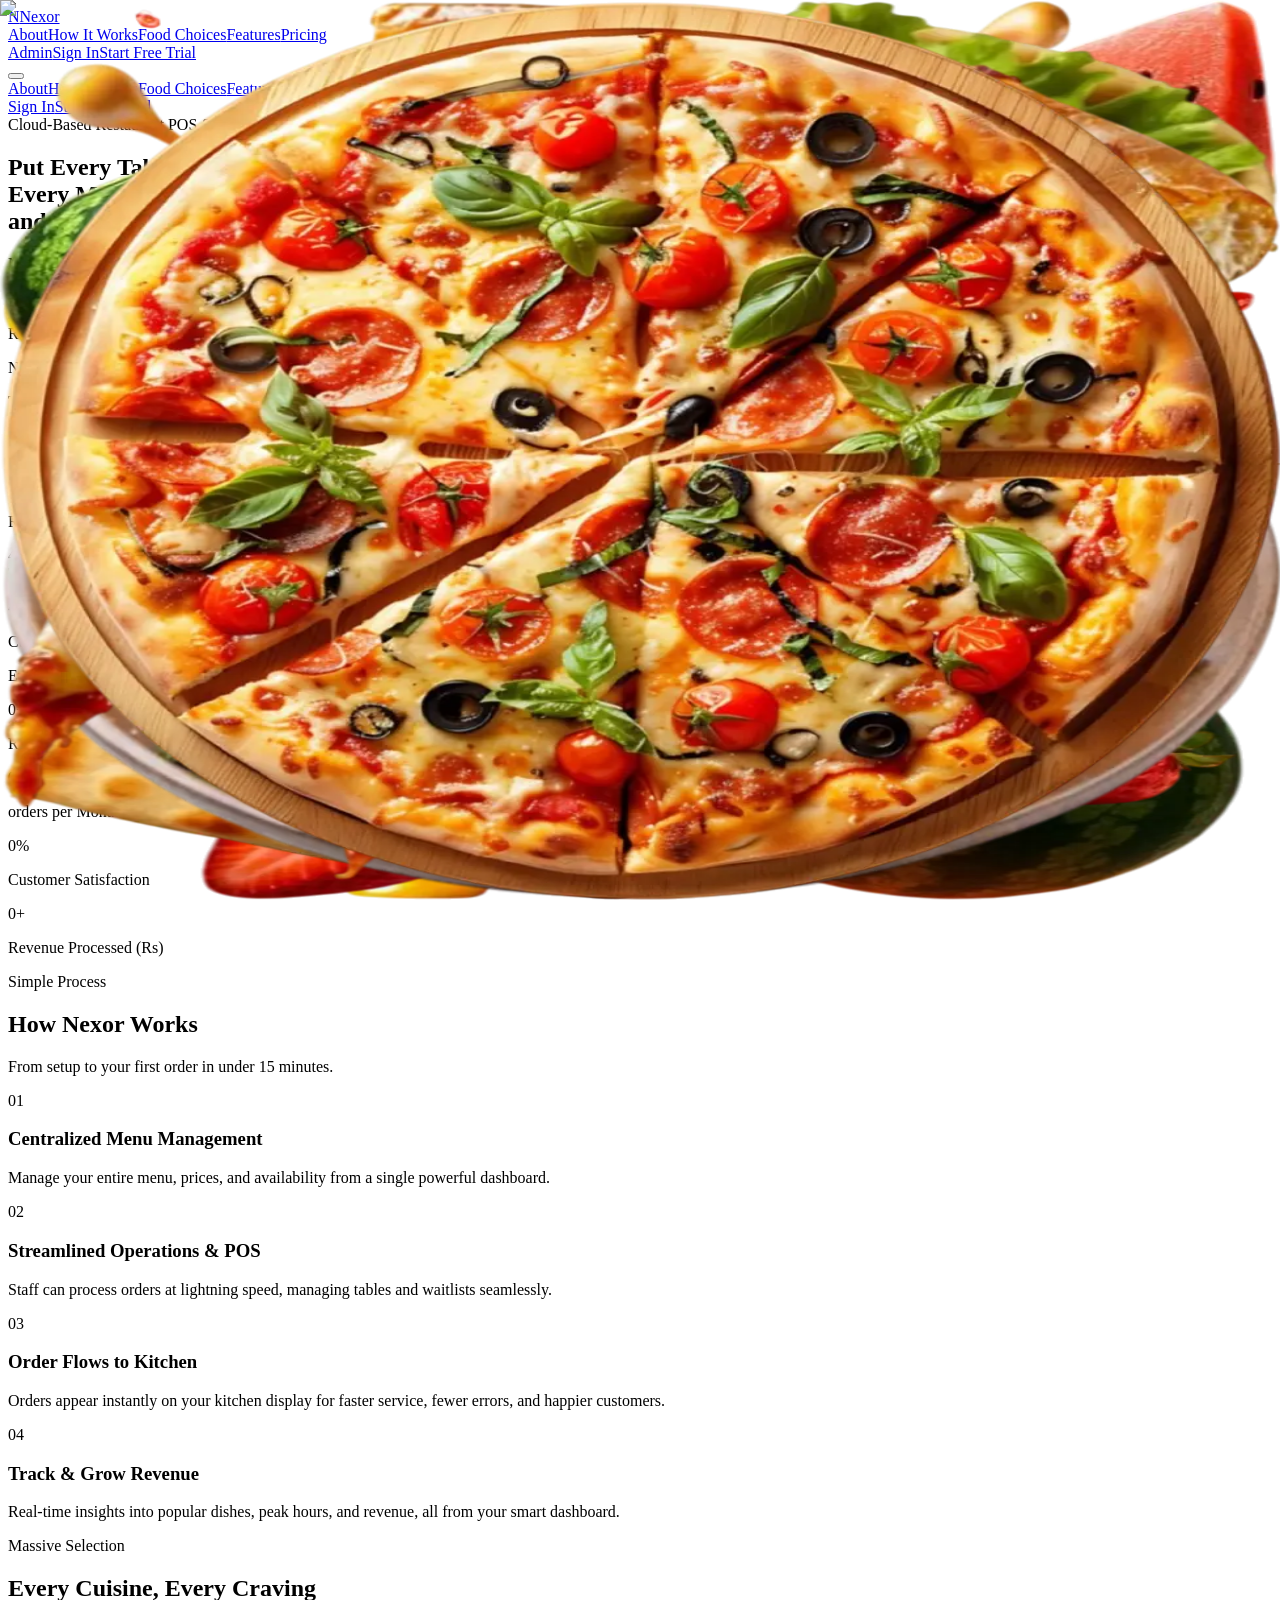
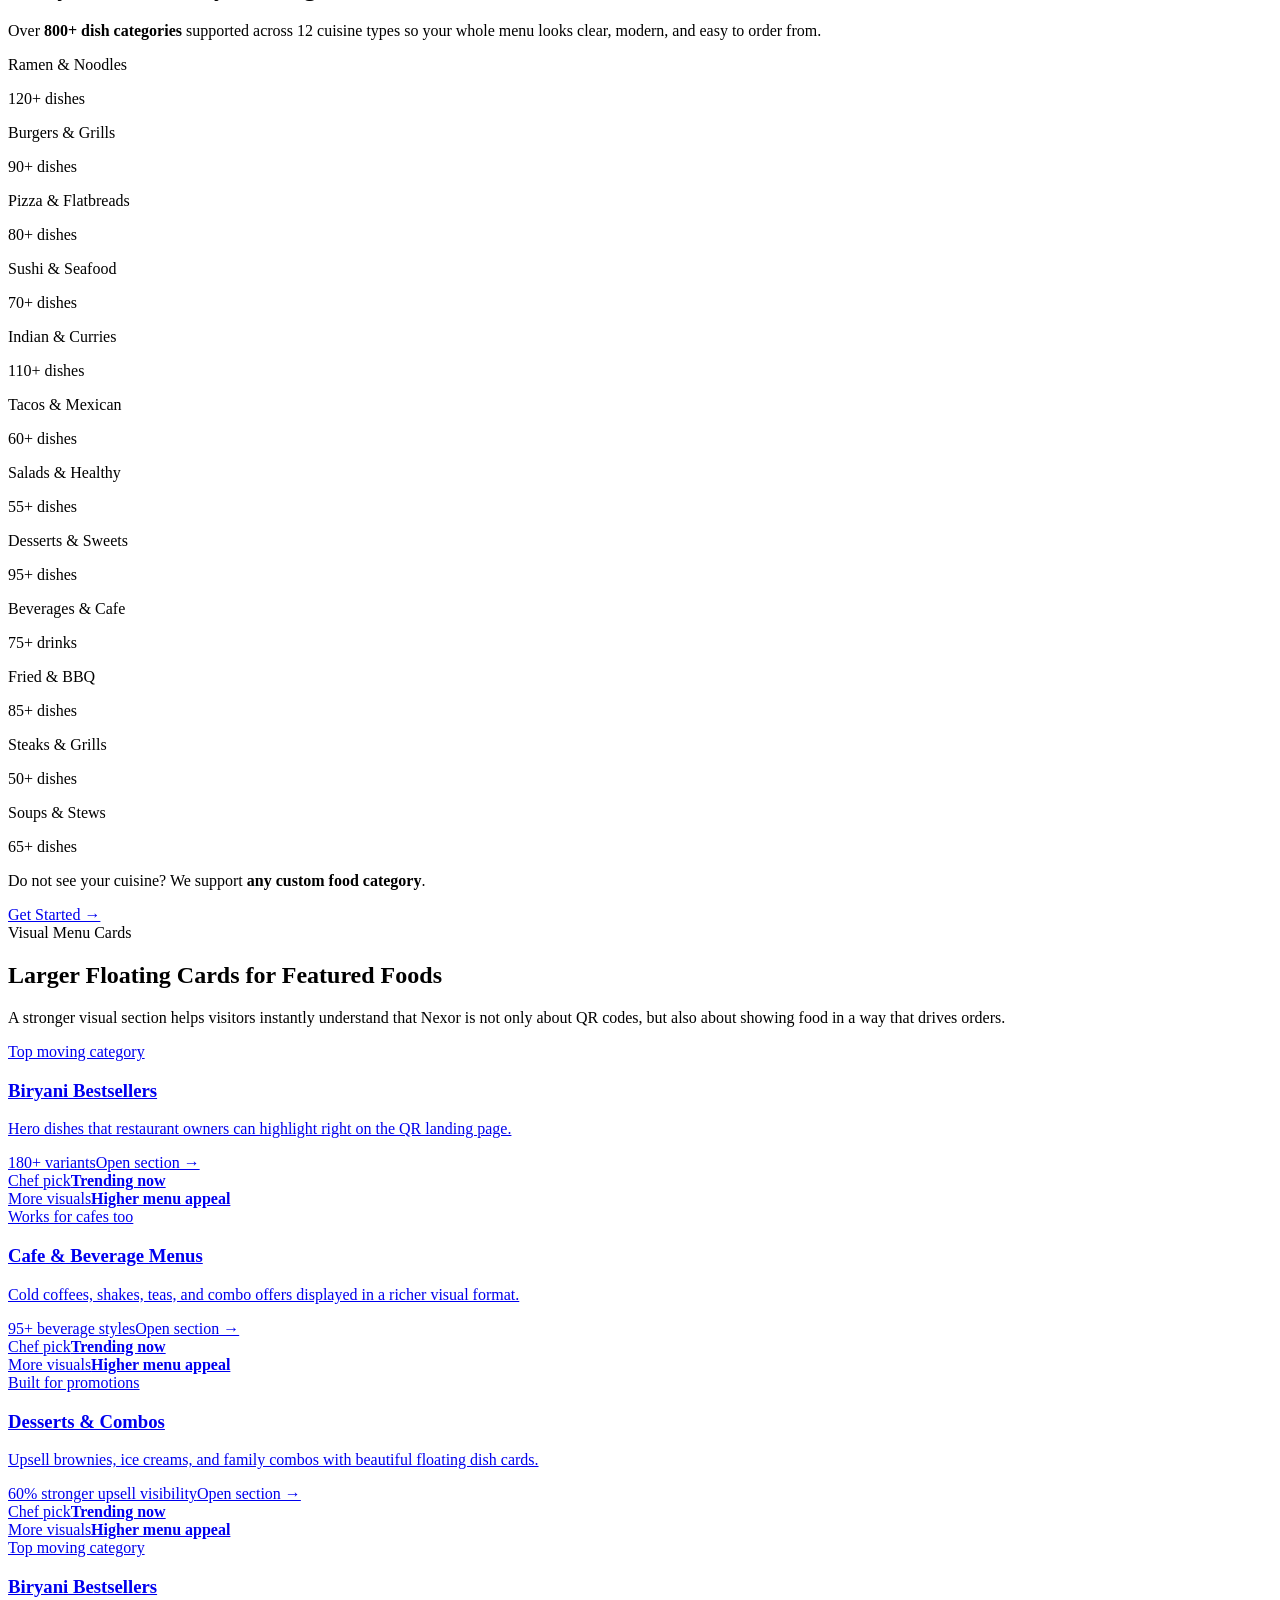
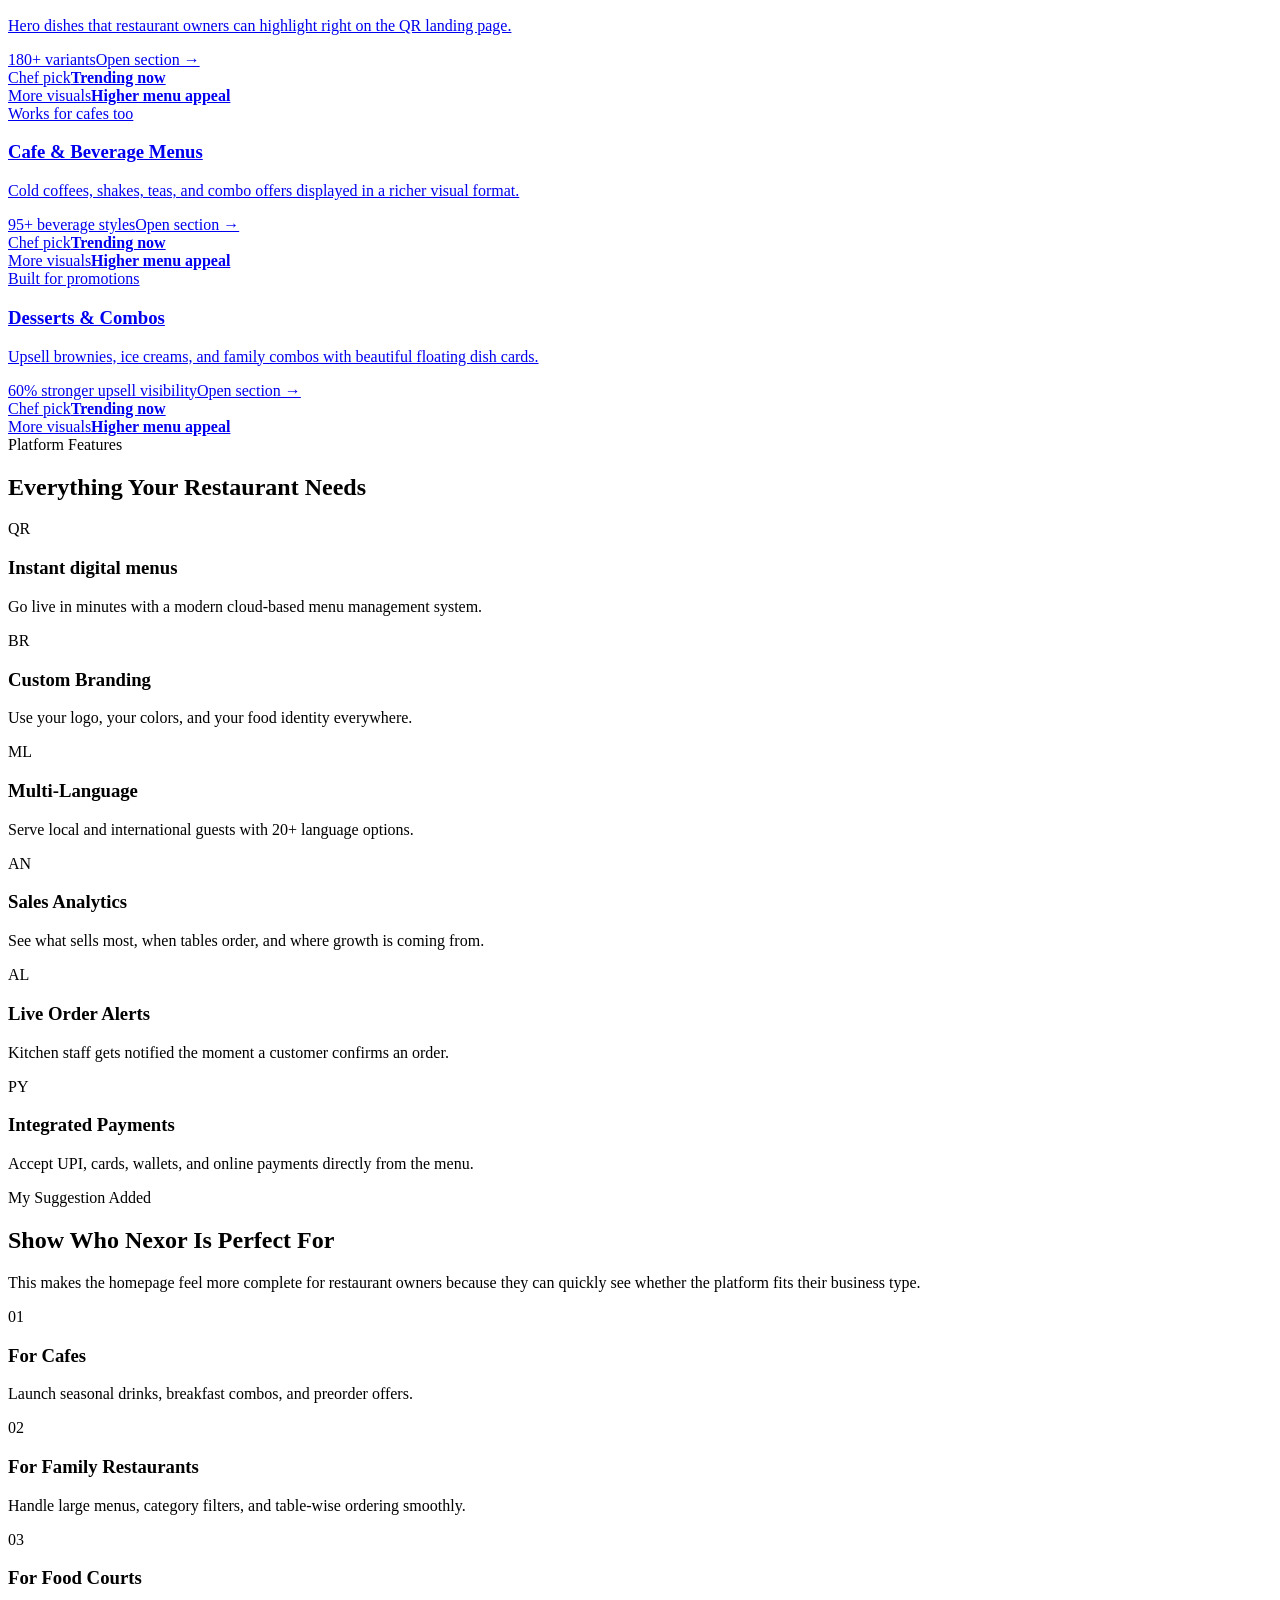
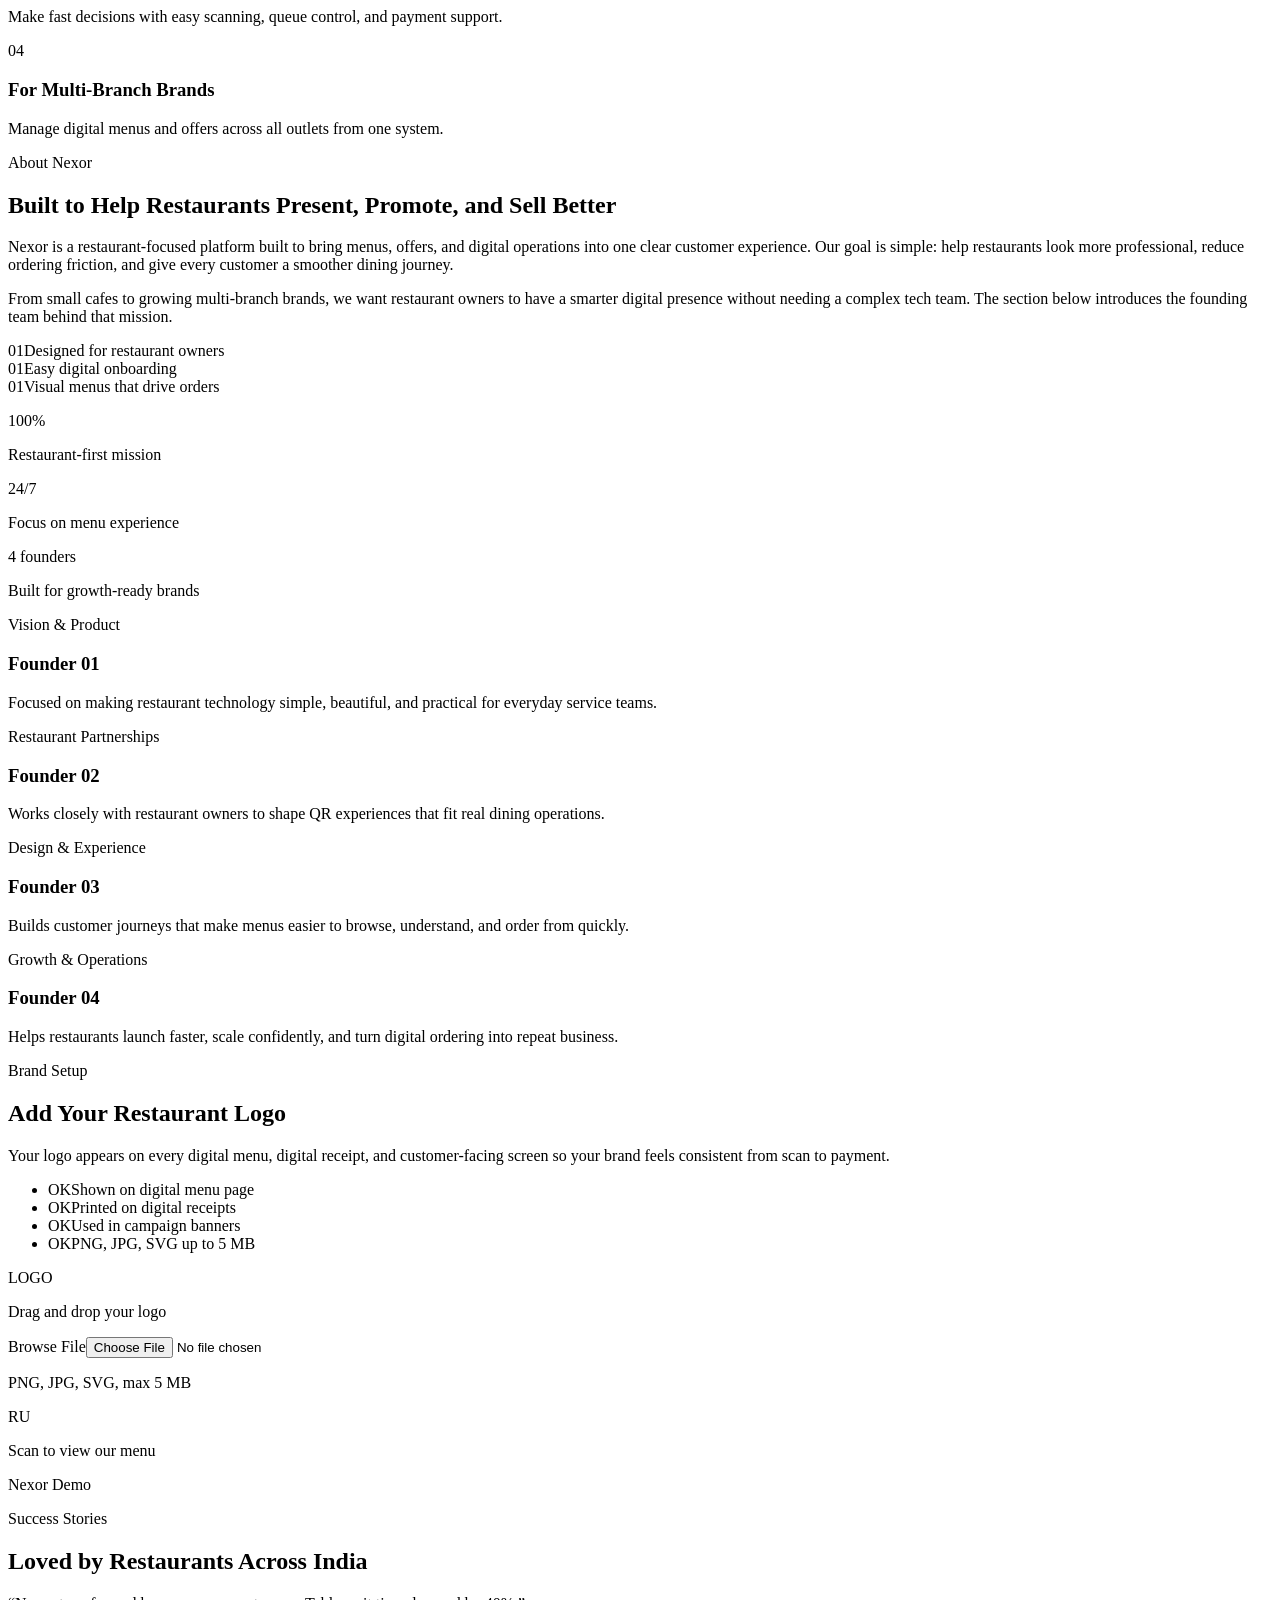
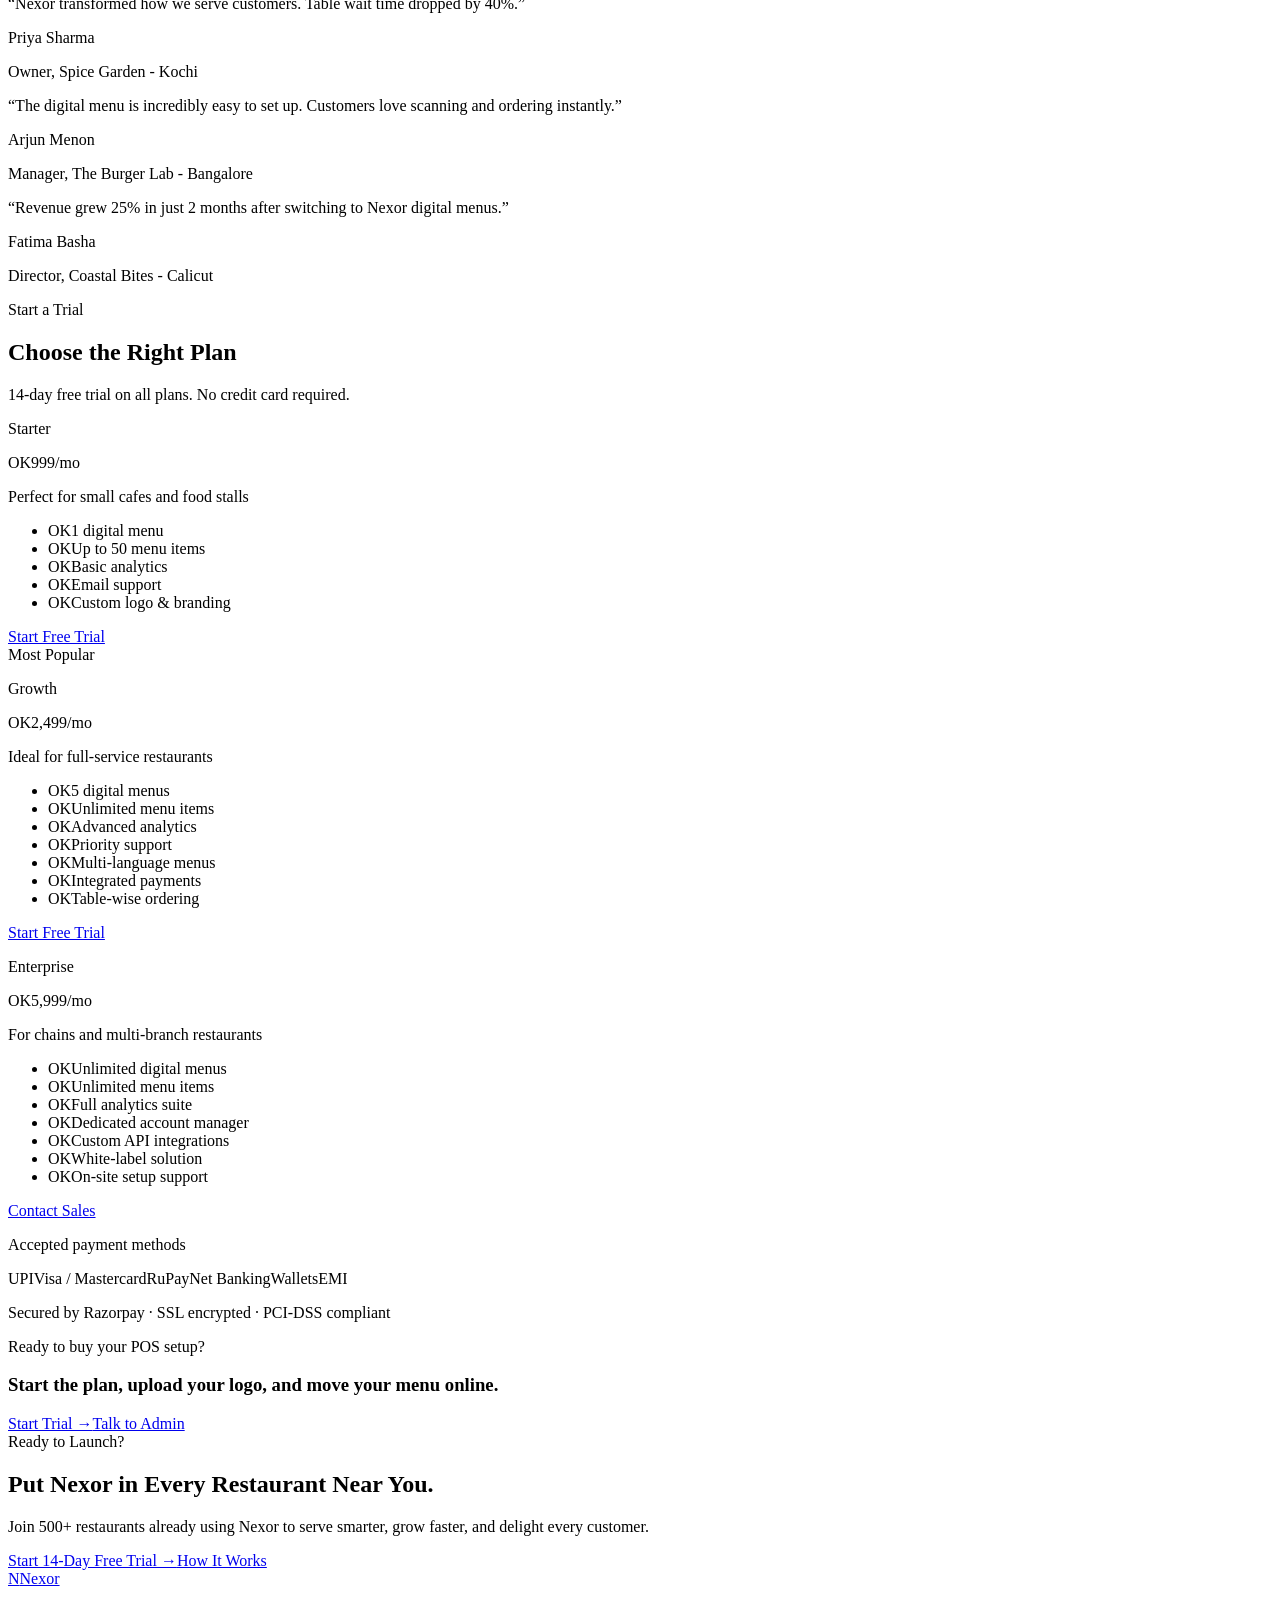
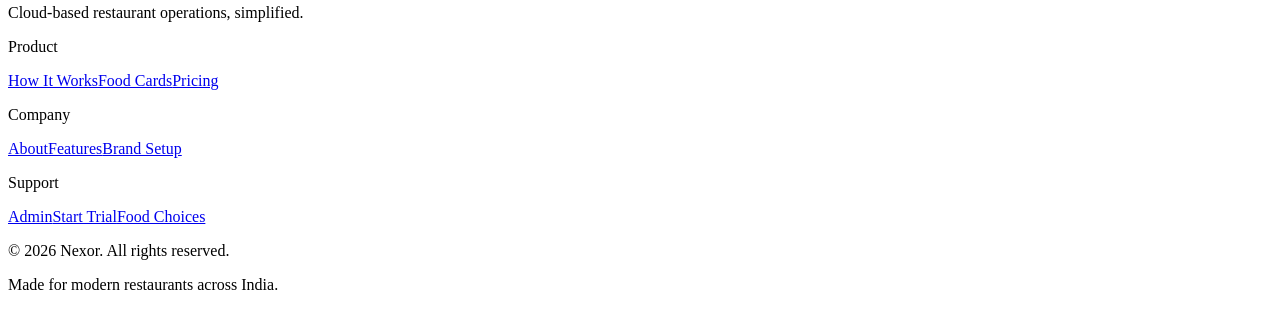
==== index.html @ 7262fe6e "Add files via upload" ====
<!DOCTYPE html><html lang="en"><head><meta charSet="utf-8"/><meta name="viewport" content="width=device-width, initial-scale=1"/><link rel="preload" as="image" href="https://images.unsplash.com/photo-1517248135467-4c7edcad34c4?w=1800&amp;q=85&amp;auto=format&amp;fit=crop" fetchPriority="high"/><link rel="stylesheet" href="/new-one/_next/static/css/6bb68818032b6016.css" data-precedence="next"/><link rel="preload" as="script" fetchPriority="low" href="/new-one/_next/static/chunks/webpack-c78d29b1bcc864d0.js"/><script src="/new-one/_next/static/chunks/fd9d1056-87da80e0c187477b.js" async=""></script><script src="/new-one/_next/static/chunks/117-67f529297ff6ef1f.js" async=""></script><script src="/new-one/_next/static/chunks/main-app-eebd658fb7a5458b.js" async=""></script><script src="/new-one/_next/static/chunks/726-8907ea78fd940073.js" async=""></script><script src="/new-one/_next/static/chunks/app/page-a0f4ec92aa19f8b3.js" async=""></script><link rel="preconnect" href="https://fonts.googleapis.com"/><link rel="preconnect" href="https://fonts.gstatic.com" crossorigin="anonymous"/><title>Nexor – QR-Powered Restaurant Promotion Platform</title><meta name="description" content="Nexor helps restaurants attract more customers with smart QR code menus, stunning digital promotions, and seamless ordering experiences."/><meta name="keywords" content="restaurant QR code, digital menu, restaurant promotion, Nexor, food ordering"/><meta property="og:title" content="Nexor – QR-Powered Restaurant Promotion Platform"/><meta property="og:description" content="Attract more diners with smart QR code menus and digital promotions."/><meta property="og:type" content="website"/><meta name="twitter:card" content="summary"/><meta name="twitter:title" content="Nexor – QR-Powered Restaurant Promotion Platform"/><meta name="twitter:description" content="Attract more diners with smart QR code menus and digital promotions."/><link href="https://fonts.googleapis.com/css2?family=Outfit:wght@400;500;600;700;800;900&amp;family=Inter:wght@400;500;600;700&amp;display=swap" rel="stylesheet"/><script src="/new-one/_next/static/chunks/polyfills-42372ed130431b0a.js" noModule=""></script></head><body><main class="home-shell pb-24"><div class="home-orb home-orb-left"></div><div class="home-orb home-orb-right"></div><header class="navbar-shell"><div class="navbar-inner"><a class="navbar-logo" href="/new-one"><span class="logo-mark"><span class="text-xl font-black">N</span></span><span class="logo-text">Nexor</span></a><nav class="navbar-links" aria-label="Main navigation"><a class="nav-link" href="/new-one/about">About</a><a class="nav-link" href="/new-one#how-it-works">How It Works</a><a class="nav-link" href="/new-one#food-choices">Food Choices</a><a class="nav-link" href="/new-one#features">Features</a><a class="nav-link" href="/new-one#pricing">Pricing</a></nav><div class="navbar-ctas"><a class="nav-link hidden lg:inline-flex" href="/new-one/super-admin/login">Admin</a><a class="btn-ghost text-sm" href="/new-one/login">Sign In</a><a class="btn-accent text-sm" href="/new-one#pricing">Start Free Trial</a></div><button class="hamburger" aria-label="Toggle menu" aria-expanded="false"><span class="ham-bar"></span><span class="ham-bar"></span><span class="ham-bar"></span></button></div><div class="mobile-drawer" aria-hidden="true"><nav class="mobile-nav"><a class="mobile-nav-link" href="/new-one/about">About</a><a class="mobile-nav-link" href="/new-one#how-it-works">How It Works</a><a class="mobile-nav-link" href="/new-one#food-choices">Food Choices</a><a class="mobile-nav-link" href="/new-one#features">Features</a><a class="mobile-nav-link" href="/new-one#pricing">Pricing</a><div class="mobile-ctas"><a class="btn-ghost w-full text-center" href="/new-one/login">Sign In</a><a class="btn-accent w-full text-center" href="/new-one#pricing">Start Free Trial</a></div></nav></div></header><section class="hero-wrap"><div class="hero-bg-layer"><img alt="Restaurant interior" fetchPriority="high" decoding="async" data-nimg="fill" class="object-cover" style="position:absolute;height:100%;width:100%;left:0;top:0;right:0;bottom:0;color:transparent" src="https://images.unsplash.com/photo-1517248135467-4c7edcad34c4?w=1800&amp;q=85&amp;auto=format&amp;fit=crop"/><div class="hero-bg-overlay"></div></div><div class="hero-mesh-orb hero-mesh-1"></div><div class="hero-mesh-orb hero-mesh-2"></div><div class="hero-mesh-orb hero-mesh-3"></div><div class="sparkle" style="top:12%;left:8%;d:1.8s"></div><div class="sparkle" style="top:28%;left:18%;d:2.6s"></div><div class="sparkle" style="top:60%;left:6%;d:1.2s"></div><div class="sparkle" style="top:75%;left:22%;d:3s"></div><div class="sparkle" style="top:18%;right:14%;d:2.1s"></div><div class="sparkle" style="top:45%;right:8%;d:1.5s"></div><div class="sparkle" style="top:80%;right:18%;d:2.8s"></div><div class="hero-content-wrap mx-auto max-w-7xl px-4 sm:px-6 lg:px-8"><div class="hero-text animate-fade-up"><span class="kicker hero-kicker">Cloud-Based Restaurant POS &amp; Operations</span><h1 class="hero-title">Put Every Table,<br/>Every Menu,<br/><span class="title-gradient">and Every Offer Online.</span></h1><div class="title-underline"></div><p class="hero-sub">Nexor helps restaurants promote food beautifully, turn orders into live orders, and give customers a clear, modern dining experience from the very first tap.</p><div class="hero-btns"><a class="btn-accent btn-glow" href="#pricing">Start Free Trial →</a><a class="btn-glass" href="#food-showcase">Explore Food Cards</a></div><div class="hero-chips"><span class="chip">digital menus</span><span class="chip">Live Ordering</span><span class="chip">Digital Promotions</span><span class="chip">No App Needed</span></div></div><div class="hero-cards animate-fade-up" style="animation-delay:200ms"><div class="hero-glow-ring"><div class="hero-glow-ring-inner"><div class="hero-photo-wrap"><img alt="Featured gourmet burger" loading="lazy" decoding="async" data-nimg="fill" class="object-cover" style="position:absolute;height:100%;width:100%;left:0;top:0;right:0;bottom:0;color:transparent" src="/IMG_2283.webp"/><div class="hero-photo-overlay"></div><div class="corner corner-tl"></div><div class="corner corner-tr"></div><div class="corner corner-bl"></div><div class="corner corner-br"></div></div></div></div><div class="fcard fcard-1"><div class="fcard-icon-wrap fcard-icon-green"><span class="fcard-icon">RU</span></div><div class="fcard-body"><p class="fcard-label">New Order Received</p><p class="fcard-val">Table 7 - Chicken Biryani</p><div class="fcard-amount-row"><span class="fcard-amount">Rs.1,240</span><span class="fcard-badge fcard-badge-green">Live now</span></div></div></div><div class="fcard fcard-2"><div class="fcard-icon-wrap fcard-icon-orange"><span class="fcard-icon">REV</span></div><div class="fcard-body"><p class="fcard-label">Today&#x27;s Revenue</p><p class="fcard-val-big">Rs.38,420</p><div class="fcard-bar-wrap"><div class="fcard-bar"><div class="fcard-bar-fill" style="width:72%"></div></div><span class="fcard-bar-label">47 orders · 72% of daily goal</span></div></div></div><div class="fcard fcard-3"><div class="fcard-stars">Top Rated</div><p class="fcard-rating-val">4.9</p><p class="fcard-label text-center">Customer Rating</p><span class="fcard-badge fcard-badge-gold mt-2 block text-center">Excellent</span></div></div></div></section><section class="page-section"><div class="reveal stats-bar"><div class="stat-item"><p class="stat-num"><span>0<!-- -->+</span></p><p class="stat-label">Restaurants Onboarded</p></div><div class="stat-item"><p class="stat-num"><span>0<!-- -->+</span></p><p class="stat-label">orders per Month</p></div><div class="stat-item"><p class="stat-num"><span>0<!-- -->%</span></p><p class="stat-label">Customer Satisfaction</p></div><div class="stat-item"><p class="stat-num"><span>0<!-- -->+</span></p><p class="stat-label">Revenue Processed (Rs)</p></div></div></section><section id="how-it-works" class="page-section"><div class="reveal section-head"><span class="kicker">Simple Process</span><h2 class="section-title mt-3">How Nexor Works</h2><p class="section-sub mt-3">From setup to your first order in under 15 minutes.</p></div><div class="steps-grid mt-14"><div class="reveal step-card" style="transition-delay:0ms"><div class="step-img-wrap"><img alt="Centralized Menu Management" loading="lazy" decoding="async" data-nimg="fill" class="object-cover" style="position:absolute;height:100%;width:100%;left:0;top:0;right:0;bottom:0;color:transparent" src="https://images.unsplash.com/photo-1556742049-0cfed4f6a45d?w=800&amp;q=80&amp;auto=format&amp;fit=crop"/><div class="step-img-overlay" style="background:linear-gradient(to top, #ef6b30dd, transparent)"></div><span class="step-num">01</span></div><div class="step-body"><h3 class="step-title">Centralized Menu Management</h3><p class="step-desc">Manage your entire menu, prices, and availability from a single powerful dashboard.</p></div></div><div class="reveal step-card" style="transition-delay:100ms"><div class="step-img-wrap"><img alt="Streamlined Operations &amp; POS" loading="lazy" decoding="async" data-nimg="fill" class="object-cover" style="position:absolute;height:100%;width:100%;left:0;top:0;right:0;bottom:0;color:transparent" src="https://images.unsplash.com/photo-1414235077428-338989a2e8c0?w=800&amp;q=80&amp;auto=format&amp;fit=crop"/><div class="step-img-overlay" style="background:linear-gradient(to top, #b42f2ddd, transparent)"></div><span class="step-num">02</span></div><div class="step-body"><h3 class="step-title">Streamlined Operations &amp; POS</h3><p class="step-desc">Staff can process orders at lightning speed, managing tables and waitlists seamlessly.</p></div></div><div class="reveal step-card" style="transition-delay:200ms"><div class="step-img-wrap"><img alt="Order Flows to Kitchen" loading="lazy" decoding="async" data-nimg="fill" class="object-cover" style="position:absolute;height:100%;width:100%;left:0;top:0;right:0;bottom:0;color:transparent" src="https://images.unsplash.com/photo-1581299894007-aaa50297cf16?w=800&amp;q=80&amp;auto=format&amp;fit=crop"/><div class="step-img-overlay" style="background:linear-gradient(to top, #ef6b30dd, transparent)"></div><span class="step-num">03</span></div><div class="step-body"><h3 class="step-title">Order Flows to Kitchen</h3><p class="step-desc">Orders appear instantly on your kitchen display for faster service, fewer errors, and happier customers.</p></div></div><div class="reveal step-card" style="transition-delay:300ms"><div class="step-img-wrap"><img alt="Track &amp; Grow Revenue" loading="lazy" decoding="async" data-nimg="fill" class="object-cover" style="position:absolute;height:100%;width:100%;left:0;top:0;right:0;bottom:0;color:transparent" src="https://images.unsplash.com/photo-1551288049-bebda4e38f71?w=800&amp;q=80&amp;auto=format&amp;fit=crop"/><div class="step-img-overlay" style="background:linear-gradient(to top, #b42f2ddd, transparent)"></div><span class="step-num">04</span></div><div class="step-body"><h3 class="step-title">Track &amp; Grow Revenue</h3><p class="step-desc">Real-time insights into popular dishes, peak hours, and revenue, all from your smart dashboard.</p></div></div></div></section><section id="food-choices" class="page-section"><div class="reveal section-head"><span class="kicker">Massive Selection</span><h2 class="section-title mt-3">Every Cuisine, Every Craving</h2><p class="section-sub mt-3">Over <strong class="text-orange-400">800+ dish categories</strong> supported across 12 cuisine types so your whole menu looks clear, modern, and easy to order from.</p></div><div class="food-grid mt-12"><div class="reveal food-card" style="transition-delay:0ms"><div class="food-img-wrap"><img alt="Ramen &amp; Noodles" loading="lazy" decoding="async" data-nimg="fill" class="object-cover food-img" style="position:absolute;height:100%;width:100%;left:0;top:0;right:0;bottom:0;color:transparent" src="https://images.unsplash.com/photo-1569718212165-3a8278d5f624?w=600&amp;q=80&amp;auto=format&amp;fit=crop"/><div class="food-overlay"></div></div><div class="food-info"><p class="food-name">Ramen &amp; Noodles</p><p class="food-count">120+ dishes</p></div></div><div class="reveal food-card" style="transition-delay:55ms"><div class="food-img-wrap"><img alt="Burgers &amp; Grills" loading="lazy" decoding="async" data-nimg="fill" class="object-cover food-img" style="position:absolute;height:100%;width:100%;left:0;top:0;right:0;bottom:0;color:transparent" src="https://images.unsplash.com/photo-1568901346375-23c9450c58cd?w=600&amp;q=80&amp;auto=format&amp;fit=crop"/><div class="food-overlay"></div></div><div class="food-info"><p class="food-name">Burgers &amp; Grills</p><p class="food-count">90+ dishes</p></div></div><div class="reveal food-card" style="transition-delay:110ms"><div class="food-img-wrap"><img alt="Pizza &amp; Flatbreads" loading="lazy" decoding="async" data-nimg="fill" class="object-cover food-img" style="position:absolute;height:100%;width:100%;left:0;top:0;right:0;bottom:0;color:transparent" src="https://images.unsplash.com/photo-1565299624946-b28f40a0ae38?w=600&amp;q=80&amp;auto=format&amp;fit=crop"/><div class="food-overlay"></div></div><div class="food-info"><p class="food-name">Pizza &amp; Flatbreads</p><p class="food-count">80+ dishes</p></div></div><div class="reveal food-card" style="transition-delay:165ms"><div class="food-img-wrap"><img alt="Sushi &amp; Seafood" loading="lazy" decoding="async" data-nimg="fill" class="object-cover food-img" style="position:absolute;height:100%;width:100%;left:0;top:0;right:0;bottom:0;color:transparent" src="https://images.unsplash.com/photo-1553621042-f6e147245754?w=600&amp;q=80&amp;auto=format&amp;fit=crop"/><div class="food-overlay"></div></div><div class="food-info"><p class="food-name">Sushi &amp; Seafood</p><p class="food-count">70+ dishes</p></div></div><div class="reveal food-card" style="transition-delay:220ms"><div class="food-img-wrap"><img alt="Indian &amp; Curries" loading="lazy" decoding="async" data-nimg="fill" class="object-cover food-img" style="position:absolute;height:100%;width:100%;left:0;top:0;right:0;bottom:0;color:transparent" src="https://images.unsplash.com/photo-1631515243349-e0cb75fb8d3a?w=600&amp;q=80&amp;auto=format&amp;fit=crop"/><div class="food-overlay"></div></div><div class="food-info"><p class="food-name">Indian &amp; Curries</p><p class="food-count">110+ dishes</p></div></div><div class="reveal food-card" style="transition-delay:275ms"><div class="food-img-wrap"><img alt="Tacos &amp; Mexican" loading="lazy" decoding="async" data-nimg="fill" class="object-cover food-img" style="position:absolute;height:100%;width:100%;left:0;top:0;right:0;bottom:0;color:transparent" src="https://images.unsplash.com/photo-1565299585323-38d6b0865b47?w=600&amp;q=80&amp;auto=format&amp;fit=crop"/><div class="food-overlay"></div></div><div class="food-info"><p class="food-name">Tacos &amp; Mexican</p><p class="food-count">60+ dishes</p></div></div><div class="reveal food-card" style="transition-delay:330ms"><div class="food-img-wrap"><img alt="Salads &amp; Healthy" loading="lazy" decoding="async" data-nimg="fill" class="object-cover food-img" style="position:absolute;height:100%;width:100%;left:0;top:0;right:0;bottom:0;color:transparent" src="https://images.unsplash.com/photo-1512621776951-a57141f2eefd?w=600&amp;q=80&amp;auto=format&amp;fit=crop"/><div class="food-overlay"></div></div><div class="food-info"><p class="food-name">Salads &amp; Healthy</p><p class="food-count">55+ dishes</p></div></div><div class="reveal food-card" style="transition-delay:385ms"><div class="food-img-wrap"><img alt="Desserts &amp; Sweets" loading="lazy" decoding="async" data-nimg="fill" class="object-cover food-img" style="position:absolute;height:100%;width:100%;left:0;top:0;right:0;bottom:0;color:transparent" src="https://images.unsplash.com/photo-1551024506-0bccd828d307?w=600&amp;q=80&amp;auto=format&amp;fit=crop"/><div class="food-overlay"></div></div><div class="food-info"><p class="food-name">Desserts &amp; Sweets</p><p class="food-count">95+ dishes</p></div></div><div class="reveal food-card" style="transition-delay:440ms"><div class="food-img-wrap"><img alt="Beverages &amp; Cafe" loading="lazy" decoding="async" data-nimg="fill" class="object-cover food-img" style="position:absolute;height:100%;width:100%;left:0;top:0;right:0;bottom:0;color:transparent" src="https://images.unsplash.com/photo-1495474472287-4d71bcdd2085?w=600&amp;q=80&amp;auto=format&amp;fit=crop"/><div class="food-overlay"></div></div><div class="food-info"><p class="food-name">Beverages &amp; Cafe</p><p class="food-count">75+ drinks</p></div></div><div class="reveal food-card" style="transition-delay:495ms"><div class="food-img-wrap"><img alt="Fried &amp; BBQ" loading="lazy" decoding="async" data-nimg="fill" class="object-cover food-img" style="position:absolute;height:100%;width:100%;left:0;top:0;right:0;bottom:0;color:transparent" src="https://images.unsplash.com/photo-1529193591184-b1d58069ecdd?w=600&amp;q=80&amp;auto=format&amp;fit=crop"/><div class="food-overlay"></div></div><div class="food-info"><p class="food-name">Fried &amp; BBQ</p><p class="food-count">85+ dishes</p></div></div><div class="reveal food-card" style="transition-delay:550ms"><div class="food-img-wrap"><img alt="Steaks &amp; Grills" loading="lazy" decoding="async" data-nimg="fill" class="object-cover food-img" style="position:absolute;height:100%;width:100%;left:0;top:0;right:0;bottom:0;color:transparent" src="https://images.unsplash.com/photo-1558030006-450675393462?w=600&amp;q=80&amp;auto=format&amp;fit=crop"/><div class="food-overlay"></div></div><div class="food-info"><p class="food-name">Steaks &amp; Grills</p><p class="food-count">50+ dishes</p></div></div><div class="reveal food-card" style="transition-delay:605ms"><div class="food-img-wrap"><img alt="Soups &amp; Stews" loading="lazy" decoding="async" data-nimg="fill" class="object-cover food-img" style="position:absolute;height:100%;width:100%;left:0;top:0;right:0;bottom:0;color:transparent" src="https://images.unsplash.com/photo-1547592166-23ac45744acd?w=600&amp;q=80&amp;auto=format&amp;fit=crop"/><div class="food-overlay"></div></div><div class="food-info"><p class="food-name">Soups &amp; Stews</p><p class="food-count">65+ dishes</p></div></div></div><div class="reveal food-cta-row mt-10"><p class="text-sm text-white/55">Do not see your cuisine? We support <strong class="text-white/85">any custom food category</strong>.</p><a class="btn-accent text-sm" href="#pricing">Get Started →</a></div></section><section id="food-showcase" class="page-section"><div class="reveal section-head"><span class="kicker">Visual Menu Cards</span><h2 class="section-title mt-3">Larger Floating Cards for Featured Foods</h2><p class="section-sub mt-3">A stronger visual section helps visitors instantly understand that Nexor is not only about QR codes, but also about showing food in a way that drives orders.</p></div><div class="showcase-grid mt-14"><a class="reveal showcase-card" style="transition-delay:0ms" href="#pricing"><div class="showcase-copy"><span class="showcase-pill">Top moving category</span><h3 class="showcase-title">Biryani Bestsellers</h3><p class="showcase-desc">Hero dishes that restaurant owners can highlight right on the QR landing page.</p><div class="showcase-meta"><span class="showcase-stat">180+ variants</span><span class="showcase-link">Open section →</span></div></div><div class="showcase-visual"><div class="showcase-frame"><img alt="Biryani Bestsellers" loading="lazy" decoding="async" data-nimg="fill" class="object-cover" style="position:absolute;height:100%;width:100%;left:0;top:0;right:0;bottom:0;color:transparent" src="/I.webp"/></div><div class="showcase-float showcase-float-top"><span>Chef pick</span><strong>Trending now</strong></div><div class="showcase-float showcase-float-bottom"><span>More visuals</span><strong>Higher menu appeal</strong></div></div></a><a class="reveal showcase-card" style="transition-delay:110ms" href="#food-choices"><div class="showcase-copy"><span class="showcase-pill">Works for cafes too</span><h3 class="showcase-title">Cafe &amp; Beverage Menus</h3><p class="showcase-desc">Cold coffees, shakes, teas, and combo offers displayed in a richer visual format.</p><div class="showcase-meta"><span class="showcase-stat">95+ beverage styles</span><span class="showcase-link">Open section →</span></div></div><div class="showcase-visual"><div class="showcase-frame"><img alt="Cafe &amp; Beverage Menus" loading="lazy" decoding="async" data-nimg="fill" class="object-cover" style="position:absolute;height:100%;width:100%;left:0;top:0;right:0;bottom:0;color:transparent" src="/IMG_2291.webp"/></div><div class="showcase-float showcase-float-top"><span>Chef pick</span><strong>Trending now</strong></div><div class="showcase-float showcase-float-bottom"><span>More visuals</span><strong>Higher menu appeal</strong></div></div></a><a class="reveal showcase-card" style="transition-delay:220ms" href="/new-one/login"><div class="showcase-copy"><span class="showcase-pill">Built for promotions</span><h3 class="showcase-title">Desserts &amp; Combos</h3><p class="showcase-desc">Upsell brownies, ice creams, and family combos with beautiful floating dish cards.</p><div class="showcase-meta"><span class="showcase-stat">60% stronger upsell visibility</span><span class="showcase-link">Open section →</span></div></div><div class="showcase-visual"><div class="showcase-frame"><img alt="Desserts &amp; Combos" loading="lazy" decoding="async" data-nimg="fill" class="object-cover" style="position:absolute;height:100%;width:100%;left:0;top:0;right:0;bottom:0;color:transparent" src="/IMG_2284.webp"/></div><div class="showcase-float showcase-float-top"><span>Chef pick</span><strong>Trending now</strong></div><div class="showcase-float showcase-float-bottom"><span>More visuals</span><strong>Higher menu appeal</strong></div></div></a><a class="reveal showcase-card" style="transition-delay:330ms" href="#pricing"><div class="showcase-copy"><span class="showcase-pill">Top moving category</span><h3 class="showcase-title">Biryani Bestsellers</h3><p class="showcase-desc">Hero dishes that restaurant owners can highlight right on the QR landing page.</p><div class="showcase-meta"><span class="showcase-stat">180+ variants</span><span class="showcase-link">Open section →</span></div></div><div class="showcase-visual"><div class="showcase-frame"><img alt="Biryani Bestsellers" loading="lazy" decoding="async" data-nimg="fill" class="object-cover" style="position:absolute;height:100%;width:100%;left:0;top:0;right:0;bottom:0;color:transparent" src="/IMG_2285.webp"/></div><div class="showcase-float showcase-float-top"><span>Chef pick</span><strong>Trending now</strong></div><div class="showcase-float showcase-float-bottom"><span>More visuals</span><strong>Higher menu appeal</strong></div></div></a><a class="reveal showcase-card" style="transition-delay:440ms" href="#food-choices"><div class="showcase-copy"><span class="showcase-pill">Works for cafes too</span><h3 class="showcase-title">Cafe &amp; Beverage Menus</h3><p class="showcase-desc">Cold coffees, shakes, teas, and combo offers displayed in a richer visual format.</p><div class="showcase-meta"><span class="showcase-stat">95+ beverage styles</span><span class="showcase-link">Open section →</span></div></div><div class="showcase-visual"><div class="showcase-frame"><img alt="Cafe &amp; Beverage Menus" loading="lazy" decoding="async" data-nimg="fill" class="object-cover" style="position:absolute;height:100%;width:100%;left:0;top:0;right:0;bottom:0;color:transparent" src="/IMG_2286.webp"/></div><div class="showcase-float showcase-float-top"><span>Chef pick</span><strong>Trending now</strong></div><div class="showcase-float showcase-float-bottom"><span>More visuals</span><strong>Higher menu appeal</strong></div></div></a><a class="reveal showcase-card" style="transition-delay:550ms" href="/new-one/login"><div class="showcase-copy"><span class="showcase-pill">Built for promotions</span><h3 class="showcase-title">Desserts &amp; Combos</h3><p class="showcase-desc">Upsell brownies, ice creams, and family combos with beautiful floating dish cards.</p><div class="showcase-meta"><span class="showcase-stat">60% stronger upsell visibility</span><span class="showcase-link">Open section →</span></div></div><div class="showcase-visual"><div class="showcase-frame"><img alt="Desserts &amp; Combos" loading="lazy" decoding="async" data-nimg="fill" class="object-cover" style="position:absolute;height:100%;width:100%;left:0;top:0;right:0;bottom:0;color:transparent" src="/IMG_2290.webp"/></div><div class="showcase-float showcase-float-top"><span>Chef pick</span><strong>Trending now</strong></div><div class="showcase-float showcase-float-bottom"><span>More visuals</span><strong>Higher menu appeal</strong></div></div></a></div></section><section id="features" class="page-section"><div class="reveal feature-panel"><div class="section-head" style="text-align:left"><span class="kicker">Platform Features</span><h2 class="section-title mt-3">Everything Your Restaurant Needs</h2></div><div class="features-grid mt-10"><div class="reveal feat-tile" style="transition-delay:0ms"><span class="feat-icon">QR</span><h3 class="feat-title">Instant digital menus</h3><p class="feat-desc">Go live in minutes with a modern cloud-based menu management system.</p></div><div class="reveal feat-tile" style="transition-delay:80ms"><span class="feat-icon">BR</span><h3 class="feat-title">Custom Branding</h3><p class="feat-desc">Use your logo, your colors, and your food identity everywhere.</p></div><div class="reveal feat-tile" style="transition-delay:160ms"><span class="feat-icon">ML</span><h3 class="feat-title">Multi-Language</h3><p class="feat-desc">Serve local and international guests with 20+ language options.</p></div><div class="reveal feat-tile" style="transition-delay:240ms"><span class="feat-icon">AN</span><h3 class="feat-title">Sales Analytics</h3><p class="feat-desc">See what sells most, when tables order, and where growth is coming from.</p></div><div class="reveal feat-tile" style="transition-delay:320ms"><span class="feat-icon">AL</span><h3 class="feat-title">Live Order Alerts</h3><p class="feat-desc">Kitchen staff gets notified the moment a customer confirms an order.</p></div><div class="reveal feat-tile" style="transition-delay:400ms"><span class="feat-icon">PY</span><h3 class="feat-title">Integrated Payments</h3><p class="feat-desc">Accept UPI, cards, wallets, and online payments directly from the menu.</p></div></div></div></section><section class="page-section"><div class="reveal owner-panel"><div class="owner-panel-head"><div><span class="kicker">My Suggestion Added</span><h2 class="section-title mt-3">Show Who Nexor Is Perfect For</h2></div><p class="owner-panel-copy">This makes the homepage feel more complete for restaurant owners because they can quickly see whether the platform fits their business type.</p></div><div class="owner-grid mt-10"><div class="reveal owner-card" style="transition-delay:0ms"><p class="owner-card-index">0<!-- -->1</p><h3 class="owner-card-title">For Cafes</h3><p class="owner-card-desc">Launch seasonal drinks, breakfast combos, and preorder offers.</p></div><div class="reveal owner-card" style="transition-delay:90ms"><p class="owner-card-index">0<!-- -->2</p><h3 class="owner-card-title">For Family Restaurants</h3><p class="owner-card-desc">Handle large menus, category filters, and table-wise ordering smoothly.</p></div><div class="reveal owner-card" style="transition-delay:180ms"><p class="owner-card-index">0<!-- -->3</p><h3 class="owner-card-title">For Food Courts</h3><p class="owner-card-desc">Make fast decisions with easy scanning, queue control, and payment support.</p></div><div class="reveal owner-card" style="transition-delay:270ms"><p class="owner-card-index">0<!-- -->4</p><h3 class="owner-card-title">For Multi-Branch Brands</h3><p class="owner-card-desc">Manage digital menus and offers across all outlets from one system.</p></div></div></div></section><section id="about" class="page-section"><div class="reveal about-panel"><div class="about-copy"><span class="kicker">About Nexor</span><h2 class="section-title mt-3">Built to Help Restaurants Present, Promote, and Sell Better</h2><p class="about-text mt-5">Nexor is a restaurant-focused platform built to bring menus, offers, and digital operations into one clear customer experience. Our goal is simple: help restaurants look more professional, reduce ordering friction, and give every customer a smoother dining journey.</p><p class="about-text mt-4">From small cafes to growing multi-branch brands, we want restaurant owners to have a smarter digital presence without needing a complex tech team. The section below introduces the founding team behind that mission.</p><div class="about-points mt-8"><div class="about-point"><span class="about-point-mark">01</span><span>Designed for restaurant owners</span></div><div class="about-point"><span class="about-point-mark">01</span><span>Easy digital onboarding</span></div><div class="about-point"><span class="about-point-mark">01</span><span>Visual menus that drive orders</span></div></div></div><div class="about-metrics"><div class="about-metric-card"><p class="about-metric-value">100%</p><p class="about-metric-label">Restaurant-first mission</p></div><div class="about-metric-card"><p class="about-metric-value">24/7</p><p class="about-metric-label">Focus on menu experience</p></div><div class="about-metric-card"><p class="about-metric-value">4 founders</p><p class="about-metric-label">Built for growth-ready brands</p></div></div></div><div class="founders-grid mt-12"><div class="reveal founder-card" style="transition-delay:0ms"><div class="founder-photo"><img alt="Founder 01" loading="lazy" decoding="async" data-nimg="fill" class="object-cover" style="position:absolute;height:100%;width:100%;left:0;top:0;right:0;bottom:0;color:transparent" src="https://images.unsplash.com/photo-1500648767791-00dcc994a43e?w=500&amp;q=80&amp;auto=format&amp;fit=crop"/></div><div class="founder-body"><p class="founder-role">Vision &amp; Product</p><h3 class="founder-name">Founder 01</h3><p class="founder-bio">Focused on making restaurant technology simple, beautiful, and practical for everyday service teams.</p></div></div><div class="reveal founder-card" style="transition-delay:90ms"><div class="founder-photo"><img alt="Founder 02" loading="lazy" decoding="async" data-nimg="fill" class="object-cover" style="position:absolute;height:100%;width:100%;left:0;top:0;right:0;bottom:0;color:transparent" src="https://images.unsplash.com/photo-1494790108377-be9c29b29330?w=500&amp;q=80&amp;auto=format&amp;fit=crop"/></div><div class="founder-body"><p class="founder-role">Restaurant Partnerships</p><h3 class="founder-name">Founder 02</h3><p class="founder-bio">Works closely with restaurant owners to shape QR experiences that fit real dining operations.</p></div></div><div class="reveal founder-card" style="transition-delay:180ms"><div class="founder-photo"><img alt="Founder 03" loading="lazy" decoding="async" data-nimg="fill" class="object-cover" style="position:absolute;height:100%;width:100%;left:0;top:0;right:0;bottom:0;color:transparent" src="https://images.unsplash.com/photo-1506794778202-cad84cf45f1d?w=500&amp;q=80&amp;auto=format&amp;fit=crop"/></div><div class="founder-body"><p class="founder-role">Design &amp; Experience</p><h3 class="founder-name">Founder 03</h3><p class="founder-bio">Builds customer journeys that make menus easier to browse, understand, and order from quickly.</p></div></div><div class="reveal founder-card" style="transition-delay:270ms"><div class="founder-photo"><img alt="Founder 04" loading="lazy" decoding="async" data-nimg="fill" class="object-cover" style="position:absolute;height:100%;width:100%;left:0;top:0;right:0;bottom:0;color:transparent" src="https://images.unsplash.com/photo-1438761681033-6461ffad8d80?w=500&amp;q=80&amp;auto=format&amp;fit=crop"/></div><div class="founder-body"><p class="founder-role">Growth &amp; Operations</p><h3 class="founder-name">Founder 04</h3><p class="founder-bio">Helps restaurants launch faster, scale confidently, and turn digital ordering into repeat business.</p></div></div></div></section><section id="logo-setup" class="page-section"><div class="reveal logo-grid"><div><span class="kicker">Brand Setup</span><h2 class="section-title mt-4">Add Your Restaurant Logo</h2><p class="section-sub mt-4">Your logo appears on every digital menu, digital receipt, and customer-facing screen so your brand feels consistent from scan to payment.</p><ul class="mt-6 space-y-3"><li class="logo-feat"><span class="logo-check">OK</span><span class="text-sm text-white/75">Shown on digital menu page</span></li><li class="logo-feat"><span class="logo-check">OK</span><span class="text-sm text-white/75">Printed on digital receipts</span></li><li class="logo-feat"><span class="logo-check">OK</span><span class="text-sm text-white/75">Used in campaign banners</span></li><li class="logo-feat"><span class="logo-check">OK</span><span class="text-sm text-white/75">PNG, JPG, SVG up to 5 MB</span></li></ul></div><div class="flex flex-col items-center gap-5"><div class="drop-zone"><div class="drop-icon">LOGO</div><p class="mt-3 font-semibold text-white/90">Drag and drop your logo</p><label class="browse-btn mt-3">Browse File<input type="file" accept="image/*" class="sr-only"/></label><p class="mt-3 text-xs text-white/35">PNG, JPG, SVG, max 5 MB</p></div><div class="qr-card"><div class="qr-card-logo"><span class="text-3xl">RU</span></div><div class="qr-mock"><div class="qr-dots"><div class="qr-dot" style="opacity:0.1"></div><div class="qr-dot" style="opacity:1"></div><div class="qr-dot" style="opacity:0.1"></div><div class="qr-dot" style="opacity:1"></div><div class="qr-dot" style="opacity:0.1"></div><div class="qr-dot" style="opacity:0.1"></div><div class="qr-dot" style="opacity:1"></div><div class="qr-dot" style="opacity:1"></div><div class="qr-dot" style="opacity:0.1"></div><div class="qr-dot" style="opacity:0.1"></div><div class="qr-dot" style="opacity:1"></div><div class="qr-dot" style="opacity:0.1"></div><div class="qr-dot" style="opacity:1"></div><div class="qr-dot" style="opacity:0.1"></div><div class="qr-dot" style="opacity:0.1"></div><div class="qr-dot" style="opacity:1"></div><div class="qr-dot" style="opacity:1"></div><div class="qr-dot" style="opacity:1"></div><div class="qr-dot" style="opacity:0.1"></div><div class="qr-dot" style="opacity:0.1"></div><div class="qr-dot" style="opacity:0.1"></div><div class="qr-dot" style="opacity:0.1"></div><div class="qr-dot" style="opacity:0.1"></div><div class="qr-dot" style="opacity:1"></div><div class="qr-dot" style="opacity:1"></div><div class="qr-dot" style="opacity:0.1"></div><div class="qr-dot" style="opacity:0.1"></div><div class="qr-dot" style="opacity:1"></div><div class="qr-dot" style="opacity:1"></div><div class="qr-dot" style="opacity:1"></div><div class="qr-dot" style="opacity:0.1"></div><div class="qr-dot" style="opacity:0.1"></div><div class="qr-dot" style="opacity:1"></div><div class="qr-dot" style="opacity:0.1"></div><div class="qr-dot" style="opacity:1"></div><div class="qr-dot" style="opacity:0.1"></div><div class="qr-dot" style="opacity:1"></div><div class="qr-dot" style="opacity:1"></div><div class="qr-dot" style="opacity:0.1"></div><div class="qr-dot" style="opacity:1"></div><div class="qr-dot" style="opacity:0.1"></div><div class="qr-dot" style="opacity:0.1"></div><div class="qr-dot" style="opacity:1"></div><div class="qr-dot" style="opacity:1"></div><div class="qr-dot" style="opacity:0.1"></div><div class="qr-dot" style="opacity:1"></div><div class="qr-dot" style="opacity:1"></div><div class="qr-dot" style="opacity:0.1"></div><div class="qr-dot" style="opacity:1"></div></div></div><p class="mt-2 text-xs text-white/45">Scan to view our menu</p><p class="mt-1 font-display text-sm font-bold text-white">Nexor Demo</p></div></div></div></section><section class="page-section"><div class="reveal section-head"><span class="kicker">Success Stories</span><h2 class="section-title mt-3">Loved by Restaurants Across India</h2></div><div class="testi-grid mt-12"><div class="reveal testi-card" style="transition-delay:0ms"><p class="testi-quote">“<!-- -->Nexor transformed how we serve customers. Table wait time dropped by 40%.<!-- -->”</p><div class="testi-author"><div class="testi-avatar"><img alt="Priya Sharma" loading="lazy" decoding="async" data-nimg="fill" class="object-cover" style="position:absolute;height:100%;width:100%;left:0;top:0;right:0;bottom:0;color:transparent" src="https://images.unsplash.com/photo-1567532939604-b6b5b0db2604?w=200&amp;q=80&amp;auto=format&amp;fit=crop&amp;face=center"/></div><div><p class="testi-name">Priya Sharma</p><p class="testi-role">Owner, Spice Garden - Kochi</p></div></div></div><div class="reveal testi-card" style="transition-delay:100ms"><p class="testi-quote">“<!-- -->The digital menu is incredibly easy to set up. Customers love scanning and ordering instantly.<!-- -->”</p><div class="testi-author"><div class="testi-avatar"><img alt="Arjun Menon" loading="lazy" decoding="async" data-nimg="fill" class="object-cover" style="position:absolute;height:100%;width:100%;left:0;top:0;right:0;bottom:0;color:transparent" src="https://images.unsplash.com/photo-1506794778202-cad84cf45f1d?w=200&amp;q=80&amp;auto=format&amp;fit=crop"/></div><div><p class="testi-name">Arjun Menon</p><p class="testi-role">Manager, The Burger Lab - Bangalore</p></div></div></div><div class="reveal testi-card" style="transition-delay:200ms"><p class="testi-quote">“<!-- -->Revenue grew 25% in just 2 months after switching to Nexor digital menus.<!-- -->”</p><div class="testi-author"><div class="testi-avatar"><img alt="Fatima Basha" loading="lazy" decoding="async" data-nimg="fill" class="object-cover" style="position:absolute;height:100%;width:100%;left:0;top:0;right:0;bottom:0;color:transparent" src="https://images.unsplash.com/photo-1494790108377-be9c29b29330?w=200&amp;q=80&amp;auto=format&amp;fit=crop"/></div><div><p class="testi-name">Fatima Basha</p><p class="testi-role">Director, Coastal Bites - Calicut</p></div></div></div></div></section><section id="pricing" class="page-section"><div class="reveal section-head"><span class="kicker">Start a Trial</span><h2 class="section-title mt-3">Choose the Right Plan</h2><p class="section-sub mt-3">14-day free trial on all plans. No credit card required.</p></div><div class="pricing-grid mt-14"><div class="reveal pricing-card" style="transition-delay:0ms"><p class="plan-name">Starter</p><div class="plan-price-row"><span class="plan-currency">OK</span><span class="plan-price">999</span><span class="plan-period">/mo</span></div><p class="plan-desc">Perfect for small cafes and food stalls</p><ul class="plan-feats mt-6 space-y-3"><li class="plan-feat-item"><span class="plan-check">OK</span><span>1 digital menu</span></li><li class="plan-feat-item"><span class="plan-check">OK</span><span>Up to 50 menu items</span></li><li class="plan-feat-item"><span class="plan-check">OK</span><span>Basic analytics</span></li><li class="plan-feat-item"><span class="plan-check">OK</span><span>Email support</span></li><li class="plan-feat-item"><span class="plan-check">OK</span><span>Custom logo &amp; branding</span></li></ul><a class="btn-glass mt-8 block w-full text-center" href="/new-one/login">Start Free Trial</a></div><div class="reveal pricing-card pricing-card-featured" style="transition-delay:100ms"><div class="plan-badge">Most Popular</div><p class="plan-name">Growth</p><div class="plan-price-row"><span class="plan-currency">OK</span><span class="plan-price">2,499</span><span class="plan-period">/mo</span></div><p class="plan-desc">Ideal for full-service restaurants</p><ul class="plan-feats mt-6 space-y-3"><li class="plan-feat-item"><span class="plan-check">OK</span><span>5 digital menus</span></li><li class="plan-feat-item"><span class="plan-check">OK</span><span>Unlimited menu items</span></li><li class="plan-feat-item"><span class="plan-check">OK</span><span>Advanced analytics</span></li><li class="plan-feat-item"><span class="plan-check">OK</span><span>Priority support</span></li><li class="plan-feat-item"><span class="plan-check">OK</span><span>Multi-language menus</span></li><li class="plan-feat-item"><span class="plan-check">OK</span><span>Integrated payments</span></li><li class="plan-feat-item"><span class="plan-check">OK</span><span>Table-wise ordering</span></li></ul><a class="btn-accent mt-8 block w-full text-center" href="/new-one/login">Start Free Trial</a></div><div class="reveal pricing-card" style="transition-delay:200ms"><p class="plan-name">Enterprise</p><div class="plan-price-row"><span class="plan-currency">OK</span><span class="plan-price">5,999</span><span class="plan-period">/mo</span></div><p class="plan-desc">For chains and multi-branch restaurants</p><ul class="plan-feats mt-6 space-y-3"><li class="plan-feat-item"><span class="plan-check">OK</span><span>Unlimited digital menus</span></li><li class="plan-feat-item"><span class="plan-check">OK</span><span>Unlimited menu items</span></li><li class="plan-feat-item"><span class="plan-check">OK</span><span>Full analytics suite</span></li><li class="plan-feat-item"><span class="plan-check">OK</span><span>Dedicated account manager</span></li><li class="plan-feat-item"><span class="plan-check">OK</span><span>Custom API integrations</span></li><li class="plan-feat-item"><span class="plan-check">OK</span><span>White-label solution</span></li><li class="plan-feat-item"><span class="plan-check">OK</span><span>On-site setup support</span></li></ul><a class="btn-glass mt-8 block w-full text-center" href="/new-one/super-admin/login">Contact Sales</a></div></div><div class="reveal payment-row mt-10"><p class="payment-label">Accepted payment methods</p><div class="payment-chips"><span class="pay-chip">UPI</span><span class="pay-chip">Visa / Mastercard</span><span class="pay-chip">RuPay</span><span class="pay-chip">Net Banking</span><span class="pay-chip">Wallets</span><span class="pay-chip">EMI</span></div><p class="mt-3 text-center text-xs text-white/35">Secured by Razorpay · SSL encrypted · PCI-DSS compliant</p></div><div class="reveal trial-band mt-8"><div><p class="trial-band-label">Ready to buy your POS setup?</p><h3 class="trial-band-title">Start the plan, upload your logo, and move your menu online.</h3></div><div class="trial-band-actions"><a class="btn-accent" href="/new-one/login">Start Trial →</a><a class="btn-ghost" href="/new-one/super-admin/login">Talk to Admin</a></div></div></section><section class="page-section"><div class="reveal cta-band"><div class="cta-bg"><img alt="Restaurant dining experience" loading="lazy" decoding="async" data-nimg="fill" class="object-cover" style="position:absolute;height:100%;width:100%;left:0;top:0;right:0;bottom:0;color:transparent" src="https://images.unsplash.com/photo-1414235077428-338989a2e8c0?w=1400&amp;q=80&amp;auto=format&amp;fit=crop"/><div class="cta-bg-overlay"></div></div><div class="cta-content"><span class="kicker">Ready to Launch?</span><h2 class="cta-title mt-4">Put Nexor in Every Restaurant Near You.</h2><p class="cta-sub mt-4">Join 500+ restaurants already using Nexor to serve smarter, grow faster, and delight every customer.</p><div class="mt-8 flex flex-col gap-3 sm:flex-row"><a class="btn-accent" href="#pricing">Start 14-Day Free Trial →</a><a class="btn-glass" href="#how-it-works">How It Works</a></div></div></div></section><footer class="site-footer mx-auto mt-20 max-w-7xl px-4 sm:px-6 lg:px-8"><div class="footer-top"><div><a class="footer-logo" href="/new-one"><span class="footer-logo-mark"><span class="text-3xl font-black">N</span></span><span>Nexor</span></a><p class="footer-tagline mt-2">Cloud-based restaurant operations, simplified.</p></div><div class="footer-links-grid"><div><p class="footer-group-label">Product</p><a class="footer-link" href="#how-it-works">How It Works</a><a class="footer-link" href="#food-showcase">Food Cards</a><a class="footer-link" href="#pricing">Pricing</a></div><div><p class="footer-group-label">Company</p><a class="footer-link" href="/new-one/about">About</a><a class="footer-link" href="#features">Features</a><a class="footer-link" href="#logo-setup">Brand Setup</a></div><div><p class="footer-group-label">Support</p><a class="footer-link" href="/new-one/super-admin/login">Admin</a><a class="footer-link" href="#pricing">Start Trial</a><a class="footer-link" href="#food-choices">Food Choices</a></div></div></div><div class="footer-bottom"><p>© 2026 Nexor. All rights reserved.</p><p>Made for modern restaurants across India.</p></div></footer></main><script src="/new-one/_next/static/chunks/webpack-c78d29b1bcc864d0.js" async=""></script><script>(self.__next_f=self.__next_f||[]).push([0]);self.__next_f.push([2,null])</script><script>self.__next_f.push([1,"1:HL[\"/new-one/_next/static/css/6bb68818032b6016.css\",\"style\"]\n"])</script><script>self.__next_f.push([1,"2:I[2846,[],\"\"]\n4:I[9107,[],\"ClientPageRoot\"]\n5:I[7340,[\"726\",\"static/chunks/726-8907ea78fd940073.js\",\"931\",\"static/chunks/app/page-a0f4ec92aa19f8b3.js\"],\"default\",1]\n6:I[4707,[],\"\"]\n7:I[6423,[],\"\"]\n9:I[1060,[],\"\"]\na:[]\n"])</script><script>self.__next_f.push([1,"0:[\"$\",\"$L2\",null,{\"buildId\":\"2OkyloMPl4rnnCHKNbEWD\",\"assetPrefix\":\"/new-one\",\"urlParts\":[\"\",\"\"],\"initialTree\":[\"\",{\"children\":[\"__PAGE__\",{}]},\"$undefined\",\"$undefined\",true],\"initialSeedData\":[\"\",{\"children\":[\"__PAGE__\",{},[[\"$L3\",[\"$\",\"$L4\",null,{\"props\":{\"params\":{},\"searchParams\":{}},\"Component\":\"$5\"}],null],null],null]},[[[[\"$\",\"link\",\"0\",{\"rel\":\"stylesheet\",\"href\":\"/new-one/_next/static/css/6bb68818032b6016.css\",\"precedence\":\"next\",\"crossOrigin\":\"$undefined\"}]],[\"$\",\"html\",null,{\"lang\":\"en\",\"children\":[[\"$\",\"head\",null,{\"children\":[[\"$\",\"link\",null,{\"rel\":\"preconnect\",\"href\":\"https://fonts.googleapis.com\"}],[\"$\",\"link\",null,{\"rel\":\"preconnect\",\"href\":\"https://fonts.gstatic.com\",\"crossOrigin\":\"anonymous\"}],[\"$\",\"link\",null,{\"href\":\"https://fonts.googleapis.com/css2?family=Outfit:wght@400;500;600;700;800;900\u0026family=Inter:wght@400;500;600;700\u0026display=swap\",\"rel\":\"stylesheet\"}]]}],[\"$\",\"body\",null,{\"children\":[\"$\",\"$L6\",null,{\"parallelRouterKey\":\"children\",\"segmentPath\":[\"children\"],\"error\":\"$undefined\",\"errorStyles\":\"$undefined\",\"errorScripts\":\"$undefined\",\"template\":[\"$\",\"$L7\",null,{}],\"templateStyles\":\"$undefined\",\"templateScripts\":\"$undefined\",\"notFound\":[[\"$\",\"title\",null,{\"children\":\"404: This page could not be found.\"}],[\"$\",\"div\",null,{\"style\":{\"fontFamily\":\"system-ui,\\\"Segoe UI\\\",Roboto,Helvetica,Arial,sans-serif,\\\"Apple Color Emoji\\\",\\\"Segoe UI Emoji\\\"\",\"height\":\"100vh\",\"textAlign\":\"center\",\"display\":\"flex\",\"flexDirection\":\"column\",\"alignItems\":\"center\",\"justifyContent\":\"center\"},\"children\":[\"$\",\"div\",null,{\"children\":[[\"$\",\"style\",null,{\"dangerouslySetInnerHTML\":{\"__html\":\"body{color:#000;background:#fff;margin:0}.next-error-h1{border-right:1px solid rgba(0,0,0,.3)}@media (prefers-color-scheme:dark){body{color:#fff;background:#000}.next-error-h1{border-right:1px solid rgba(255,255,255,.3)}}\"}}],[\"$\",\"h1\",null,{\"className\":\"next-error-h1\",\"style\":{\"display\":\"inline-block\",\"margin\":\"0 20px 0 0\",\"padding\":\"0 23px 0 0\",\"fontSize\":24,\"fontWeight\":500,\"verticalAlign\":\"top\",\"lineHeight\":\"49px\"},\"children\":\"404\"}],[\"$\",\"div\",null,{\"style\":{\"display\":\"inline-block\"},\"children\":[\"$\",\"h2\",null,{\"style\":{\"fontSize\":14,\"fontWeight\":400,\"lineHeight\":\"49px\",\"margin\":0},\"children\":\"This page could not be found.\"}]}]]}]}]],\"notFoundStyles\":[]}]}]]}]],null],null],\"couldBeIntercepted\":false,\"initialHead\":[null,\"$L8\"],\"globalErrorComponent\":\"$9\",\"missingSlots\":\"$Wa\"}]\n"])</script><script>self.__next_f.push([1,"8:[[\"$\",\"meta\",\"0\",{\"name\":\"viewport\",\"content\":\"width=device-width, initial-scale=1\"}],[\"$\",\"meta\",\"1\",{\"charSet\":\"utf-8\"}],[\"$\",\"title\",\"2\",{\"children\":\"Nexor – QR-Powered Restaurant Promotion Platform\"}],[\"$\",\"meta\",\"3\",{\"name\":\"description\",\"content\":\"Nexor helps restaurants attract more customers with smart QR code menus, stunning digital promotions, and seamless ordering experiences.\"}],[\"$\",\"meta\",\"4\",{\"name\":\"keywords\",\"content\":\"restaurant QR code, digital menu, restaurant promotion, Nexor, food ordering\"}],[\"$\",\"meta\",\"5\",{\"property\":\"og:title\",\"content\":\"Nexor – QR-Powered Restaurant Promotion Platform\"}],[\"$\",\"meta\",\"6\",{\"property\":\"og:description\",\"content\":\"Attract more diners with smart QR code menus and digital promotions.\"}],[\"$\",\"meta\",\"7\",{\"property\":\"og:type\",\"content\":\"website\"}],[\"$\",\"meta\",\"8\",{\"name\":\"twitter:card\",\"content\":\"summary\"}],[\"$\",\"meta\",\"9\",{\"name\":\"twitter:title\",\"content\":\"Nexor – QR-Powered Restaurant Promotion Platform\"}],[\"$\",\"meta\",\"10\",{\"name\":\"twitter:description\",\"content\":\"Attract more diners with smart QR code menus and digital promotions.\"}]]\n3:null\n"])</script></body></html>
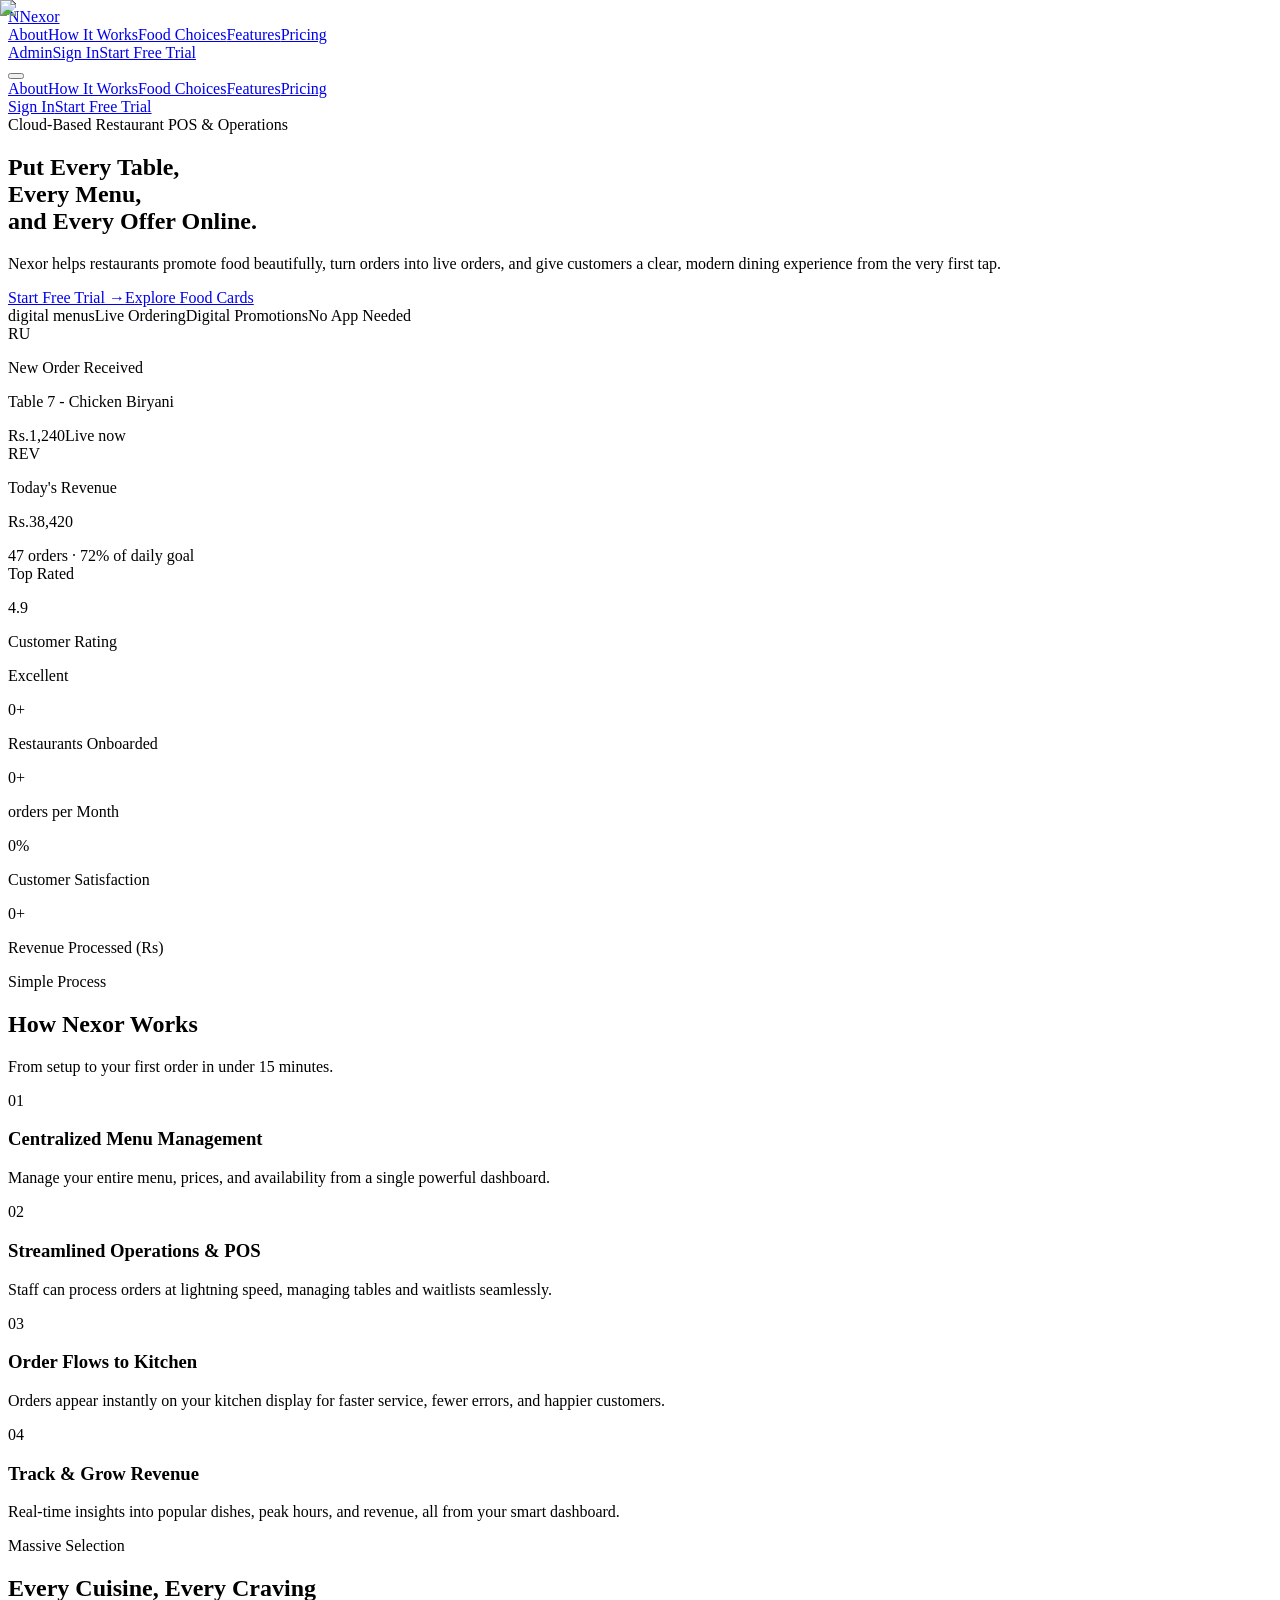
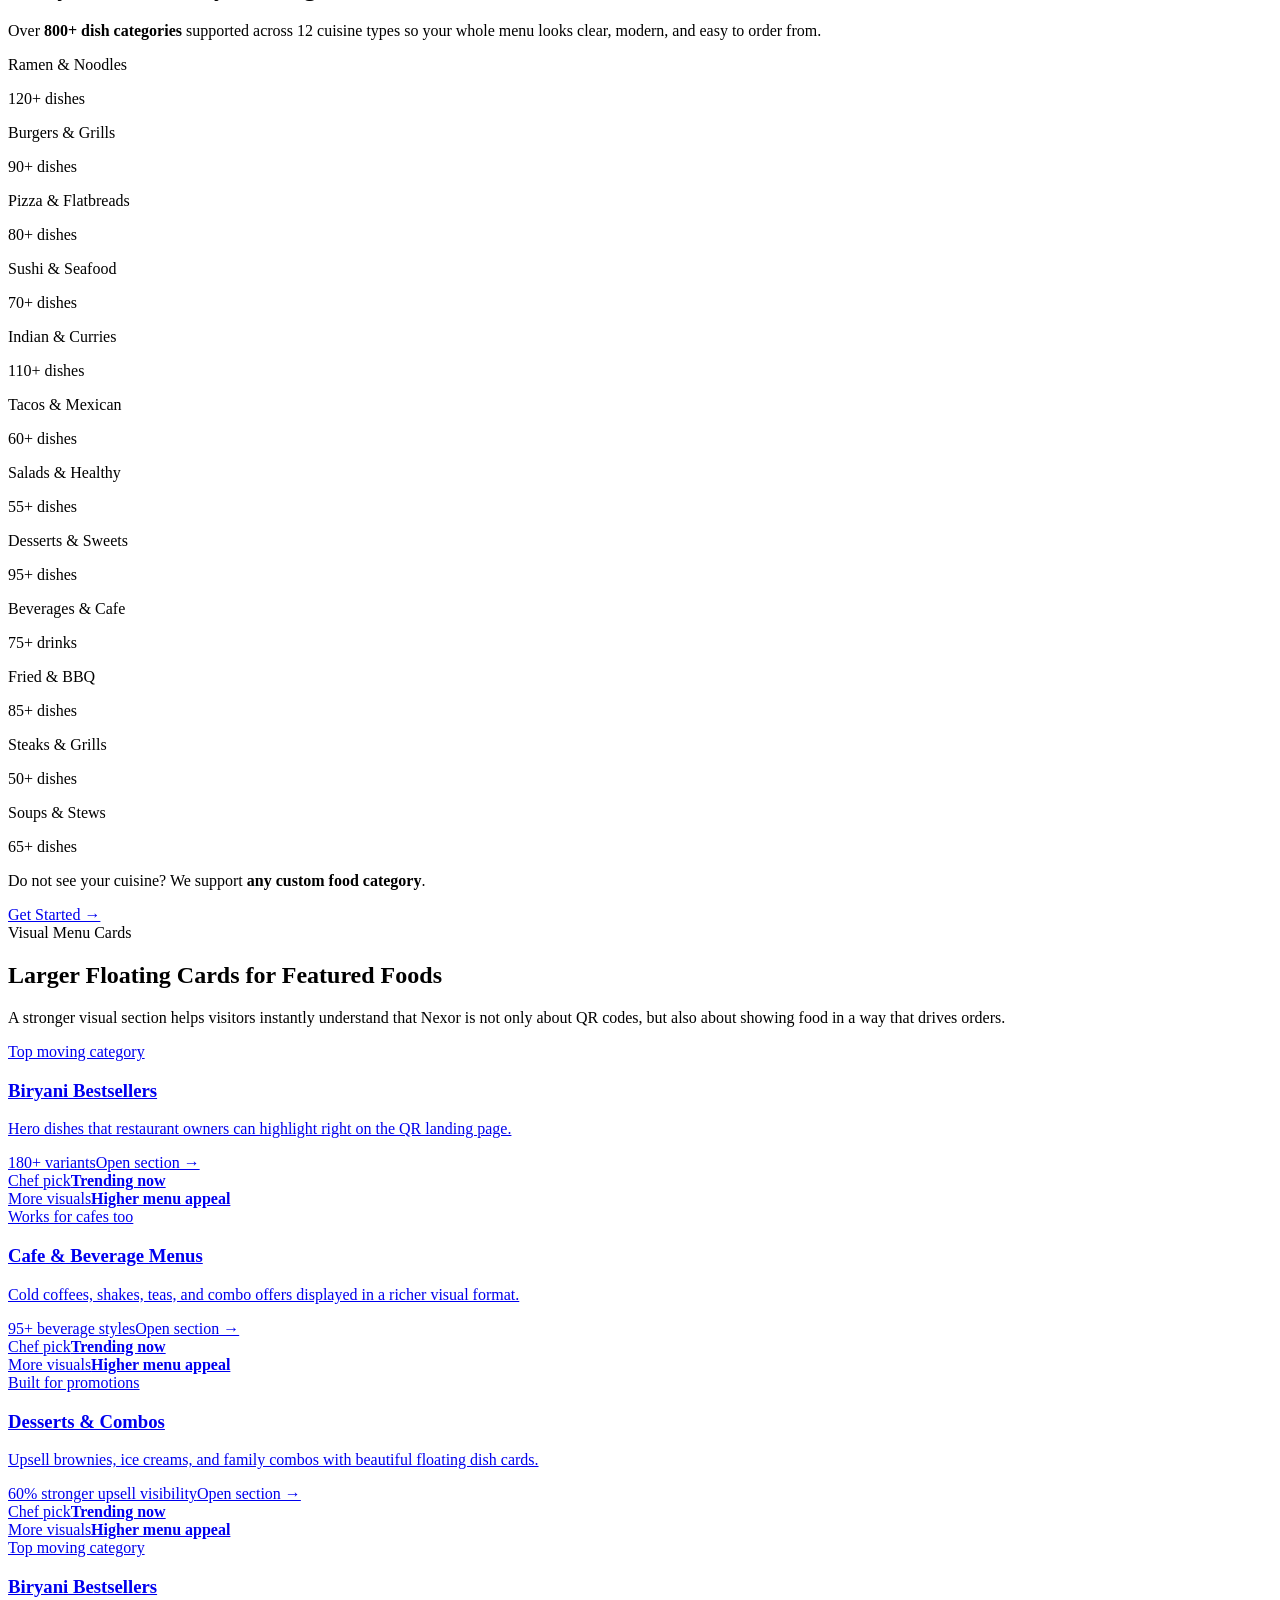
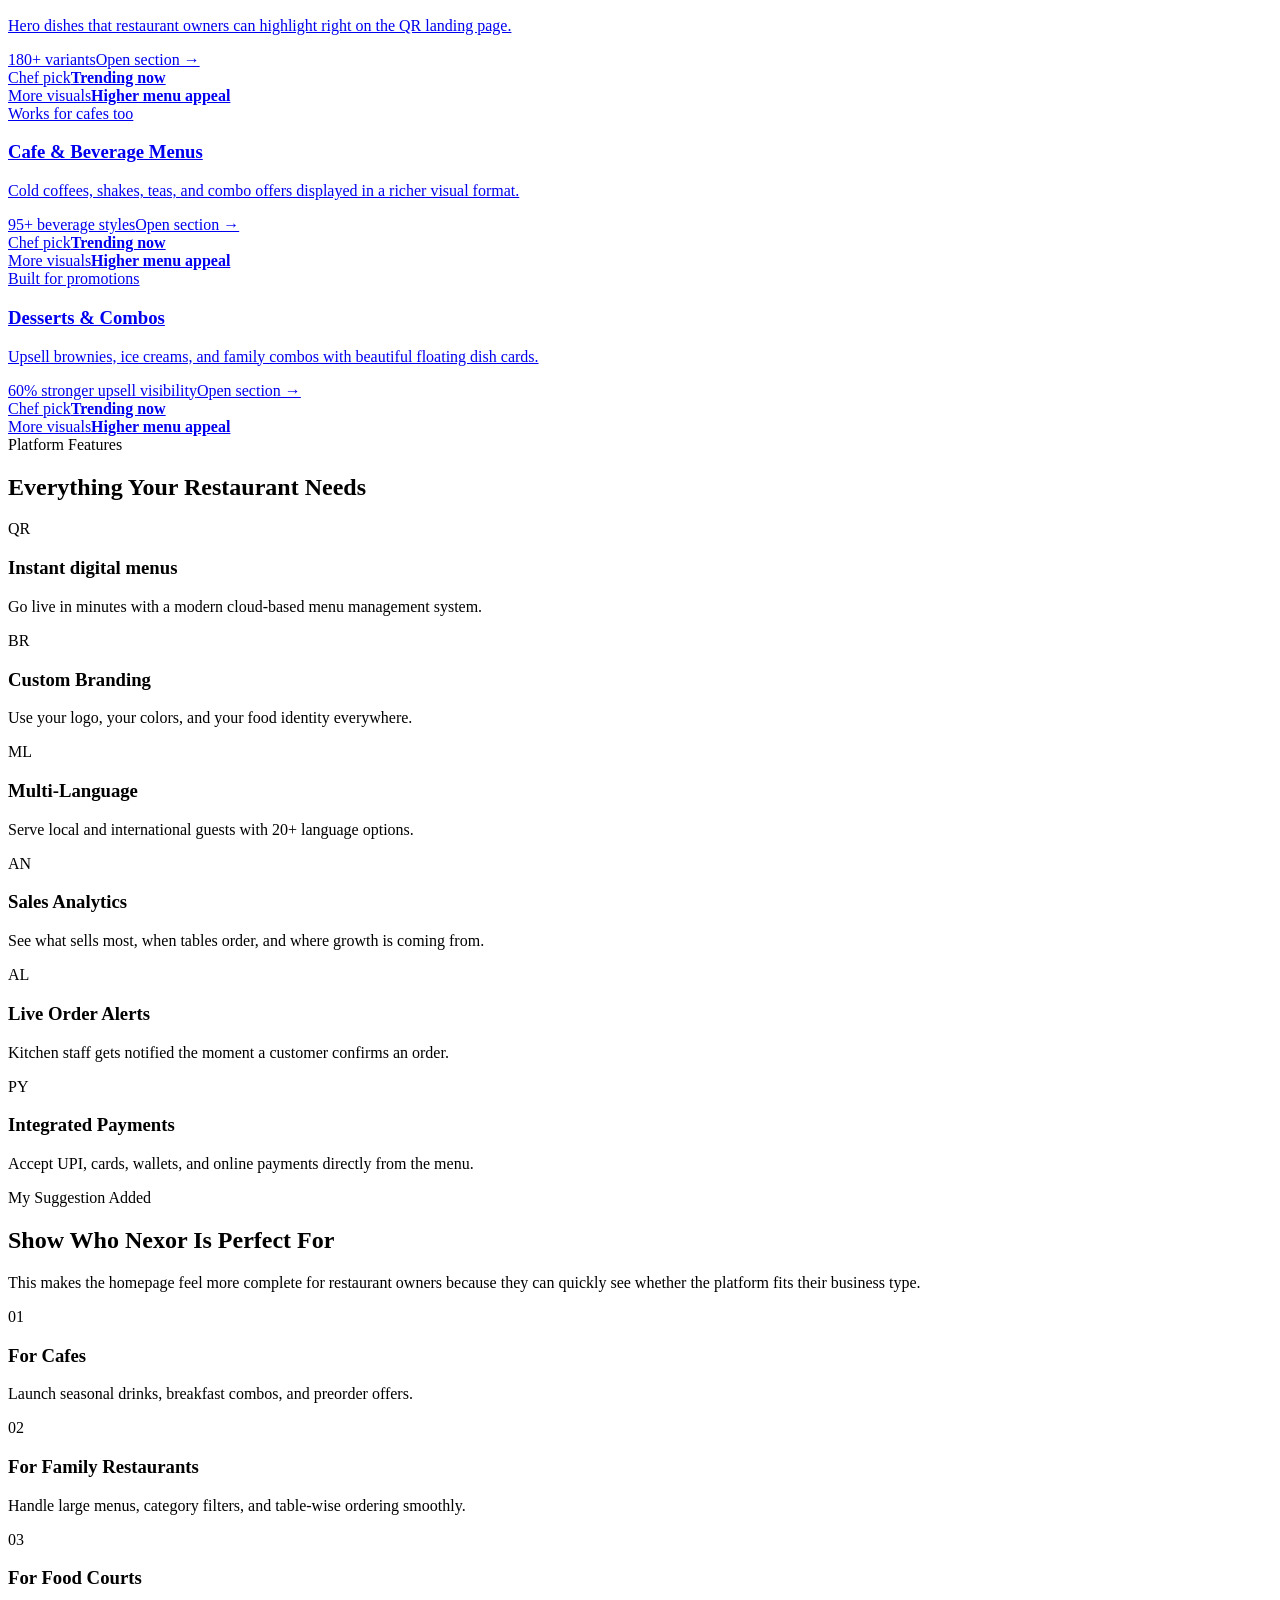
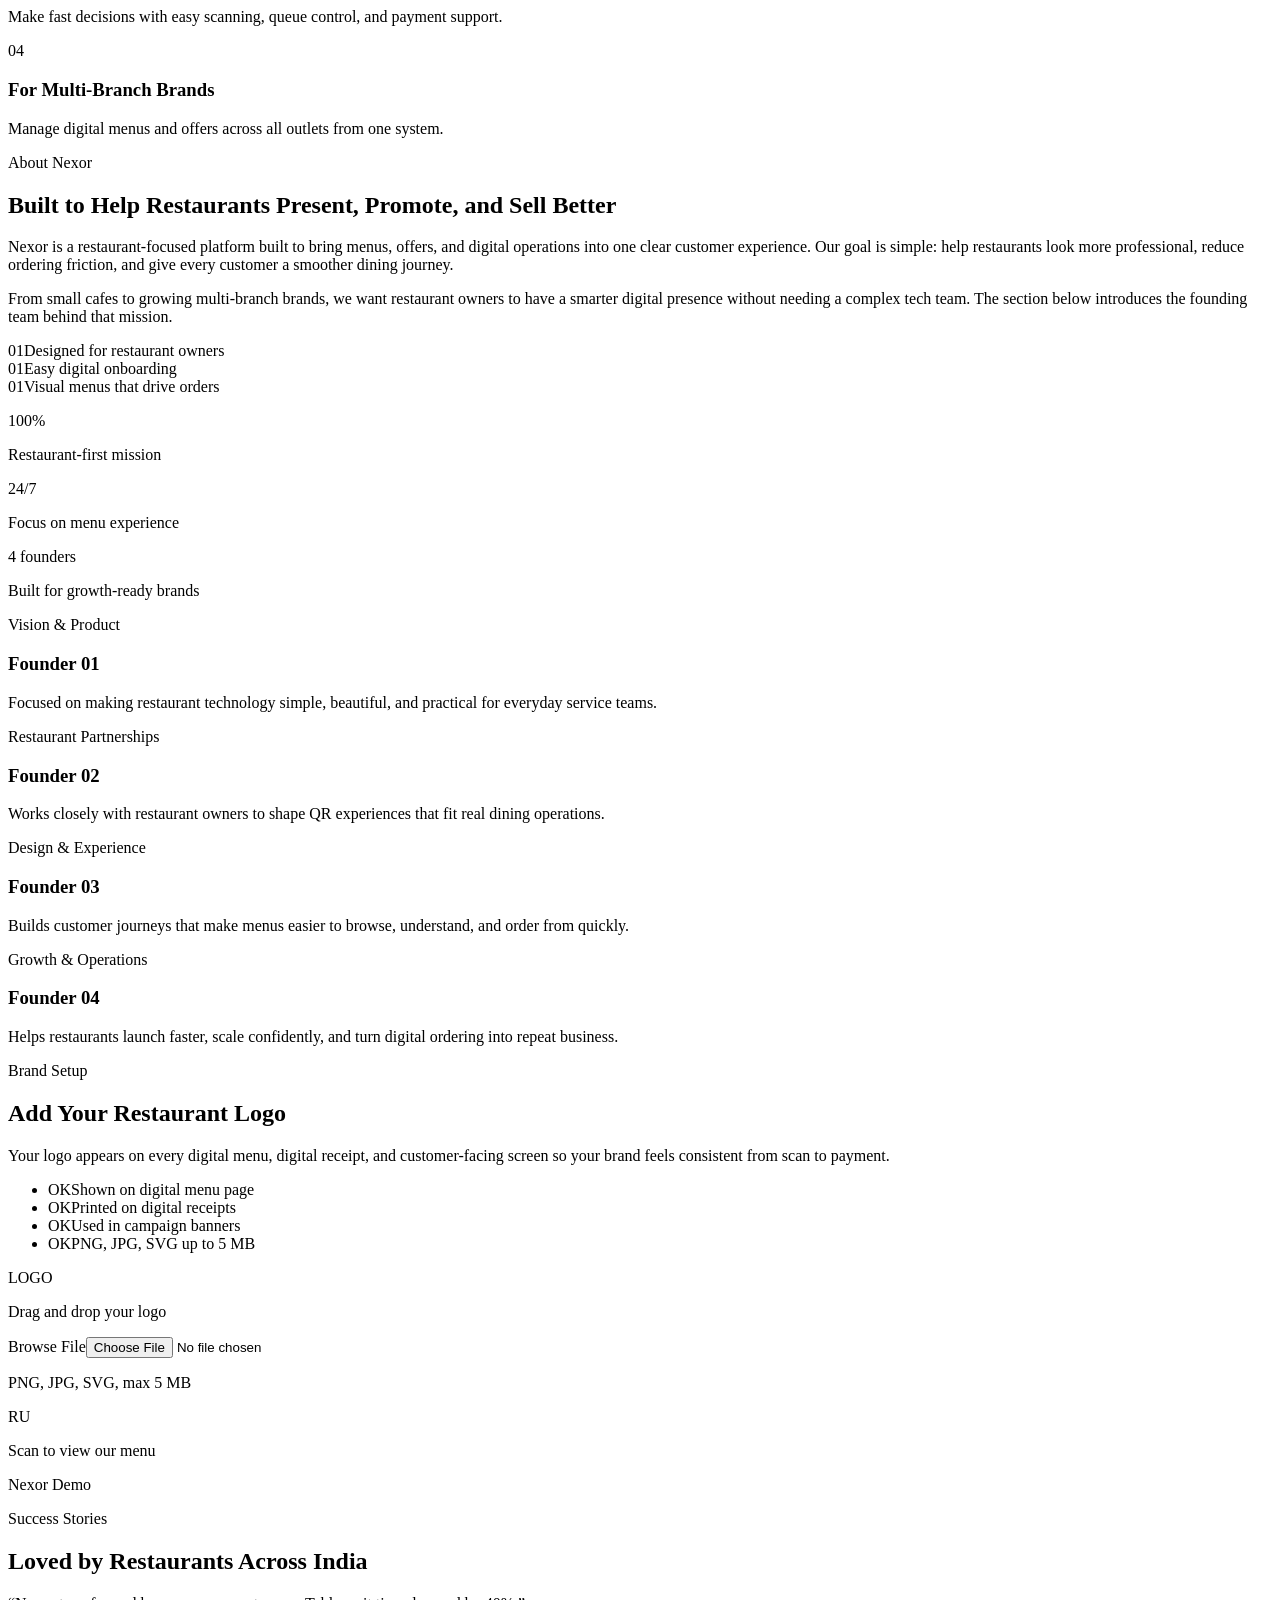
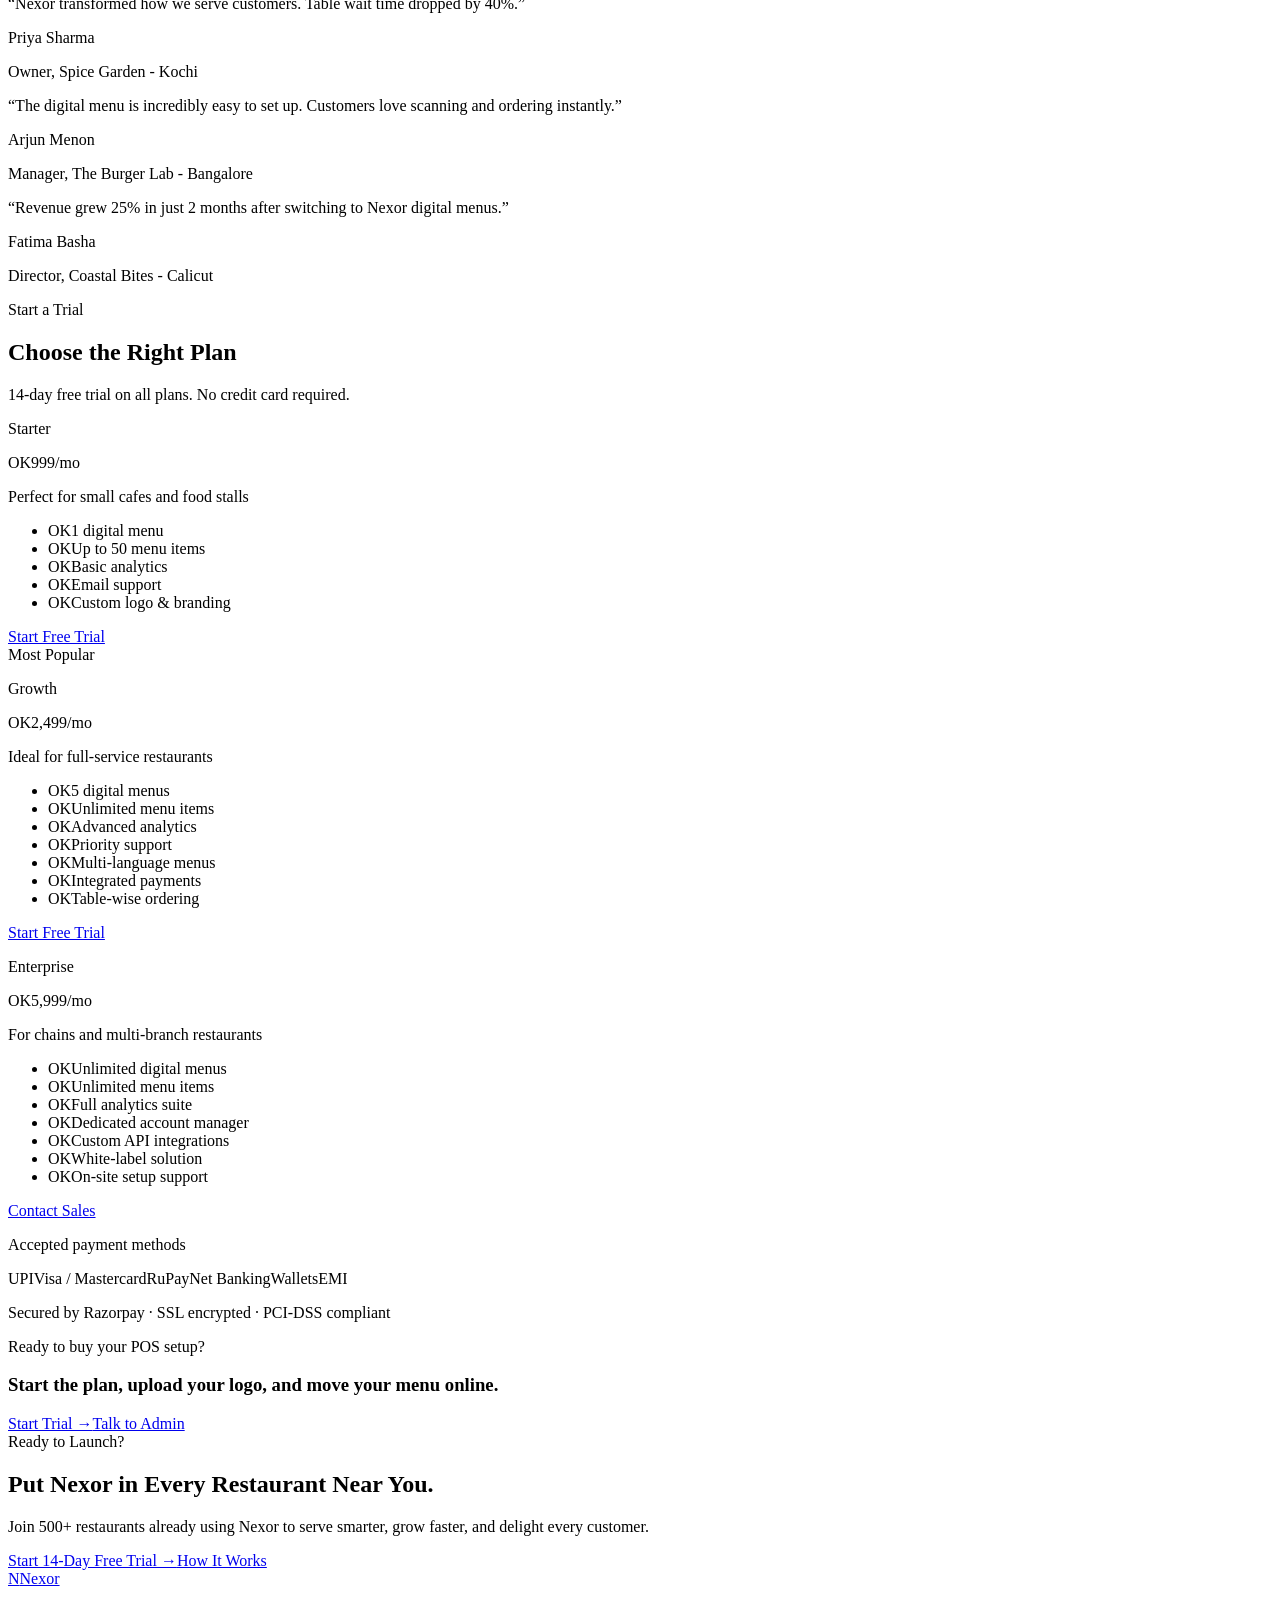
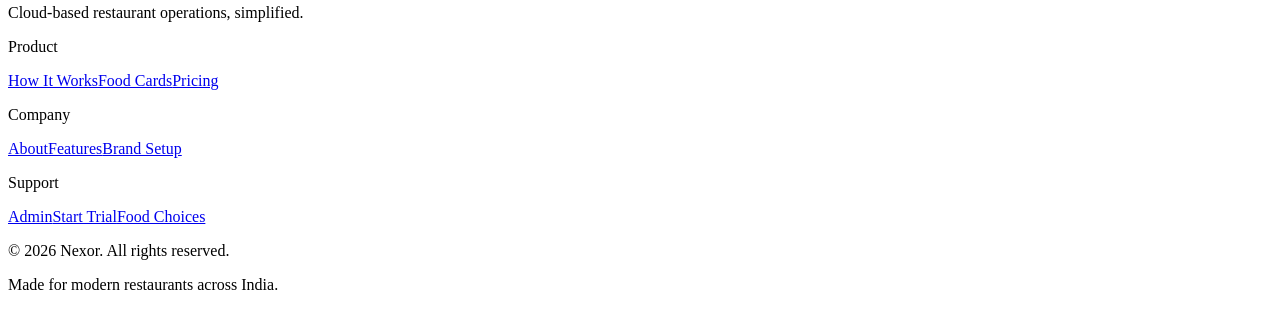
==== commit e652683c: "Add files via upload" ====
--- a/index.html
+++ b/index.html
@@ -1 +1 @@
-<!DOCTYPE html><html lang="en"><head><meta charSet="utf-8"/><meta name="viewport" content="width=device-width, initial-scale=1"/><link rel="preload" as="image" href="https://images.unsplash.com/photo-1517248135467-4c7edcad34c4?w=1800&amp;q=85&amp;auto=format&amp;fit=crop" fetchPriority="high"/><link rel="stylesheet" href="/new-one/_next/static/css/6bb68818032b6016.css" data-precedence="next"/><link rel="preload" as="script" fetchPriority="low" href="/new-one/_next/static/chunks/webpack-c78d29b1bcc864d0.js"/><script src="/new-one/_next/static/chunks/fd9d1056-87da80e0c187477b.js" async=""></script><script src="/new-one/_next/static/chunks/117-67f529297ff6ef1f.js" async=""></script><script src="/new-one/_next/static/chunks/main-app-eebd658fb7a5458b.js" async=""></script><script src="/new-one/_next/static/chunks/726-8907ea78fd940073.js" async=""></script><script src="/new-one/_next/static/chunks/app/page-a0f4ec92aa19f8b3.js" async=""></script><link rel="preconnect" href="https://fonts.googleapis.com"/><link rel="preconnect" href="https://fonts.gstatic.com" crossorigin="anonymous"/><title>Nexor – QR-Powered Restaurant Promotion Platform</title><meta name="description" content="Nexor helps restaurants attract more customers with smart QR code menus, stunning digital promotions, and seamless ordering experiences."/><meta name="keywords" content="restaurant QR code, digital menu, restaurant promotion, Nexor, food ordering"/><meta property="og:title" content="Nexor – QR-Powered Restaurant Promotion Platform"/><meta property="og:description" content="Attract more diners with smart QR code menus and digital promotions."/><meta property="og:type" content="website"/><meta name="twitter:card" content="summary"/><meta name="twitter:title" content="Nexor – QR-Powered Restaurant Promotion Platform"/><meta name="twitter:description" content="Attract more diners with smart QR code menus and digital promotions."/><link href="https://fonts.googleapis.com/css2?family=Outfit:wght@400;500;600;700;800;900&amp;family=Inter:wght@400;500;600;700&amp;display=swap" rel="stylesheet"/><script src="/new-one/_next/static/chunks/polyfills-42372ed130431b0a.js" noModule=""></script></head><body><main class="home-shell pb-24"><div class="home-orb home-orb-left"></div><div class="home-orb home-orb-right"></div><header class="navbar-shell"><div class="navbar-inner"><a class="navbar-logo" href="/new-one"><span class="logo-mark"><span class="text-xl font-black">N</span></span><span class="logo-text">Nexor</span></a><nav class="navbar-links" aria-label="Main navigation"><a class="nav-link" href="/new-one/about">About</a><a class="nav-link" href="/new-one#how-it-works">How It Works</a><a class="nav-link" href="/new-one#food-choices">Food Choices</a><a class="nav-link" href="/new-one#features">Features</a><a class="nav-link" href="/new-one#pricing">Pricing</a></nav><div class="navbar-ctas"><a class="nav-link hidden lg:inline-flex" href="/new-one/super-admin/login">Admin</a><a class="btn-ghost text-sm" href="/new-one/login">Sign In</a><a class="btn-accent text-sm" href="/new-one#pricing">Start Free Trial</a></div><button class="hamburger" aria-label="Toggle menu" aria-expanded="false"><span class="ham-bar"></span><span class="ham-bar"></span><span class="ham-bar"></span></button></div><div class="mobile-drawer" aria-hidden="true"><nav class="mobile-nav"><a class="mobile-nav-link" href="/new-one/about">About</a><a class="mobile-nav-link" href="/new-one#how-it-works">How It Works</a><a class="mobile-nav-link" href="/new-one#food-choices">Food Choices</a><a class="mobile-nav-link" href="/new-one#features">Features</a><a class="mobile-nav-link" href="/new-one#pricing">Pricing</a><div class="mobile-ctas"><a class="btn-ghost w-full text-center" href="/new-one/login">Sign In</a><a class="btn-accent w-full text-center" href="/new-one#pricing">Start Free Trial</a></div></nav></div></header><section class="hero-wrap"><div class="hero-bg-layer"><img alt="Restaurant interior" fetchPriority="high" decoding="async" data-nimg="fill" class="object-cover" style="position:absolute;height:100%;width:100%;left:0;top:0;right:0;bottom:0;color:transparent" src="https://images.unsplash.com/photo-1517248135467-4c7edcad34c4?w=1800&amp;q=85&amp;auto=format&amp;fit=crop"/><div class="hero-bg-overlay"></div></div><div class="hero-mesh-orb hero-mesh-1"></div><div class="hero-mesh-orb hero-mesh-2"></div><div class="hero-mesh-orb hero-mesh-3"></div><div class="sparkle" style="top:12%;left:8%;d:1.8s"></div><div class="sparkle" style="top:28%;left:18%;d:2.6s"></div><div class="sparkle" style="top:60%;left:6%;d:1.2s"></div><div class="sparkle" style="top:75%;left:22%;d:3s"></div><div class="sparkle" style="top:18%;right:14%;d:2.1s"></div><div class="sparkle" style="top:45%;right:8%;d:1.5s"></div><div class="sparkle" style="top:80%;right:18%;d:2.8s"></div><div class="hero-content-wrap mx-auto max-w-7xl px-4 sm:px-6 lg:px-8"><div class="hero-text animate-fade-up"><span class="kicker hero-kicker">Cloud-Based Restaurant POS &amp; Operations</span><h1 class="hero-title">Put Every Table,<br/>Every Menu,<br/><span class="title-gradient">and Every Offer Online.</span></h1><div class="title-underline"></div><p class="hero-sub">Nexor helps restaurants promote food beautifully, turn orders into live orders, and give customers a clear, modern dining experience from the very first tap.</p><div class="hero-btns"><a class="btn-accent btn-glow" href="#pricing">Start Free Trial →</a><a class="btn-glass" href="#food-showcase">Explore Food Cards</a></div><div class="hero-chips"><span class="chip">digital menus</span><span class="chip">Live Ordering</span><span class="chip">Digital Promotions</span><span class="chip">No App Needed</span></div></div><div class="hero-cards animate-fade-up" style="animation-delay:200ms"><div class="hero-glow-ring"><div class="hero-glow-ring-inner"><div class="hero-photo-wrap"><img alt="Featured gourmet burger" loading="lazy" decoding="async" data-nimg="fill" class="object-cover" style="position:absolute;height:100%;width:100%;left:0;top:0;right:0;bottom:0;color:transparent" src="/IMG_2283.webp"/><div class="hero-photo-overlay"></div><div class="corner corner-tl"></div><div class="corner corner-tr"></div><div class="corner corner-bl"></div><div class="corner corner-br"></div></div></div></div><div class="fcard fcard-1"><div class="fcard-icon-wrap fcard-icon-green"><span class="fcard-icon">RU</span></div><div class="fcard-body"><p class="fcard-label">New Order Received</p><p class="fcard-val">Table 7 - Chicken Biryani</p><div class="fcard-amount-row"><span class="fcard-amount">Rs.1,240</span><span class="fcard-badge fcard-badge-green">Live now</span></div></div></div><div class="fcard fcard-2"><div class="fcard-icon-wrap fcard-icon-orange"><span class="fcard-icon">REV</span></div><div class="fcard-body"><p class="fcard-label">Today&#x27;s Revenue</p><p class="fcard-val-big">Rs.38,420</p><div class="fcard-bar-wrap"><div class="fcard-bar"><div class="fcard-bar-fill" style="width:72%"></div></div><span class="fcard-bar-label">47 orders · 72% of daily goal</span></div></div></div><div class="fcard fcard-3"><div class="fcard-stars">Top Rated</div><p class="fcard-rating-val">4.9</p><p class="fcard-label text-center">Customer Rating</p><span class="fcard-badge fcard-badge-gold mt-2 block text-center">Excellent</span></div></div></div></section><section class="page-section"><div class="reveal stats-bar"><div class="stat-item"><p class="stat-num"><span>0<!-- -->+</span></p><p class="stat-label">Restaurants Onboarded</p></div><div class="stat-item"><p class="stat-num"><span>0<!-- -->+</span></p><p class="stat-label">orders per Month</p></div><div class="stat-item"><p class="stat-num"><span>0<!-- -->%</span></p><p class="stat-label">Customer Satisfaction</p></div><div class="stat-item"><p class="stat-num"><span>0<!-- -->+</span></p><p class="stat-label">Revenue Processed (Rs)</p></div></div></section><section id="how-it-works" class="page-section"><div class="reveal section-head"><span class="kicker">Simple Process</span><h2 class="section-title mt-3">How Nexor Works</h2><p class="section-sub mt-3">From setup to your first order in under 15 minutes.</p></div><div class="steps-grid mt-14"><div class="reveal step-card" style="transition-delay:0ms"><div class="step-img-wrap"><img alt="Centralized Menu Management" loading="lazy" decoding="async" data-nimg="fill" class="object-cover" style="position:absolute;height:100%;width:100%;left:0;top:0;right:0;bottom:0;color:transparent" src="https://images.unsplash.com/photo-1556742049-0cfed4f6a45d?w=800&amp;q=80&amp;auto=format&amp;fit=crop"/><div class="step-img-overlay" style="background:linear-gradient(to top, #ef6b30dd, transparent)"></div><span class="step-num">01</span></div><div class="step-body"><h3 class="step-title">Centralized Menu Management</h3><p class="step-desc">Manage your entire menu, prices, and availability from a single powerful dashboard.</p></div></div><div class="reveal step-card" style="transition-delay:100ms"><div class="step-img-wrap"><img alt="Streamlined Operations &amp; POS" loading="lazy" decoding="async" data-nimg="fill" class="object-cover" style="position:absolute;height:100%;width:100%;left:0;top:0;right:0;bottom:0;color:transparent" src="https://images.unsplash.com/photo-1414235077428-338989a2e8c0?w=800&amp;q=80&amp;auto=format&amp;fit=crop"/><div class="step-img-overlay" style="background:linear-gradient(to top, #b42f2ddd, transparent)"></div><span class="step-num">02</span></div><div class="step-body"><h3 class="step-title">Streamlined Operations &amp; POS</h3><p class="step-desc">Staff can process orders at lightning speed, managing tables and waitlists seamlessly.</p></div></div><div class="reveal step-card" style="transition-delay:200ms"><div class="step-img-wrap"><img alt="Order Flows to Kitchen" loading="lazy" decoding="async" data-nimg="fill" class="object-cover" style="position:absolute;height:100%;width:100%;left:0;top:0;right:0;bottom:0;color:transparent" src="https://images.unsplash.com/photo-1581299894007-aaa50297cf16?w=800&amp;q=80&amp;auto=format&amp;fit=crop"/><div class="step-img-overlay" style="background:linear-gradient(to top, #ef6b30dd, transparent)"></div><span class="step-num">03</span></div><div class="step-body"><h3 class="step-title">Order Flows to Kitchen</h3><p class="step-desc">Orders appear instantly on your kitchen display for faster service, fewer errors, and happier customers.</p></div></div><div class="reveal step-card" style="transition-delay:300ms"><div class="step-img-wrap"><img alt="Track &amp; Grow Revenue" loading="lazy" decoding="async" data-nimg="fill" class="object-cover" style="position:absolute;height:100%;width:100%;left:0;top:0;right:0;bottom:0;color:transparent" src="https://images.unsplash.com/photo-1551288049-bebda4e38f71?w=800&amp;q=80&amp;auto=format&amp;fit=crop"/><div class="step-img-overlay" style="background:linear-gradient(to top, #b42f2ddd, transparent)"></div><span class="step-num">04</span></div><div class="step-body"><h3 class="step-title">Track &amp; Grow Revenue</h3><p class="step-desc">Real-time insights into popular dishes, peak hours, and revenue, all from your smart dashboard.</p></div></div></div></section><section id="food-choices" class="page-section"><div class="reveal section-head"><span class="kicker">Massive Selection</span><h2 class="section-title mt-3">Every Cuisine, Every Craving</h2><p class="section-sub mt-3">Over <strong class="text-orange-400">800+ dish categories</strong> supported across 12 cuisine types so your whole menu looks clear, modern, and easy to order from.</p></div><div class="food-grid mt-12"><div class="reveal food-card" style="transition-delay:0ms"><div class="food-img-wrap"><img alt="Ramen &amp; Noodles" loading="lazy" decoding="async" data-nimg="fill" class="object-cover food-img" style="position:absolute;height:100%;width:100%;left:0;top:0;right:0;bottom:0;color:transparent" src="https://images.unsplash.com/photo-1569718212165-3a8278d5f624?w=600&amp;q=80&amp;auto=format&amp;fit=crop"/><div class="food-overlay"></div></div><div class="food-info"><p class="food-name">Ramen &amp; Noodles</p><p class="food-count">120+ dishes</p></div></div><div class="reveal food-card" style="transition-delay:55ms"><div class="food-img-wrap"><img alt="Burgers &amp; Grills" loading="lazy" decoding="async" data-nimg="fill" class="object-cover food-img" style="position:absolute;height:100%;width:100%;left:0;top:0;right:0;bottom:0;color:transparent" src="https://images.unsplash.com/photo-1568901346375-23c9450c58cd?w=600&amp;q=80&amp;auto=format&amp;fit=crop"/><div class="food-overlay"></div></div><div class="food-info"><p class="food-name">Burgers &amp; Grills</p><p class="food-count">90+ dishes</p></div></div><div class="reveal food-card" style="transition-delay:110ms"><div class="food-img-wrap"><img alt="Pizza &amp; Flatbreads" loading="lazy" decoding="async" data-nimg="fill" class="object-cover food-img" style="position:absolute;height:100%;width:100%;left:0;top:0;right:0;bottom:0;color:transparent" src="https://images.unsplash.com/photo-1565299624946-b28f40a0ae38?w=600&amp;q=80&amp;auto=format&amp;fit=crop"/><div class="food-overlay"></div></div><div class="food-info"><p class="food-name">Pizza &amp; Flatbreads</p><p class="food-count">80+ dishes</p></div></div><div class="reveal food-card" style="transition-delay:165ms"><div class="food-img-wrap"><img alt="Sushi &amp; Seafood" loading="lazy" decoding="async" data-nimg="fill" class="object-cover food-img" style="position:absolute;height:100%;width:100%;left:0;top:0;right:0;bottom:0;color:transparent" src="https://images.unsplash.com/photo-1553621042-f6e147245754?w=600&amp;q=80&amp;auto=format&amp;fit=crop"/><div class="food-overlay"></div></div><div class="food-info"><p class="food-name">Sushi &amp; Seafood</p><p class="food-count">70+ dishes</p></div></div><div class="reveal food-card" style="transition-delay:220ms"><div class="food-img-wrap"><img alt="Indian &amp; Curries" loading="lazy" decoding="async" data-nimg="fill" class="object-cover food-img" style="position:absolute;height:100%;width:100%;left:0;top:0;right:0;bottom:0;color:transparent" src="https://images.unsplash.com/photo-1631515243349-e0cb75fb8d3a?w=600&amp;q=80&amp;auto=format&amp;fit=crop"/><div class="food-overlay"></div></div><div class="food-info"><p class="food-name">Indian &amp; Curries</p><p class="food-count">110+ dishes</p></div></div><div class="reveal food-card" style="transition-delay:275ms"><div class="food-img-wrap"><img alt="Tacos &amp; Mexican" loading="lazy" decoding="async" data-nimg="fill" class="object-cover food-img" style="position:absolute;height:100%;width:100%;left:0;top:0;right:0;bottom:0;color:transparent" src="https://images.unsplash.com/photo-1565299585323-38d6b0865b47?w=600&amp;q=80&amp;auto=format&amp;fit=crop"/><div class="food-overlay"></div></div><div class="food-info"><p class="food-name">Tacos &amp; Mexican</p><p class="food-count">60+ dishes</p></div></div><div class="reveal food-card" style="transition-delay:330ms"><div class="food-img-wrap"><img alt="Salads &amp; Healthy" loading="lazy" decoding="async" data-nimg="fill" class="object-cover food-img" style="position:absolute;height:100%;width:100%;left:0;top:0;right:0;bottom:0;color:transparent" src="https://images.unsplash.com/photo-1512621776951-a57141f2eefd?w=600&amp;q=80&amp;auto=format&amp;fit=crop"/><div class="food-overlay"></div></div><div class="food-info"><p class="food-name">Salads &amp; Healthy</p><p class="food-count">55+ dishes</p></div></div><div class="reveal food-card" style="transition-delay:385ms"><div class="food-img-wrap"><img alt="Desserts &amp; Sweets" loading="lazy" decoding="async" data-nimg="fill" class="object-cover food-img" style="position:absolute;height:100%;width:100%;left:0;top:0;right:0;bottom:0;color:transparent" src="https://images.unsplash.com/photo-1551024506-0bccd828d307?w=600&amp;q=80&amp;auto=format&amp;fit=crop"/><div class="food-overlay"></div></div><div class="food-info"><p class="food-name">Desserts &amp; Sweets</p><p class="food-count">95+ dishes</p></div></div><div class="reveal food-card" style="transition-delay:440ms"><div class="food-img-wrap"><img alt="Beverages &amp; Cafe" loading="lazy" decoding="async" data-nimg="fill" class="object-cover food-img" style="position:absolute;height:100%;width:100%;left:0;top:0;right:0;bottom:0;color:transparent" src="https://images.unsplash.com/photo-1495474472287-4d71bcdd2085?w=600&amp;q=80&amp;auto=format&amp;fit=crop"/><div class="food-overlay"></div></div><div class="food-info"><p class="food-name">Beverages &amp; Cafe</p><p class="food-count">75+ drinks</p></div></div><div class="reveal food-card" style="transition-delay:495ms"><div class="food-img-wrap"><img alt="Fried &amp; BBQ" loading="lazy" decoding="async" data-nimg="fill" class="object-cover food-img" style="position:absolute;height:100%;width:100%;left:0;top:0;right:0;bottom:0;color:transparent" src="https://images.unsplash.com/photo-1529193591184-b1d58069ecdd?w=600&amp;q=80&amp;auto=format&amp;fit=crop"/><div class="food-overlay"></div></div><div class="food-info"><p class="food-name">Fried &amp; BBQ</p><p class="food-count">85+ dishes</p></div></div><div class="reveal food-card" style="transition-delay:550ms"><div class="food-img-wrap"><img alt="Steaks &amp; Grills" loading="lazy" decoding="async" data-nimg="fill" class="object-cover food-img" style="position:absolute;height:100%;width:100%;left:0;top:0;right:0;bottom:0;color:transparent" src="https://images.unsplash.com/photo-1558030006-450675393462?w=600&amp;q=80&amp;auto=format&amp;fit=crop"/><div class="food-overlay"></div></div><div class="food-info"><p class="food-name">Steaks &amp; Grills</p><p class="food-count">50+ dishes</p></div></div><div class="reveal food-card" style="transition-delay:605ms"><div class="food-img-wrap"><img alt="Soups &amp; Stews" loading="lazy" decoding="async" data-nimg="fill" class="object-cover food-img" style="position:absolute;height:100%;width:100%;left:0;top:0;right:0;bottom:0;color:transparent" src="https://images.unsplash.com/photo-1547592166-23ac45744acd?w=600&amp;q=80&amp;auto=format&amp;fit=crop"/><div class="food-overlay"></div></div><div class="food-info"><p class="food-name">Soups &amp; Stews</p><p class="food-count">65+ dishes</p></div></div></div><div class="reveal food-cta-row mt-10"><p class="text-sm text-white/55">Do not see your cuisine? We support <strong class="text-white/85">any custom food category</strong>.</p><a class="btn-accent text-sm" href="#pricing">Get Started →</a></div></section><section id="food-showcase" class="page-section"><div class="reveal section-head"><span class="kicker">Visual Menu Cards</span><h2 class="section-title mt-3">Larger Floating Cards for Featured Foods</h2><p class="section-sub mt-3">A stronger visual section helps visitors instantly understand that Nexor is not only about QR codes, but also about showing food in a way that drives orders.</p></div><div class="showcase-grid mt-14"><a class="reveal showcase-card" style="transition-delay:0ms" href="#pricing"><div class="showcase-copy"><span class="showcase-pill">Top moving category</span><h3 class="showcase-title">Biryani Bestsellers</h3><p class="showcase-desc">Hero dishes that restaurant owners can highlight right on the QR landing page.</p><div class="showcase-meta"><span class="showcase-stat">180+ variants</span><span class="showcase-link">Open section →</span></div></div><div class="showcase-visual"><div class="showcase-frame"><img alt="Biryani Bestsellers" loading="lazy" decoding="async" data-nimg="fill" class="object-cover" style="position:absolute;height:100%;width:100%;left:0;top:0;right:0;bottom:0;color:transparent" src="/I.webp"/></div><div class="showcase-float showcase-float-top"><span>Chef pick</span><strong>Trending now</strong></div><div class="showcase-float showcase-float-bottom"><span>More visuals</span><strong>Higher menu appeal</strong></div></div></a><a class="reveal showcase-card" style="transition-delay:110ms" href="#food-choices"><div class="showcase-copy"><span class="showcase-pill">Works for cafes too</span><h3 class="showcase-title">Cafe &amp; Beverage Menus</h3><p class="showcase-desc">Cold coffees, shakes, teas, and combo offers displayed in a richer visual format.</p><div class="showcase-meta"><span class="showcase-stat">95+ beverage styles</span><span class="showcase-link">Open section →</span></div></div><div class="showcase-visual"><div class="showcase-frame"><img alt="Cafe &amp; Beverage Menus" loading="lazy" decoding="async" data-nimg="fill" class="object-cover" style="position:absolute;height:100%;width:100%;left:0;top:0;right:0;bottom:0;color:transparent" src="/IMG_2291.webp"/></div><div class="showcase-float showcase-float-top"><span>Chef pick</span><strong>Trending now</strong></div><div class="showcase-float showcase-float-bottom"><span>More visuals</span><strong>Higher menu appeal</strong></div></div></a><a class="reveal showcase-card" style="transition-delay:220ms" href="/new-one/login"><div class="showcase-copy"><span class="showcase-pill">Built for promotions</span><h3 class="showcase-title">Desserts &amp; Combos</h3><p class="showcase-desc">Upsell brownies, ice creams, and family combos with beautiful floating dish cards.</p><div class="showcase-meta"><span class="showcase-stat">60% stronger upsell visibility</span><span class="showcase-link">Open section →</span></div></div><div class="showcase-visual"><div class="showcase-frame"><img alt="Desserts &amp; Combos" loading="lazy" decoding="async" data-nimg="fill" class="object-cover" style="position:absolute;height:100%;width:100%;left:0;top:0;right:0;bottom:0;color:transparent" src="/IMG_2284.webp"/></div><div class="showcase-float showcase-float-top"><span>Chef pick</span><strong>Trending now</strong></div><div class="showcase-float showcase-float-bottom"><span>More visuals</span><strong>Higher menu appeal</strong></div></div></a><a class="reveal showcase-card" style="transition-delay:330ms" href="#pricing"><div class="showcase-copy"><span class="showcase-pill">Top moving category</span><h3 class="showcase-title">Biryani Bestsellers</h3><p class="showcase-desc">Hero dishes that restaurant owners can highlight right on the QR landing page.</p><div class="showcase-meta"><span class="showcase-stat">180+ variants</span><span class="showcase-link">Open section →</span></div></div><div class="showcase-visual"><div class="showcase-frame"><img alt="Biryani Bestsellers" loading="lazy" decoding="async" data-nimg="fill" class="object-cover" style="position:absolute;height:100%;width:100%;left:0;top:0;right:0;bottom:0;color:transparent" src="/IMG_2285.webp"/></div><div class="showcase-float showcase-float-top"><span>Chef pick</span><strong>Trending now</strong></div><div class="showcase-float showcase-float-bottom"><span>More visuals</span><strong>Higher menu appeal</strong></div></div></a><a class="reveal showcase-card" style="transition-delay:440ms" href="#food-choices"><div class="showcase-copy"><span class="showcase-pill">Works for cafes too</span><h3 class="showcase-title">Cafe &amp; Beverage Menus</h3><p class="showcase-desc">Cold coffees, shakes, teas, and combo offers displayed in a richer visual format.</p><div class="showcase-meta"><span class="showcase-stat">95+ beverage styles</span><span class="showcase-link">Open section →</span></div></div><div class="showcase-visual"><div class="showcase-frame"><img alt="Cafe &amp; Beverage Menus" loading="lazy" decoding="async" data-nimg="fill" class="object-cover" style="position:absolute;height:100%;width:100%;left:0;top:0;right:0;bottom:0;color:transparent" src="/IMG_2286.webp"/></div><div class="showcase-float showcase-float-top"><span>Chef pick</span><strong>Trending now</strong></div><div class="showcase-float showcase-float-bottom"><span>More visuals</span><strong>Higher menu appeal</strong></div></div></a><a class="reveal showcase-card" style="transition-delay:550ms" href="/new-one/login"><div class="showcase-copy"><span class="showcase-pill">Built for promotions</span><h3 class="showcase-title">Desserts &amp; Combos</h3><p class="showcase-desc">Upsell brownies, ice creams, and family combos with beautiful floating dish cards.</p><div class="showcase-meta"><span class="showcase-stat">60% stronger upsell visibility</span><span class="showcase-link">Open section →</span></div></div><div class="showcase-visual"><div class="showcase-frame"><img alt="Desserts &amp; Combos" loading="lazy" decoding="async" data-nimg="fill" class="object-cover" style="position:absolute;height:100%;width:100%;left:0;top:0;right:0;bottom:0;color:transparent" src="/IMG_2290.webp"/></div><div class="showcase-float showcase-float-top"><span>Chef pick</span><strong>Trending now</strong></div><div class="showcase-float showcase-float-bottom"><span>More visuals</span><strong>Higher menu appeal</strong></div></div></a></div></section><section id="features" class="page-section"><div class="reveal feature-panel"><div class="section-head" style="text-align:left"><span class="kicker">Platform Features</span><h2 class="section-title mt-3">Everything Your Restaurant Needs</h2></div><div class="features-grid mt-10"><div class="reveal feat-tile" style="transition-delay:0ms"><span class="feat-icon">QR</span><h3 class="feat-title">Instant digital menus</h3><p class="feat-desc">Go live in minutes with a modern cloud-based menu management system.</p></div><div class="reveal feat-tile" style="transition-delay:80ms"><span class="feat-icon">BR</span><h3 class="feat-title">Custom Branding</h3><p class="feat-desc">Use your logo, your colors, and your food identity everywhere.</p></div><div class="reveal feat-tile" style="transition-delay:160ms"><span class="feat-icon">ML</span><h3 class="feat-title">Multi-Language</h3><p class="feat-desc">Serve local and international guests with 20+ language options.</p></div><div class="reveal feat-tile" style="transition-delay:240ms"><span class="feat-icon">AN</span><h3 class="feat-title">Sales Analytics</h3><p class="feat-desc">See what sells most, when tables order, and where growth is coming from.</p></div><div class="reveal feat-tile" style="transition-delay:320ms"><span class="feat-icon">AL</span><h3 class="feat-title">Live Order Alerts</h3><p class="feat-desc">Kitchen staff gets notified the moment a customer confirms an order.</p></div><div class="reveal feat-tile" style="transition-delay:400ms"><span class="feat-icon">PY</span><h3 class="feat-title">Integrated Payments</h3><p class="feat-desc">Accept UPI, cards, wallets, and online payments directly from the menu.</p></div></div></div></section><section class="page-section"><div class="reveal owner-panel"><div class="owner-panel-head"><div><span class="kicker">My Suggestion Added</span><h2 class="section-title mt-3">Show Who Nexor Is Perfect For</h2></div><p class="owner-panel-copy">This makes the homepage feel more complete for restaurant owners because they can quickly see whether the platform fits their business type.</p></div><div class="owner-grid mt-10"><div class="reveal owner-card" style="transition-delay:0ms"><p class="owner-card-index">0<!-- -->1</p><h3 class="owner-card-title">For Cafes</h3><p class="owner-card-desc">Launch seasonal drinks, breakfast combos, and preorder offers.</p></div><div class="reveal owner-card" style="transition-delay:90ms"><p class="owner-card-index">0<!-- -->2</p><h3 class="owner-card-title">For Family Restaurants</h3><p class="owner-card-desc">Handle large menus, category filters, and table-wise ordering smoothly.</p></div><div class="reveal owner-card" style="transition-delay:180ms"><p class="owner-card-index">0<!-- -->3</p><h3 class="owner-card-title">For Food Courts</h3><p class="owner-card-desc">Make fast decisions with easy scanning, queue control, and payment support.</p></div><div class="reveal owner-card" style="transition-delay:270ms"><p class="owner-card-index">0<!-- -->4</p><h3 class="owner-card-title">For Multi-Branch Brands</h3><p class="owner-card-desc">Manage digital menus and offers across all outlets from one system.</p></div></div></div></section><section id="about" class="page-section"><div class="reveal about-panel"><div class="about-copy"><span class="kicker">About Nexor</span><h2 class="section-title mt-3">Built to Help Restaurants Present, Promote, and Sell Better</h2><p class="about-text mt-5">Nexor is a restaurant-focused platform built to bring menus, offers, and digital operations into one clear customer experience. Our goal is simple: help restaurants look more professional, reduce ordering friction, and give every customer a smoother dining journey.</p><p class="about-text mt-4">From small cafes to growing multi-branch brands, we want restaurant owners to have a smarter digital presence without needing a complex tech team. The section below introduces the founding team behind that mission.</p><div class="about-points mt-8"><div class="about-point"><span class="about-point-mark">01</span><span>Designed for restaurant owners</span></div><div class="about-point"><span class="about-point-mark">01</span><span>Easy digital onboarding</span></div><div class="about-point"><span class="about-point-mark">01</span><span>Visual menus that drive orders</span></div></div></div><div class="about-metrics"><div class="about-metric-card"><p class="about-metric-value">100%</p><p class="about-metric-label">Restaurant-first mission</p></div><div class="about-metric-card"><p class="about-metric-value">24/7</p><p class="about-metric-label">Focus on menu experience</p></div><div class="about-metric-card"><p class="about-metric-value">4 founders</p><p class="about-metric-label">Built for growth-ready brands</p></div></div></div><div class="founders-grid mt-12"><div class="reveal founder-card" style="transition-delay:0ms"><div class="founder-photo"><img alt="Founder 01" loading="lazy" decoding="async" data-nimg="fill" class="object-cover" style="position:absolute;height:100%;width:100%;left:0;top:0;right:0;bottom:0;color:transparent" src="https://images.unsplash.com/photo-1500648767791-00dcc994a43e?w=500&amp;q=80&amp;auto=format&amp;fit=crop"/></div><div class="founder-body"><p class="founder-role">Vision &amp; Product</p><h3 class="founder-name">Founder 01</h3><p class="founder-bio">Focused on making restaurant technology simple, beautiful, and practical for everyday service teams.</p></div></div><div class="reveal founder-card" style="transition-delay:90ms"><div class="founder-photo"><img alt="Founder 02" loading="lazy" decoding="async" data-nimg="fill" class="object-cover" style="position:absolute;height:100%;width:100%;left:0;top:0;right:0;bottom:0;color:transparent" src="https://images.unsplash.com/photo-1494790108377-be9c29b29330?w=500&amp;q=80&amp;auto=format&amp;fit=crop"/></div><div class="founder-body"><p class="founder-role">Restaurant Partnerships</p><h3 class="founder-name">Founder 02</h3><p class="founder-bio">Works closely with restaurant owners to shape QR experiences that fit real dining operations.</p></div></div><div class="reveal founder-card" style="transition-delay:180ms"><div class="founder-photo"><img alt="Founder 03" loading="lazy" decoding="async" data-nimg="fill" class="object-cover" style="position:absolute;height:100%;width:100%;left:0;top:0;right:0;bottom:0;color:transparent" src="https://images.unsplash.com/photo-1506794778202-cad84cf45f1d?w=500&amp;q=80&amp;auto=format&amp;fit=crop"/></div><div class="founder-body"><p class="founder-role">Design &amp; Experience</p><h3 class="founder-name">Founder 03</h3><p class="founder-bio">Builds customer journeys that make menus easier to browse, understand, and order from quickly.</p></div></div><div class="reveal founder-card" style="transition-delay:270ms"><div class="founder-photo"><img alt="Founder 04" loading="lazy" decoding="async" data-nimg="fill" class="object-cover" style="position:absolute;height:100%;width:100%;left:0;top:0;right:0;bottom:0;color:transparent" src="https://images.unsplash.com/photo-1438761681033-6461ffad8d80?w=500&amp;q=80&amp;auto=format&amp;fit=crop"/></div><div class="founder-body"><p class="founder-role">Growth &amp; Operations</p><h3 class="founder-name">Founder 04</h3><p class="founder-bio">Helps restaurants launch faster, scale confidently, and turn digital ordering into repeat business.</p></div></div></div></section><section id="logo-setup" class="page-section"><div class="reveal logo-grid"><div><span class="kicker">Brand Setup</span><h2 class="section-title mt-4">Add Your Restaurant Logo</h2><p class="section-sub mt-4">Your logo appears on every digital menu, digital receipt, and customer-facing screen so your brand feels consistent from scan to payment.</p><ul class="mt-6 space-y-3"><li class="logo-feat"><span class="logo-check">OK</span><span class="text-sm text-white/75">Shown on digital menu page</span></li><li class="logo-feat"><span class="logo-check">OK</span><span class="text-sm text-white/75">Printed on digital receipts</span></li><li class="logo-feat"><span class="logo-check">OK</span><span class="text-sm text-white/75">Used in campaign banners</span></li><li class="logo-feat"><span class="logo-check">OK</span><span class="text-sm text-white/75">PNG, JPG, SVG up to 5 MB</span></li></ul></div><div class="flex flex-col items-center gap-5"><div class="drop-zone"><div class="drop-icon">LOGO</div><p class="mt-3 font-semibold text-white/90">Drag and drop your logo</p><label class="browse-btn mt-3">Browse File<input type="file" accept="image/*" class="sr-only"/></label><p class="mt-3 text-xs text-white/35">PNG, JPG, SVG, max 5 MB</p></div><div class="qr-card"><div class="qr-card-logo"><span class="text-3xl">RU</span></div><div class="qr-mock"><div class="qr-dots"><div class="qr-dot" style="opacity:0.1"></div><div class="qr-dot" style="opacity:1"></div><div class="qr-dot" style="opacity:0.1"></div><div class="qr-dot" style="opacity:1"></div><div class="qr-dot" style="opacity:0.1"></div><div class="qr-dot" style="opacity:0.1"></div><div class="qr-dot" style="opacity:1"></div><div class="qr-dot" style="opacity:1"></div><div class="qr-dot" style="opacity:0.1"></div><div class="qr-dot" style="opacity:0.1"></div><div class="qr-dot" style="opacity:1"></div><div class="qr-dot" style="opacity:0.1"></div><div class="qr-dot" style="opacity:1"></div><div class="qr-dot" style="opacity:0.1"></div><div class="qr-dot" style="opacity:0.1"></div><div class="qr-dot" style="opacity:1"></div><div class="qr-dot" style="opacity:1"></div><div class="qr-dot" style="opacity:1"></div><div class="qr-dot" style="opacity:0.1"></div><div class="qr-dot" style="opacity:0.1"></div><div class="qr-dot" style="opacity:0.1"></div><div class="qr-dot" style="opacity:0.1"></div><div class="qr-dot" style="opacity:0.1"></div><div class="qr-dot" style="opacity:1"></div><div class="qr-dot" style="opacity:1"></div><div class="qr-dot" style="opacity:0.1"></div><div class="qr-dot" style="opacity:0.1"></div><div class="qr-dot" style="opacity:1"></div><div class="qr-dot" style="opacity:1"></div><div class="qr-dot" style="opacity:1"></div><div class="qr-dot" style="opacity:0.1"></div><div class="qr-dot" style="opacity:0.1"></div><div class="qr-dot" style="opacity:1"></div><div class="qr-dot" style="opacity:0.1"></div><div class="qr-dot" style="opacity:1"></div><div class="qr-dot" style="opacity:0.1"></div><div class="qr-dot" style="opacity:1"></div><div class="qr-dot" style="opacity:1"></div><div class="qr-dot" style="opacity:0.1"></div><div class="qr-dot" style="opacity:1"></div><div class="qr-dot" style="opacity:0.1"></div><div class="qr-dot" style="opacity:0.1"></div><div class="qr-dot" style="opacity:1"></div><div class="qr-dot" style="opacity:1"></div><div class="qr-dot" style="opacity:0.1"></div><div class="qr-dot" style="opacity:1"></div><div class="qr-dot" style="opacity:1"></div><div class="qr-dot" style="opacity:0.1"></div><div class="qr-dot" style="opacity:1"></div></div></div><p class="mt-2 text-xs text-white/45">Scan to view our menu</p><p class="mt-1 font-display text-sm font-bold text-white">Nexor Demo</p></div></div></div></section><section class="page-section"><div class="reveal section-head"><span class="kicker">Success Stories</span><h2 class="section-title mt-3">Loved by Restaurants Across India</h2></div><div class="testi-grid mt-12"><div class="reveal testi-card" style="transition-delay:0ms"><p class="testi-quote">“<!-- -->Nexor transformed how we serve customers. Table wait time dropped by 40%.<!-- -->”</p><div class="testi-author"><div class="testi-avatar"><img alt="Priya Sharma" loading="lazy" decoding="async" data-nimg="fill" class="object-cover" style="position:absolute;height:100%;width:100%;left:0;top:0;right:0;bottom:0;color:transparent" src="https://images.unsplash.com/photo-1567532939604-b6b5b0db2604?w=200&amp;q=80&amp;auto=format&amp;fit=crop&amp;face=center"/></div><div><p class="testi-name">Priya Sharma</p><p class="testi-role">Owner, Spice Garden - Kochi</p></div></div></div><div class="reveal testi-card" style="transition-delay:100ms"><p class="testi-quote">“<!-- -->The digital menu is incredibly easy to set up. Customers love scanning and ordering instantly.<!-- -->”</p><div class="testi-author"><div class="testi-avatar"><img alt="Arjun Menon" loading="lazy" decoding="async" data-nimg="fill" class="object-cover" style="position:absolute;height:100%;width:100%;left:0;top:0;right:0;bottom:0;color:transparent" src="https://images.unsplash.com/photo-1506794778202-cad84cf45f1d?w=200&amp;q=80&amp;auto=format&amp;fit=crop"/></div><div><p class="testi-name">Arjun Menon</p><p class="testi-role">Manager, The Burger Lab - Bangalore</p></div></div></div><div class="reveal testi-card" style="transition-delay:200ms"><p class="testi-quote">“<!-- -->Revenue grew 25% in just 2 months after switching to Nexor digital menus.<!-- -->”</p><div class="testi-author"><div class="testi-avatar"><img alt="Fatima Basha" loading="lazy" decoding="async" data-nimg="fill" class="object-cover" style="position:absolute;height:100%;width:100%;left:0;top:0;right:0;bottom:0;color:transparent" src="https://images.unsplash.com/photo-1494790108377-be9c29b29330?w=200&amp;q=80&amp;auto=format&amp;fit=crop"/></div><div><p class="testi-name">Fatima Basha</p><p class="testi-role">Director, Coastal Bites - Calicut</p></div></div></div></div></section><section id="pricing" class="page-section"><div class="reveal section-head"><span class="kicker">Start a Trial</span><h2 class="section-title mt-3">Choose the Right Plan</h2><p class="section-sub mt-3">14-day free trial on all plans. No credit card required.</p></div><div class="pricing-grid mt-14"><div class="reveal pricing-card" style="transition-delay:0ms"><p class="plan-name">Starter</p><div class="plan-price-row"><span class="plan-currency">OK</span><span class="plan-price">999</span><span class="plan-period">/mo</span></div><p class="plan-desc">Perfect for small cafes and food stalls</p><ul class="plan-feats mt-6 space-y-3"><li class="plan-feat-item"><span class="plan-check">OK</span><span>1 digital menu</span></li><li class="plan-feat-item"><span class="plan-check">OK</span><span>Up to 50 menu items</span></li><li class="plan-feat-item"><span class="plan-check">OK</span><span>Basic analytics</span></li><li class="plan-feat-item"><span class="plan-check">OK</span><span>Email support</span></li><li class="plan-feat-item"><span class="plan-check">OK</span><span>Custom logo &amp; branding</span></li></ul><a class="btn-glass mt-8 block w-full text-center" href="/new-one/login">Start Free Trial</a></div><div class="reveal pricing-card pricing-card-featured" style="transition-delay:100ms"><div class="plan-badge">Most Popular</div><p class="plan-name">Growth</p><div class="plan-price-row"><span class="plan-currency">OK</span><span class="plan-price">2,499</span><span class="plan-period">/mo</span></div><p class="plan-desc">Ideal for full-service restaurants</p><ul class="plan-feats mt-6 space-y-3"><li class="plan-feat-item"><span class="plan-check">OK</span><span>5 digital menus</span></li><li class="plan-feat-item"><span class="plan-check">OK</span><span>Unlimited menu items</span></li><li class="plan-feat-item"><span class="plan-check">OK</span><span>Advanced analytics</span></li><li class="plan-feat-item"><span class="plan-check">OK</span><span>Priority support</span></li><li class="plan-feat-item"><span class="plan-check">OK</span><span>Multi-language menus</span></li><li class="plan-feat-item"><span class="plan-check">OK</span><span>Integrated payments</span></li><li class="plan-feat-item"><span class="plan-check">OK</span><span>Table-wise ordering</span></li></ul><a class="btn-accent mt-8 block w-full text-center" href="/new-one/login">Start Free Trial</a></div><div class="reveal pricing-card" style="transition-delay:200ms"><p class="plan-name">Enterprise</p><div class="plan-price-row"><span class="plan-currency">OK</span><span class="plan-price">5,999</span><span class="plan-period">/mo</span></div><p class="plan-desc">For chains and multi-branch restaurants</p><ul class="plan-feats mt-6 space-y-3"><li class="plan-feat-item"><span class="plan-check">OK</span><span>Unlimited digital menus</span></li><li class="plan-feat-item"><span class="plan-check">OK</span><span>Unlimited menu items</span></li><li class="plan-feat-item"><span class="plan-check">OK</span><span>Full analytics suite</span></li><li class="plan-feat-item"><span class="plan-check">OK</span><span>Dedicated account manager</span></li><li class="plan-feat-item"><span class="plan-check">OK</span><span>Custom API integrations</span></li><li class="plan-feat-item"><span class="plan-check">OK</span><span>White-label solution</span></li><li class="plan-feat-item"><span class="plan-check">OK</span><span>On-site setup support</span></li></ul><a class="btn-glass mt-8 block w-full text-center" href="/new-one/super-admin/login">Contact Sales</a></div></div><div class="reveal payment-row mt-10"><p class="payment-label">Accepted payment methods</p><div class="payment-chips"><span class="pay-chip">UPI</span><span class="pay-chip">Visa / Mastercard</span><span class="pay-chip">RuPay</span><span class="pay-chip">Net Banking</span><span class="pay-chip">Wallets</span><span class="pay-chip">EMI</span></div><p class="mt-3 text-center text-xs text-white/35">Secured by Razorpay · SSL encrypted · PCI-DSS compliant</p></div><div class="reveal trial-band mt-8"><div><p class="trial-band-label">Ready to buy your POS setup?</p><h3 class="trial-band-title">Start the plan, upload your logo, and move your menu online.</h3></div><div class="trial-band-actions"><a class="btn-accent" href="/new-one/login">Start Trial →</a><a class="btn-ghost" href="/new-one/super-admin/login">Talk to Admin</a></div></div></section><section class="page-section"><div class="reveal cta-band"><div class="cta-bg"><img alt="Restaurant dining experience" loading="lazy" decoding="async" data-nimg="fill" class="object-cover" style="position:absolute;height:100%;width:100%;left:0;top:0;right:0;bottom:0;color:transparent" src="https://images.unsplash.com/photo-1414235077428-338989a2e8c0?w=1400&amp;q=80&amp;auto=format&amp;fit=crop"/><div class="cta-bg-overlay"></div></div><div class="cta-content"><span class="kicker">Ready to Launch?</span><h2 class="cta-title mt-4">Put Nexor in Every Restaurant Near You.</h2><p class="cta-sub mt-4">Join 500+ restaurants already using Nexor to serve smarter, grow faster, and delight every customer.</p><div class="mt-8 flex flex-col gap-3 sm:flex-row"><a class="btn-accent" href="#pricing">Start 14-Day Free Trial →</a><a class="btn-glass" href="#how-it-works">How It Works</a></div></div></div></section><footer class="site-footer mx-auto mt-20 max-w-7xl px-4 sm:px-6 lg:px-8"><div class="footer-top"><div><a class="footer-logo" href="/new-one"><span class="footer-logo-mark"><span class="text-3xl font-black">N</span></span><span>Nexor</span></a><p class="footer-tagline mt-2">Cloud-based restaurant operations, simplified.</p></div><div class="footer-links-grid"><div><p class="footer-group-label">Product</p><a class="footer-link" href="#how-it-works">How It Works</a><a class="footer-link" href="#food-showcase">Food Cards</a><a class="footer-link" href="#pricing">Pricing</a></div><div><p class="footer-group-label">Company</p><a class="footer-link" href="/new-one/about">About</a><a class="footer-link" href="#features">Features</a><a class="footer-link" href="#logo-setup">Brand Setup</a></div><div><p class="footer-group-label">Support</p><a class="footer-link" href="/new-one/super-admin/login">Admin</a><a class="footer-link" href="#pricing">Start Trial</a><a class="footer-link" href="#food-choices">Food Choices</a></div></div></div><div class="footer-bottom"><p>© 2026 Nexor. All rights reserved.</p><p>Made for modern restaurants across India.</p></div></footer></main><script src="/new-one/_next/static/chunks/webpack-c78d29b1bcc864d0.js" async=""></script><script>(self.__next_f=self.__next_f||[]).push([0]);self.__next_f.push([2,null])</script><script>self.__next_f.push([1,"1:HL[\"/new-one/_next/static/css/6bb68818032b6016.css\",\"style\"]\n"])</script><script>self.__next_f.push([1,"2:I[2846,[],\"\"]\n4:I[9107,[],\"ClientPageRoot\"]\n5:I[7340,[\"726\",\"static/chunks/726-8907ea78fd940073.js\",\"931\",\"static/chunks/app/page-a0f4ec92aa19f8b3.js\"],\"default\",1]\n6:I[4707,[],\"\"]\n7:I[6423,[],\"\"]\n9:I[1060,[],\"\"]\na:[]\n"])</script><script>self.__next_f.push([1,"0:[\"$\",\"$L2\",null,{\"buildId\":\"2OkyloMPl4rnnCHKNbEWD\",\"assetPrefix\":\"/new-one\",\"urlParts\":[\"\",\"\"],\"initialTree\":[\"\",{\"children\":[\"__PAGE__\",{}]},\"$undefined\",\"$undefined\",true],\"initialSeedData\":[\"\",{\"children\":[\"__PAGE__\",{},[[\"$L3\",[\"$\",\"$L4\",null,{\"props\":{\"params\":{},\"searchParams\":{}},\"Component\":\"$5\"}],null],null],null]},[[[[\"$\",\"link\",\"0\",{\"rel\":\"stylesheet\",\"href\":\"/new-one/_next/static/css/6bb68818032b6016.css\",\"precedence\":\"next\",\"crossOrigin\":\"$undefined\"}]],[\"$\",\"html\",null,{\"lang\":\"en\",\"children\":[[\"$\",\"head\",null,{\"children\":[[\"$\",\"link\",null,{\"rel\":\"preconnect\",\"href\":\"https://fonts.googleapis.com\"}],[\"$\",\"link\",null,{\"rel\":\"preconnect\",\"href\":\"https://fonts.gstatic.com\",\"crossOrigin\":\"anonymous\"}],[\"$\",\"link\",null,{\"href\":\"https://fonts.googleapis.com/css2?family=Outfit:wght@400;500;600;700;800;900\u0026family=Inter:wght@400;500;600;700\u0026display=swap\",\"rel\":\"stylesheet\"}]]}],[\"$\",\"body\",null,{\"children\":[\"$\",\"$L6\",null,{\"parallelRouterKey\":\"children\",\"segmentPath\":[\"children\"],\"error\":\"$undefined\",\"errorStyles\":\"$undefined\",\"errorScripts\":\"$undefined\",\"template\":[\"$\",\"$L7\",null,{}],\"templateStyles\":\"$undefined\",\"templateScripts\":\"$undefined\",\"notFound\":[[\"$\",\"title\",null,{\"children\":\"404: This page could not be found.\"}],[\"$\",\"div\",null,{\"style\":{\"fontFamily\":\"system-ui,\\\"Segoe UI\\\",Roboto,Helvetica,Arial,sans-serif,\\\"Apple Color Emoji\\\",\\\"Segoe UI Emoji\\\"\",\"height\":\"100vh\",\"textAlign\":\"center\",\"display\":\"flex\",\"flexDirection\":\"column\",\"alignItems\":\"center\",\"justifyContent\":\"center\"},\"children\":[\"$\",\"div\",null,{\"children\":[[\"$\",\"style\",null,{\"dangerouslySetInnerHTML\":{\"__html\":\"body{color:#000;background:#fff;margin:0}.next-error-h1{border-right:1px solid rgba(0,0,0,.3)}@media (prefers-color-scheme:dark){body{color:#fff;background:#000}.next-error-h1{border-right:1px solid rgba(255,255,255,.3)}}\"}}],[\"$\",\"h1\",null,{\"className\":\"next-error-h1\",\"style\":{\"display\":\"inline-block\",\"margin\":\"0 20px 0 0\",\"padding\":\"0 23px 0 0\",\"fontSize\":24,\"fontWeight\":500,\"verticalAlign\":\"top\",\"lineHeight\":\"49px\"},\"children\":\"404\"}],[\"$\",\"div\",null,{\"style\":{\"display\":\"inline-block\"},\"children\":[\"$\",\"h2\",null,{\"style\":{\"fontSize\":14,\"fontWeight\":400,\"lineHeight\":\"49px\",\"margin\":0},\"children\":\"This page could not be found.\"}]}]]}]}]],\"notFoundStyles\":[]}]}]]}]],null],null],\"couldBeIntercepted\":false,\"initialHead\":[null,\"$L8\"],\"globalErrorComponent\":\"$9\",\"missingSlots\":\"$Wa\"}]\n"])</script><script>self.__next_f.push([1,"8:[[\"$\",\"meta\",\"0\",{\"name\":\"viewport\",\"content\":\"width=device-width, initial-scale=1\"}],[\"$\",\"meta\",\"1\",{\"charSet\":\"utf-8\"}],[\"$\",\"title\",\"2\",{\"children\":\"Nexor – QR-Powered Restaurant Promotion Platform\"}],[\"$\",\"meta\",\"3\",{\"name\":\"description\",\"content\":\"Nexor helps restaurants attract more customers with smart QR code menus, stunning digital promotions, and seamless ordering experiences.\"}],[\"$\",\"meta\",\"4\",{\"name\":\"keywords\",\"content\":\"restaurant QR code, digital menu, restaurant promotion, Nexor, food ordering\"}],[\"$\",\"meta\",\"5\",{\"property\":\"og:title\",\"content\":\"Nexor – QR-Powered Restaurant Promotion Platform\"}],[\"$\",\"meta\",\"6\",{\"property\":\"og:description\",\"content\":\"Attract more diners with smart QR code menus and digital promotions.\"}],[\"$\",\"meta\",\"7\",{\"property\":\"og:type\",\"content\":\"website\"}],[\"$\",\"meta\",\"8\",{\"name\":\"twitter:card\",\"content\":\"summary\"}],[\"$\",\"meta\",\"9\",{\"name\":\"twitter:title\",\"content\":\"Nexor – QR-Powered Restaurant Promotion Platform\"}],[\"$\",\"meta\",\"10\",{\"name\":\"twitter:description\",\"content\":\"Attract more diners with smart QR code menus and digital promotions.\"}]]\n3:null\n"])</script></body></html>+<!DOCTYPE html><html lang="en"><head><meta charSet="utf-8"/><meta name="viewport" content="width=device-width, initial-scale=1"/><link rel="preload" as="image" href="https://images.unsplash.com/photo-1517248135467-4c7edcad34c4?w=1800&amp;q=85&amp;auto=format&amp;fit=crop" fetchPriority="high"/><link rel="stylesheet" href="/new-one/_next/static/css/6bb68818032b6016.css" data-precedence="next"/><link rel="preload" as="script" fetchPriority="low" href="/new-one/_next/static/chunks/webpack-c78d29b1bcc864d0.js"/><script src="/new-one/_next/static/chunks/fd9d1056-87da80e0c187477b.js" async=""></script><script src="/new-one/_next/static/chunks/117-67f529297ff6ef1f.js" async=""></script><script src="/new-one/_next/static/chunks/main-app-eebd658fb7a5458b.js" async=""></script><script src="/new-one/_next/static/chunks/726-8907ea78fd940073.js" async=""></script><script src="/new-one/_next/static/chunks/app/page-14e88a905f669dd3.js" async=""></script><link rel="preconnect" href="https://fonts.googleapis.com"/><link rel="preconnect" href="https://fonts.gstatic.com" crossorigin="anonymous"/><title>Nexor – QR-Powered Restaurant Promotion Platform</title><meta name="description" content="Nexor helps restaurants attract more customers with smart QR code menus, stunning digital promotions, and seamless ordering experiences."/><meta name="keywords" content="restaurant QR code, digital menu, restaurant promotion, Nexor, food ordering"/><meta property="og:title" content="Nexor – QR-Powered Restaurant Promotion Platform"/><meta property="og:description" content="Attract more diners with smart QR code menus and digital promotions."/><meta property="og:type" content="website"/><meta name="twitter:card" content="summary"/><meta name="twitter:title" content="Nexor – QR-Powered Restaurant Promotion Platform"/><meta name="twitter:description" content="Attract more diners with smart QR code menus and digital promotions."/><link href="https://fonts.googleapis.com/css2?family=Outfit:wght@400;500;600;700;800;900&amp;family=Inter:wght@400;500;600;700&amp;display=swap" rel="stylesheet"/><script src="/new-one/_next/static/chunks/polyfills-42372ed130431b0a.js" noModule=""></script></head><body><main class="home-shell pb-24"><div class="home-orb home-orb-left"></div><div class="home-orb home-orb-right"></div><header class="navbar-shell"><div class="navbar-inner"><a class="navbar-logo" href="/new-one"><span class="logo-mark"><span class="text-xl font-black">N</span></span><span class="logo-text">Nexor</span></a><nav class="navbar-links" aria-label="Main navigation"><a class="nav-link" href="/new-one/about">About</a><a class="nav-link" href="/new-one#how-it-works">How It Works</a><a class="nav-link" href="/new-one#food-choices">Food Choices</a><a class="nav-link" href="/new-one#features">Features</a><a class="nav-link" href="/new-one#pricing">Pricing</a></nav><div class="navbar-ctas"><a class="nav-link hidden lg:inline-flex" href="/new-one/super-admin/login">Admin</a><a class="btn-ghost text-sm" href="/new-one/login">Sign In</a><a class="btn-accent text-sm" href="/new-one#pricing">Start Free Trial</a></div><button class="hamburger" aria-label="Toggle menu" aria-expanded="false"><span class="ham-bar"></span><span class="ham-bar"></span><span class="ham-bar"></span></button></div><div class="mobile-drawer" aria-hidden="true"><nav class="mobile-nav"><a class="mobile-nav-link" href="/new-one/about">About</a><a class="mobile-nav-link" href="/new-one#how-it-works">How It Works</a><a class="mobile-nav-link" href="/new-one#food-choices">Food Choices</a><a class="mobile-nav-link" href="/new-one#features">Features</a><a class="mobile-nav-link" href="/new-one#pricing">Pricing</a><div class="mobile-ctas"><a class="btn-ghost w-full text-center" href="/new-one/login">Sign In</a><a class="btn-accent w-full text-center" href="/new-one#pricing">Start Free Trial</a></div></nav></div></header><section class="hero-wrap"><div class="hero-bg-layer"><img alt="Restaurant interior" fetchPriority="high" decoding="async" data-nimg="fill" class="object-cover" style="position:absolute;height:100%;width:100%;left:0;top:0;right:0;bottom:0;color:transparent" src="https://images.unsplash.com/photo-1517248135467-4c7edcad34c4?w=1800&amp;q=85&amp;auto=format&amp;fit=crop"/><div class="hero-bg-overlay"></div></div><div class="hero-mesh-orb hero-mesh-1"></div><div class="hero-mesh-orb hero-mesh-2"></div><div class="hero-mesh-orb hero-mesh-3"></div><div class="sparkle" style="top:12%;left:8%;d:1.8s"></div><div class="sparkle" style="top:28%;left:18%;d:2.6s"></div><div class="sparkle" style="top:60%;left:6%;d:1.2s"></div><div class="sparkle" style="top:75%;left:22%;d:3s"></div><div class="sparkle" style="top:18%;right:14%;d:2.1s"></div><div class="sparkle" style="top:45%;right:8%;d:1.5s"></div><div class="sparkle" style="top:80%;right:18%;d:2.8s"></div><div class="hero-content-wrap mx-auto max-w-7xl px-4 sm:px-6 lg:px-8"><div class="hero-text animate-fade-up"><span class="kicker hero-kicker">Cloud-Based Restaurant POS &amp; Operations</span><h1 class="hero-title">Put Every Table,<br/>Every Menu,<br/><span class="title-gradient">and Every Offer Online.</span></h1><div class="title-underline"></div><p class="hero-sub">Nexor helps restaurants promote food beautifully, turn orders into live orders, and give customers a clear, modern dining experience from the very first tap.</p><div class="hero-btns"><a class="btn-accent btn-glow" href="#pricing">Start Free Trial →</a><a class="btn-glass" href="#food-showcase">Explore Food Cards</a></div><div class="hero-chips"><span class="chip">digital menus</span><span class="chip">Live Ordering</span><span class="chip">Digital Promotions</span><span class="chip">No App Needed</span></div></div><div class="hero-cards animate-fade-up" style="animation-delay:200ms"><div class="hero-glow-ring"><div class="hero-glow-ring-inner"><div class="hero-photo-wrap"><img alt="Featured gourmet burger" loading="lazy" decoding="async" data-nimg="fill" class="object-cover" style="position:absolute;height:100%;width:100%;left:0;top:0;right:0;bottom:0;color:transparent" src="/new-one/IMG_2283.webp"/><div class="hero-photo-overlay"></div><div class="corner corner-tl"></div><div class="corner corner-tr"></div><div class="corner corner-bl"></div><div class="corner corner-br"></div></div></div></div><div class="fcard fcard-1"><div class="fcard-icon-wrap fcard-icon-green"><span class="fcard-icon">RU</span></div><div class="fcard-body"><p class="fcard-label">New Order Received</p><p class="fcard-val">Table 7 - Chicken Biryani</p><div class="fcard-amount-row"><span class="fcard-amount">Rs.1,240</span><span class="fcard-badge fcard-badge-green">Live now</span></div></div></div><div class="fcard fcard-2"><div class="fcard-icon-wrap fcard-icon-orange"><span class="fcard-icon">REV</span></div><div class="fcard-body"><p class="fcard-label">Today&#x27;s Revenue</p><p class="fcard-val-big">Rs.38,420</p><div class="fcard-bar-wrap"><div class="fcard-bar"><div class="fcard-bar-fill" style="width:72%"></div></div><span class="fcard-bar-label">47 orders · 72% of daily goal</span></div></div></div><div class="fcard fcard-3"><div class="fcard-stars">Top Rated</div><p class="fcard-rating-val">4.9</p><p class="fcard-label text-center">Customer Rating</p><span class="fcard-badge fcard-badge-gold mt-2 block text-center">Excellent</span></div></div></div></section><section class="page-section"><div class="reveal stats-bar"><div class="stat-item"><p class="stat-num"><span>0<!-- -->+</span></p><p class="stat-label">Restaurants Onboarded</p></div><div class="stat-item"><p class="stat-num"><span>0<!-- -->+</span></p><p class="stat-label">orders per Month</p></div><div class="stat-item"><p class="stat-num"><span>0<!-- -->%</span></p><p class="stat-label">Customer Satisfaction</p></div><div class="stat-item"><p class="stat-num"><span>0<!-- -->+</span></p><p class="stat-label">Revenue Processed (Rs)</p></div></div></section><section id="how-it-works" class="page-section"><div class="reveal section-head"><span class="kicker">Simple Process</span><h2 class="section-title mt-3">How Nexor Works</h2><p class="section-sub mt-3">From setup to your first order in under 15 minutes.</p></div><div class="steps-grid mt-14"><div class="reveal step-card" style="transition-delay:0ms"><div class="step-img-wrap"><img alt="Centralized Menu Management" loading="lazy" decoding="async" data-nimg="fill" class="object-cover" style="position:absolute;height:100%;width:100%;left:0;top:0;right:0;bottom:0;color:transparent" src="https://images.unsplash.com/photo-1556742049-0cfed4f6a45d?w=800&amp;q=80&amp;auto=format&amp;fit=crop"/><div class="step-img-overlay" style="background:linear-gradient(to top, #ef6b30dd, transparent)"></div><span class="step-num">01</span></div><div class="step-body"><h3 class="step-title">Centralized Menu Management</h3><p class="step-desc">Manage your entire menu, prices, and availability from a single powerful dashboard.</p></div></div><div class="reveal step-card" style="transition-delay:100ms"><div class="step-img-wrap"><img alt="Streamlined Operations &amp; POS" loading="lazy" decoding="async" data-nimg="fill" class="object-cover" style="position:absolute;height:100%;width:100%;left:0;top:0;right:0;bottom:0;color:transparent" src="https://images.unsplash.com/photo-1414235077428-338989a2e8c0?w=800&amp;q=80&amp;auto=format&amp;fit=crop"/><div class="step-img-overlay" style="background:linear-gradient(to top, #b42f2ddd, transparent)"></div><span class="step-num">02</span></div><div class="step-body"><h3 class="step-title">Streamlined Operations &amp; POS</h3><p class="step-desc">Staff can process orders at lightning speed, managing tables and waitlists seamlessly.</p></div></div><div class="reveal step-card" style="transition-delay:200ms"><div class="step-img-wrap"><img alt="Order Flows to Kitchen" loading="lazy" decoding="async" data-nimg="fill" class="object-cover" style="position:absolute;height:100%;width:100%;left:0;top:0;right:0;bottom:0;color:transparent" src="https://images.unsplash.com/photo-1581299894007-aaa50297cf16?w=800&amp;q=80&amp;auto=format&amp;fit=crop"/><div class="step-img-overlay" style="background:linear-gradient(to top, #ef6b30dd, transparent)"></div><span class="step-num">03</span></div><div class="step-body"><h3 class="step-title">Order Flows to Kitchen</h3><p class="step-desc">Orders appear instantly on your kitchen display for faster service, fewer errors, and happier customers.</p></div></div><div class="reveal step-card" style="transition-delay:300ms"><div class="step-img-wrap"><img alt="Track &amp; Grow Revenue" loading="lazy" decoding="async" data-nimg="fill" class="object-cover" style="position:absolute;height:100%;width:100%;left:0;top:0;right:0;bottom:0;color:transparent" src="https://images.unsplash.com/photo-1551288049-bebda4e38f71?w=800&amp;q=80&amp;auto=format&amp;fit=crop"/><div class="step-img-overlay" style="background:linear-gradient(to top, #b42f2ddd, transparent)"></div><span class="step-num">04</span></div><div class="step-body"><h3 class="step-title">Track &amp; Grow Revenue</h3><p class="step-desc">Real-time insights into popular dishes, peak hours, and revenue, all from your smart dashboard.</p></div></div></div></section><section id="food-choices" class="page-section"><div class="reveal section-head"><span class="kicker">Massive Selection</span><h2 class="section-title mt-3">Every Cuisine, Every Craving</h2><p class="section-sub mt-3">Over <strong class="text-orange-400">800+ dish categories</strong> supported across 12 cuisine types so your whole menu looks clear, modern, and easy to order from.</p></div><div class="food-grid mt-12"><div class="reveal food-card" style="transition-delay:0ms"><div class="food-img-wrap"><img alt="Ramen &amp; Noodles" loading="lazy" decoding="async" data-nimg="fill" class="object-cover food-img" style="position:absolute;height:100%;width:100%;left:0;top:0;right:0;bottom:0;color:transparent" src="https://images.unsplash.com/photo-1569718212165-3a8278d5f624?w=600&amp;q=80&amp;auto=format&amp;fit=crop"/><div class="food-overlay"></div></div><div class="food-info"><p class="food-name">Ramen &amp; Noodles</p><p class="food-count">120+ dishes</p></div></div><div class="reveal food-card" style="transition-delay:55ms"><div class="food-img-wrap"><img alt="Burgers &amp; Grills" loading="lazy" decoding="async" data-nimg="fill" class="object-cover food-img" style="position:absolute;height:100%;width:100%;left:0;top:0;right:0;bottom:0;color:transparent" src="https://images.unsplash.com/photo-1568901346375-23c9450c58cd?w=600&amp;q=80&amp;auto=format&amp;fit=crop"/><div class="food-overlay"></div></div><div class="food-info"><p class="food-name">Burgers &amp; Grills</p><p class="food-count">90+ dishes</p></div></div><div class="reveal food-card" style="transition-delay:110ms"><div class="food-img-wrap"><img alt="Pizza &amp; Flatbreads" loading="lazy" decoding="async" data-nimg="fill" class="object-cover food-img" style="position:absolute;height:100%;width:100%;left:0;top:0;right:0;bottom:0;color:transparent" src="https://images.unsplash.com/photo-1565299624946-b28f40a0ae38?w=600&amp;q=80&amp;auto=format&amp;fit=crop"/><div class="food-overlay"></div></div><div class="food-info"><p class="food-name">Pizza &amp; Flatbreads</p><p class="food-count">80+ dishes</p></div></div><div class="reveal food-card" style="transition-delay:165ms"><div class="food-img-wrap"><img alt="Sushi &amp; Seafood" loading="lazy" decoding="async" data-nimg="fill" class="object-cover food-img" style="position:absolute;height:100%;width:100%;left:0;top:0;right:0;bottom:0;color:transparent" src="https://images.unsplash.com/photo-1553621042-f6e147245754?w=600&amp;q=80&amp;auto=format&amp;fit=crop"/><div class="food-overlay"></div></div><div class="food-info"><p class="food-name">Sushi &amp; Seafood</p><p class="food-count">70+ dishes</p></div></div><div class="reveal food-card" style="transition-delay:220ms"><div class="food-img-wrap"><img alt="Indian &amp; Curries" loading="lazy" decoding="async" data-nimg="fill" class="object-cover food-img" style="position:absolute;height:100%;width:100%;left:0;top:0;right:0;bottom:0;color:transparent" src="https://images.unsplash.com/photo-1631515243349-e0cb75fb8d3a?w=600&amp;q=80&amp;auto=format&amp;fit=crop"/><div class="food-overlay"></div></div><div class="food-info"><p class="food-name">Indian &amp; Curries</p><p class="food-count">110+ dishes</p></div></div><div class="reveal food-card" style="transition-delay:275ms"><div class="food-img-wrap"><img alt="Tacos &amp; Mexican" loading="lazy" decoding="async" data-nimg="fill" class="object-cover food-img" style="position:absolute;height:100%;width:100%;left:0;top:0;right:0;bottom:0;color:transparent" src="https://images.unsplash.com/photo-1565299585323-38d6b0865b47?w=600&amp;q=80&amp;auto=format&amp;fit=crop"/><div class="food-overlay"></div></div><div class="food-info"><p class="food-name">Tacos &amp; Mexican</p><p class="food-count">60+ dishes</p></div></div><div class="reveal food-card" style="transition-delay:330ms"><div class="food-img-wrap"><img alt="Salads &amp; Healthy" loading="lazy" decoding="async" data-nimg="fill" class="object-cover food-img" style="position:absolute;height:100%;width:100%;left:0;top:0;right:0;bottom:0;color:transparent" src="https://images.unsplash.com/photo-1512621776951-a57141f2eefd?w=600&amp;q=80&amp;auto=format&amp;fit=crop"/><div class="food-overlay"></div></div><div class="food-info"><p class="food-name">Salads &amp; Healthy</p><p class="food-count">55+ dishes</p></div></div><div class="reveal food-card" style="transition-delay:385ms"><div class="food-img-wrap"><img alt="Desserts &amp; Sweets" loading="lazy" decoding="async" data-nimg="fill" class="object-cover food-img" style="position:absolute;height:100%;width:100%;left:0;top:0;right:0;bottom:0;color:transparent" src="https://images.unsplash.com/photo-1551024506-0bccd828d307?w=600&amp;q=80&amp;auto=format&amp;fit=crop"/><div class="food-overlay"></div></div><div class="food-info"><p class="food-name">Desserts &amp; Sweets</p><p class="food-count">95+ dishes</p></div></div><div class="reveal food-card" style="transition-delay:440ms"><div class="food-img-wrap"><img alt="Beverages &amp; Cafe" loading="lazy" decoding="async" data-nimg="fill" class="object-cover food-img" style="position:absolute;height:100%;width:100%;left:0;top:0;right:0;bottom:0;color:transparent" src="https://images.unsplash.com/photo-1495474472287-4d71bcdd2085?w=600&amp;q=80&amp;auto=format&amp;fit=crop"/><div class="food-overlay"></div></div><div class="food-info"><p class="food-name">Beverages &amp; Cafe</p><p class="food-count">75+ drinks</p></div></div><div class="reveal food-card" style="transition-delay:495ms"><div class="food-img-wrap"><img alt="Fried &amp; BBQ" loading="lazy" decoding="async" data-nimg="fill" class="object-cover food-img" style="position:absolute;height:100%;width:100%;left:0;top:0;right:0;bottom:0;color:transparent" src="https://images.unsplash.com/photo-1529193591184-b1d58069ecdd?w=600&amp;q=80&amp;auto=format&amp;fit=crop"/><div class="food-overlay"></div></div><div class="food-info"><p class="food-name">Fried &amp; BBQ</p><p class="food-count">85+ dishes</p></div></div><div class="reveal food-card" style="transition-delay:550ms"><div class="food-img-wrap"><img alt="Steaks &amp; Grills" loading="lazy" decoding="async" data-nimg="fill" class="object-cover food-img" style="position:absolute;height:100%;width:100%;left:0;top:0;right:0;bottom:0;color:transparent" src="https://images.unsplash.com/photo-1558030006-450675393462?w=600&amp;q=80&amp;auto=format&amp;fit=crop"/><div class="food-overlay"></div></div><div class="food-info"><p class="food-name">Steaks &amp; Grills</p><p class="food-count">50+ dishes</p></div></div><div class="reveal food-card" style="transition-delay:605ms"><div class="food-img-wrap"><img alt="Soups &amp; Stews" loading="lazy" decoding="async" data-nimg="fill" class="object-cover food-img" style="position:absolute;height:100%;width:100%;left:0;top:0;right:0;bottom:0;color:transparent" src="https://images.unsplash.com/photo-1547592166-23ac45744acd?w=600&amp;q=80&amp;auto=format&amp;fit=crop"/><div class="food-overlay"></div></div><div class="food-info"><p class="food-name">Soups &amp; Stews</p><p class="food-count">65+ dishes</p></div></div></div><div class="reveal food-cta-row mt-10"><p class="text-sm text-white/55">Do not see your cuisine? We support <strong class="text-white/85">any custom food category</strong>.</p><a class="btn-accent text-sm" href="#pricing">Get Started →</a></div></section><section id="food-showcase" class="page-section"><div class="reveal section-head"><span class="kicker">Visual Menu Cards</span><h2 class="section-title mt-3">Larger Floating Cards for Featured Foods</h2><p class="section-sub mt-3">A stronger visual section helps visitors instantly understand that Nexor is not only about QR codes, but also about showing food in a way that drives orders.</p></div><div class="showcase-grid mt-14"><a class="reveal showcase-card" style="transition-delay:0ms" href="#pricing"><div class="showcase-copy"><span class="showcase-pill">Top moving category</span><h3 class="showcase-title">Biryani Bestsellers</h3><p class="showcase-desc">Hero dishes that restaurant owners can highlight right on the QR landing page.</p><div class="showcase-meta"><span class="showcase-stat">180+ variants</span><span class="showcase-link">Open section →</span></div></div><div class="showcase-visual"><div class="showcase-frame"><img alt="Biryani Bestsellers" loading="lazy" decoding="async" data-nimg="fill" class="object-cover" style="position:absolute;height:100%;width:100%;left:0;top:0;right:0;bottom:0;color:transparent" src="/new-one/I.webp"/></div><div class="showcase-float showcase-float-top"><span>Chef pick</span><strong>Trending now</strong></div><div class="showcase-float showcase-float-bottom"><span>More visuals</span><strong>Higher menu appeal</strong></div></div></a><a class="reveal showcase-card" style="transition-delay:110ms" href="#food-choices"><div class="showcase-copy"><span class="showcase-pill">Works for cafes too</span><h3 class="showcase-title">Cafe &amp; Beverage Menus</h3><p class="showcase-desc">Cold coffees, shakes, teas, and combo offers displayed in a richer visual format.</p><div class="showcase-meta"><span class="showcase-stat">95+ beverage styles</span><span class="showcase-link">Open section →</span></div></div><div class="showcase-visual"><div class="showcase-frame"><img alt="Cafe &amp; Beverage Menus" loading="lazy" decoding="async" data-nimg="fill" class="object-cover" style="position:absolute;height:100%;width:100%;left:0;top:0;right:0;bottom:0;color:transparent" src="/new-one/IMG_2291.webp"/></div><div class="showcase-float showcase-float-top"><span>Chef pick</span><strong>Trending now</strong></div><div class="showcase-float showcase-float-bottom"><span>More visuals</span><strong>Higher menu appeal</strong></div></div></a><a class="reveal showcase-card" style="transition-delay:220ms" href="/new-one/login"><div class="showcase-copy"><span class="showcase-pill">Built for promotions</span><h3 class="showcase-title">Desserts &amp; Combos</h3><p class="showcase-desc">Upsell brownies, ice creams, and family combos with beautiful floating dish cards.</p><div class="showcase-meta"><span class="showcase-stat">60% stronger upsell visibility</span><span class="showcase-link">Open section →</span></div></div><div class="showcase-visual"><div class="showcase-frame"><img alt="Desserts &amp; Combos" loading="lazy" decoding="async" data-nimg="fill" class="object-cover" style="position:absolute;height:100%;width:100%;left:0;top:0;right:0;bottom:0;color:transparent" src="/new-one/IMG_2284.webp"/></div><div class="showcase-float showcase-float-top"><span>Chef pick</span><strong>Trending now</strong></div><div class="showcase-float showcase-float-bottom"><span>More visuals</span><strong>Higher menu appeal</strong></div></div></a><a class="reveal showcase-card" style="transition-delay:330ms" href="#pricing"><div class="showcase-copy"><span class="showcase-pill">Top moving category</span><h3 class="showcase-title">Biryani Bestsellers</h3><p class="showcase-desc">Hero dishes that restaurant owners can highlight right on the QR landing page.</p><div class="showcase-meta"><span class="showcase-stat">180+ variants</span><span class="showcase-link">Open section →</span></div></div><div class="showcase-visual"><div class="showcase-frame"><img alt="Biryani Bestsellers" loading="lazy" decoding="async" data-nimg="fill" class="object-cover" style="position:absolute;height:100%;width:100%;left:0;top:0;right:0;bottom:0;color:transparent" src="/new-one/IMG_2285.webp"/></div><div class="showcase-float showcase-float-top"><span>Chef pick</span><strong>Trending now</strong></div><div class="showcase-float showcase-float-bottom"><span>More visuals</span><strong>Higher menu appeal</strong></div></div></a><a class="reveal showcase-card" style="transition-delay:440ms" href="#food-choices"><div class="showcase-copy"><span class="showcase-pill">Works for cafes too</span><h3 class="showcase-title">Cafe &amp; Beverage Menus</h3><p class="showcase-desc">Cold coffees, shakes, teas, and combo offers displayed in a richer visual format.</p><div class="showcase-meta"><span class="showcase-stat">95+ beverage styles</span><span class="showcase-link">Open section →</span></div></div><div class="showcase-visual"><div class="showcase-frame"><img alt="Cafe &amp; Beverage Menus" loading="lazy" decoding="async" data-nimg="fill" class="object-cover" style="position:absolute;height:100%;width:100%;left:0;top:0;right:0;bottom:0;color:transparent" src="/new-one/IMG_2286.webp"/></div><div class="showcase-float showcase-float-top"><span>Chef pick</span><strong>Trending now</strong></div><div class="showcase-float showcase-float-bottom"><span>More visuals</span><strong>Higher menu appeal</strong></div></div></a><a class="reveal showcase-card" style="transition-delay:550ms" href="/new-one/login"><div class="showcase-copy"><span class="showcase-pill">Built for promotions</span><h3 class="showcase-title">Desserts &amp; Combos</h3><p class="showcase-desc">Upsell brownies, ice creams, and family combos with beautiful floating dish cards.</p><div class="showcase-meta"><span class="showcase-stat">60% stronger upsell visibility</span><span class="showcase-link">Open section →</span></div></div><div class="showcase-visual"><div class="showcase-frame"><img alt="Desserts &amp; Combos" loading="lazy" decoding="async" data-nimg="fill" class="object-cover" style="position:absolute;height:100%;width:100%;left:0;top:0;right:0;bottom:0;color:transparent" src="/new-one/IMG_2290.webp"/></div><div class="showcase-float showcase-float-top"><span>Chef pick</span><strong>Trending now</strong></div><div class="showcase-float showcase-float-bottom"><span>More visuals</span><strong>Higher menu appeal</strong></div></div></a></div></section><section id="features" class="page-section"><div class="reveal feature-panel"><div class="section-head" style="text-align:left"><span class="kicker">Platform Features</span><h2 class="section-title mt-3">Everything Your Restaurant Needs</h2></div><div class="features-grid mt-10"><div class="reveal feat-tile" style="transition-delay:0ms"><span class="feat-icon">QR</span><h3 class="feat-title">Instant digital menus</h3><p class="feat-desc">Go live in minutes with a modern cloud-based menu management system.</p></div><div class="reveal feat-tile" style="transition-delay:80ms"><span class="feat-icon">BR</span><h3 class="feat-title">Custom Branding</h3><p class="feat-desc">Use your logo, your colors, and your food identity everywhere.</p></div><div class="reveal feat-tile" style="transition-delay:160ms"><span class="feat-icon">ML</span><h3 class="feat-title">Multi-Language</h3><p class="feat-desc">Serve local and international guests with 20+ language options.</p></div><div class="reveal feat-tile" style="transition-delay:240ms"><span class="feat-icon">AN</span><h3 class="feat-title">Sales Analytics</h3><p class="feat-desc">See what sells most, when tables order, and where growth is coming from.</p></div><div class="reveal feat-tile" style="transition-delay:320ms"><span class="feat-icon">AL</span><h3 class="feat-title">Live Order Alerts</h3><p class="feat-desc">Kitchen staff gets notified the moment a customer confirms an order.</p></div><div class="reveal feat-tile" style="transition-delay:400ms"><span class="feat-icon">PY</span><h3 class="feat-title">Integrated Payments</h3><p class="feat-desc">Accept UPI, cards, wallets, and online payments directly from the menu.</p></div></div></div></section><section class="page-section"><div class="reveal owner-panel"><div class="owner-panel-head"><div><span class="kicker">My Suggestion Added</span><h2 class="section-title mt-3">Show Who Nexor Is Perfect For</h2></div><p class="owner-panel-copy">This makes the homepage feel more complete for restaurant owners because they can quickly see whether the platform fits their business type.</p></div><div class="owner-grid mt-10"><div class="reveal owner-card" style="transition-delay:0ms"><p class="owner-card-index">0<!-- -->1</p><h3 class="owner-card-title">For Cafes</h3><p class="owner-card-desc">Launch seasonal drinks, breakfast combos, and preorder offers.</p></div><div class="reveal owner-card" style="transition-delay:90ms"><p class="owner-card-index">0<!-- -->2</p><h3 class="owner-card-title">For Family Restaurants</h3><p class="owner-card-desc">Handle large menus, category filters, and table-wise ordering smoothly.</p></div><div class="reveal owner-card" style="transition-delay:180ms"><p class="owner-card-index">0<!-- -->3</p><h3 class="owner-card-title">For Food Courts</h3><p class="owner-card-desc">Make fast decisions with easy scanning, queue control, and payment support.</p></div><div class="reveal owner-card" style="transition-delay:270ms"><p class="owner-card-index">0<!-- -->4</p><h3 class="owner-card-title">For Multi-Branch Brands</h3><p class="owner-card-desc">Manage digital menus and offers across all outlets from one system.</p></div></div></div></section><section id="about" class="page-section"><div class="reveal about-panel"><div class="about-copy"><span class="kicker">About Nexor</span><h2 class="section-title mt-3">Built to Help Restaurants Present, Promote, and Sell Better</h2><p class="about-text mt-5">Nexor is a restaurant-focused platform built to bring menus, offers, and digital operations into one clear customer experience. Our goal is simple: help restaurants look more professional, reduce ordering friction, and give every customer a smoother dining journey.</p><p class="about-text mt-4">From small cafes to growing multi-branch brands, we want restaurant owners to have a smarter digital presence without needing a complex tech team. The section below introduces the founding team behind that mission.</p><div class="about-points mt-8"><div class="about-point"><span class="about-point-mark">01</span><span>Designed for restaurant owners</span></div><div class="about-point"><span class="about-point-mark">01</span><span>Easy digital onboarding</span></div><div class="about-point"><span class="about-point-mark">01</span><span>Visual menus that drive orders</span></div></div></div><div class="about-metrics"><div class="about-metric-card"><p class="about-metric-value">100%</p><p class="about-metric-label">Restaurant-first mission</p></div><div class="about-metric-card"><p class="about-metric-value">24/7</p><p class="about-metric-label">Focus on menu experience</p></div><div class="about-metric-card"><p class="about-metric-value">4 founders</p><p class="about-metric-label">Built for growth-ready brands</p></div></div></div><div class="founders-grid mt-12"><div class="reveal founder-card" style="transition-delay:0ms"><div class="founder-photo"><img alt="Founder 01" loading="lazy" decoding="async" data-nimg="fill" class="object-cover" style="position:absolute;height:100%;width:100%;left:0;top:0;right:0;bottom:0;color:transparent" src="https://images.unsplash.com/photo-1500648767791-00dcc994a43e?w=500&amp;q=80&amp;auto=format&amp;fit=crop"/></div><div class="founder-body"><p class="founder-role">Vision &amp; Product</p><h3 class="founder-name">Founder 01</h3><p class="founder-bio">Focused on making restaurant technology simple, beautiful, and practical for everyday service teams.</p></div></div><div class="reveal founder-card" style="transition-delay:90ms"><div class="founder-photo"><img alt="Founder 02" loading="lazy" decoding="async" data-nimg="fill" class="object-cover" style="position:absolute;height:100%;width:100%;left:0;top:0;right:0;bottom:0;color:transparent" src="https://images.unsplash.com/photo-1494790108377-be9c29b29330?w=500&amp;q=80&amp;auto=format&amp;fit=crop"/></div><div class="founder-body"><p class="founder-role">Restaurant Partnerships</p><h3 class="founder-name">Founder 02</h3><p class="founder-bio">Works closely with restaurant owners to shape QR experiences that fit real dining operations.</p></div></div><div class="reveal founder-card" style="transition-delay:180ms"><div class="founder-photo"><img alt="Founder 03" loading="lazy" decoding="async" data-nimg="fill" class="object-cover" style="position:absolute;height:100%;width:100%;left:0;top:0;right:0;bottom:0;color:transparent" src="https://images.unsplash.com/photo-1506794778202-cad84cf45f1d?w=500&amp;q=80&amp;auto=format&amp;fit=crop"/></div><div class="founder-body"><p class="founder-role">Design &amp; Experience</p><h3 class="founder-name">Founder 03</h3><p class="founder-bio">Builds customer journeys that make menus easier to browse, understand, and order from quickly.</p></div></div><div class="reveal founder-card" style="transition-delay:270ms"><div class="founder-photo"><img alt="Founder 04" loading="lazy" decoding="async" data-nimg="fill" class="object-cover" style="position:absolute;height:100%;width:100%;left:0;top:0;right:0;bottom:0;color:transparent" src="https://images.unsplash.com/photo-1438761681033-6461ffad8d80?w=500&amp;q=80&amp;auto=format&amp;fit=crop"/></div><div class="founder-body"><p class="founder-role">Growth &amp; Operations</p><h3 class="founder-name">Founder 04</h3><p class="founder-bio">Helps restaurants launch faster, scale confidently, and turn digital ordering into repeat business.</p></div></div></div></section><section id="logo-setup" class="page-section"><div class="reveal logo-grid"><div><span class="kicker">Brand Setup</span><h2 class="section-title mt-4">Add Your Restaurant Logo</h2><p class="section-sub mt-4">Your logo appears on every digital menu, digital receipt, and customer-facing screen so your brand feels consistent from scan to payment.</p><ul class="mt-6 space-y-3"><li class="logo-feat"><span class="logo-check">OK</span><span class="text-sm text-white/75">Shown on digital menu page</span></li><li class="logo-feat"><span class="logo-check">OK</span><span class="text-sm text-white/75">Printed on digital receipts</span></li><li class="logo-feat"><span class="logo-check">OK</span><span class="text-sm text-white/75">Used in campaign banners</span></li><li class="logo-feat"><span class="logo-check">OK</span><span class="text-sm text-white/75">PNG, JPG, SVG up to 5 MB</span></li></ul></div><div class="flex flex-col items-center gap-5"><div class="drop-zone"><div class="drop-icon">LOGO</div><p class="mt-3 font-semibold text-white/90">Drag and drop your logo</p><label class="browse-btn mt-3">Browse File<input type="file" accept="image/*" class="sr-only"/></label><p class="mt-3 text-xs text-white/35">PNG, JPG, SVG, max 5 MB</p></div><div class="qr-card"><div class="qr-card-logo"><span class="text-3xl">RU</span></div><div class="qr-mock"><div class="qr-dots"><div class="qr-dot" style="opacity:0.1"></div><div class="qr-dot" style="opacity:0.1"></div><div class="qr-dot" style="opacity:1"></div><div class="qr-dot" style="opacity:1"></div><div class="qr-dot" style="opacity:0.1"></div><div class="qr-dot" style="opacity:0.1"></div><div class="qr-dot" style="opacity:0.1"></div><div class="qr-dot" style="opacity:1"></div><div class="qr-dot" style="opacity:0.1"></div><div class="qr-dot" style="opacity:0.1"></div><div class="qr-dot" style="opacity:1"></div><div class="qr-dot" style="opacity:1"></div><div class="qr-dot" style="opacity:1"></div><div class="qr-dot" style="opacity:0.1"></div><div class="qr-dot" style="opacity:1"></div><div class="qr-dot" style="opacity:0.1"></div><div class="qr-dot" style="opacity:1"></div><div class="qr-dot" style="opacity:1"></div><div class="qr-dot" style="opacity:1"></div><div class="qr-dot" style="opacity:0.1"></div><div class="qr-dot" style="opacity:0.1"></div><div class="qr-dot" style="opacity:1"></div><div class="qr-dot" style="opacity:1"></div><div class="qr-dot" style="opacity:1"></div><div class="qr-dot" style="opacity:1"></div><div class="qr-dot" style="opacity:1"></div><div class="qr-dot" style="opacity:0.1"></div><div class="qr-dot" style="opacity:0.1"></div><div class="qr-dot" style="opacity:0.1"></div><div class="qr-dot" style="opacity:1"></div><div class="qr-dot" style="opacity:1"></div><div class="qr-dot" style="opacity:1"></div><div class="qr-dot" style="opacity:0.1"></div><div class="qr-dot" style="opacity:1"></div><div class="qr-dot" style="opacity:0.1"></div><div class="qr-dot" style="opacity:0.1"></div><div class="qr-dot" style="opacity:0.1"></div><div class="qr-dot" style="opacity:1"></div><div class="qr-dot" style="opacity:1"></div><div class="qr-dot" style="opacity:1"></div><div class="qr-dot" style="opacity:1"></div><div class="qr-dot" style="opacity:0.1"></div><div class="qr-dot" style="opacity:1"></div><div class="qr-dot" style="opacity:0.1"></div><div class="qr-dot" style="opacity:0.1"></div><div class="qr-dot" style="opacity:1"></div><div class="qr-dot" style="opacity:1"></div><div class="qr-dot" style="opacity:1"></div><div class="qr-dot" style="opacity:1"></div></div></div><p class="mt-2 text-xs text-white/45">Scan to view our menu</p><p class="mt-1 font-display text-sm font-bold text-white">Nexor Demo</p></div></div></div></section><section class="page-section"><div class="reveal section-head"><span class="kicker">Success Stories</span><h2 class="section-title mt-3">Loved by Restaurants Across India</h2></div><div class="testi-grid mt-12"><div class="reveal testi-card" style="transition-delay:0ms"><p class="testi-quote">“<!-- -->Nexor transformed how we serve customers. Table wait time dropped by 40%.<!-- -->”</p><div class="testi-author"><div class="testi-avatar"><img alt="Priya Sharma" loading="lazy" decoding="async" data-nimg="fill" class="object-cover" style="position:absolute;height:100%;width:100%;left:0;top:0;right:0;bottom:0;color:transparent" src="https://images.unsplash.com/photo-1567532939604-b6b5b0db2604?w=200&amp;q=80&amp;auto=format&amp;fit=crop&amp;face=center"/></div><div><p class="testi-name">Priya Sharma</p><p class="testi-role">Owner, Spice Garden - Kochi</p></div></div></div><div class="reveal testi-card" style="transition-delay:100ms"><p class="testi-quote">“<!-- -->The digital menu is incredibly easy to set up. Customers love scanning and ordering instantly.<!-- -->”</p><div class="testi-author"><div class="testi-avatar"><img alt="Arjun Menon" loading="lazy" decoding="async" data-nimg="fill" class="object-cover" style="position:absolute;height:100%;width:100%;left:0;top:0;right:0;bottom:0;color:transparent" src="https://images.unsplash.com/photo-1506794778202-cad84cf45f1d?w=200&amp;q=80&amp;auto=format&amp;fit=crop"/></div><div><p class="testi-name">Arjun Menon</p><p class="testi-role">Manager, The Burger Lab - Bangalore</p></div></div></div><div class="reveal testi-card" style="transition-delay:200ms"><p class="testi-quote">“<!-- -->Revenue grew 25% in just 2 months after switching to Nexor digital menus.<!-- -->”</p><div class="testi-author"><div class="testi-avatar"><img alt="Fatima Basha" loading="lazy" decoding="async" data-nimg="fill" class="object-cover" style="position:absolute;height:100%;width:100%;left:0;top:0;right:0;bottom:0;color:transparent" src="https://images.unsplash.com/photo-1494790108377-be9c29b29330?w=200&amp;q=80&amp;auto=format&amp;fit=crop"/></div><div><p class="testi-name">Fatima Basha</p><p class="testi-role">Director, Coastal Bites - Calicut</p></div></div></div></div></section><section id="pricing" class="page-section"><div class="reveal section-head"><span class="kicker">Start a Trial</span><h2 class="section-title mt-3">Choose the Right Plan</h2><p class="section-sub mt-3">14-day free trial on all plans. No credit card required.</p></div><div class="pricing-grid mt-14"><div class="reveal pricing-card" style="transition-delay:0ms"><p class="plan-name">Starter</p><div class="plan-price-row"><span class="plan-currency">OK</span><span class="plan-price">999</span><span class="plan-period">/mo</span></div><p class="plan-desc">Perfect for small cafes and food stalls</p><ul class="plan-feats mt-6 space-y-3"><li class="plan-feat-item"><span class="plan-check">OK</span><span>1 digital menu</span></li><li class="plan-feat-item"><span class="plan-check">OK</span><span>Up to 50 menu items</span></li><li class="plan-feat-item"><span class="plan-check">OK</span><span>Basic analytics</span></li><li class="plan-feat-item"><span class="plan-check">OK</span><span>Email support</span></li><li class="plan-feat-item"><span class="plan-check">OK</span><span>Custom logo &amp; branding</span></li></ul><a class="btn-glass mt-8 block w-full text-center" href="/new-one/login">Start Free Trial</a></div><div class="reveal pricing-card pricing-card-featured" style="transition-delay:100ms"><div class="plan-badge">Most Popular</div><p class="plan-name">Growth</p><div class="plan-price-row"><span class="plan-currency">OK</span><span class="plan-price">2,499</span><span class="plan-period">/mo</span></div><p class="plan-desc">Ideal for full-service restaurants</p><ul class="plan-feats mt-6 space-y-3"><li class="plan-feat-item"><span class="plan-check">OK</span><span>5 digital menus</span></li><li class="plan-feat-item"><span class="plan-check">OK</span><span>Unlimited menu items</span></li><li class="plan-feat-item"><span class="plan-check">OK</span><span>Advanced analytics</span></li><li class="plan-feat-item"><span class="plan-check">OK</span><span>Priority support</span></li><li class="plan-feat-item"><span class="plan-check">OK</span><span>Multi-language menus</span></li><li class="plan-feat-item"><span class="plan-check">OK</span><span>Integrated payments</span></li><li class="plan-feat-item"><span class="plan-check">OK</span><span>Table-wise ordering</span></li></ul><a class="btn-accent mt-8 block w-full text-center" href="/new-one/login">Start Free Trial</a></div><div class="reveal pricing-card" style="transition-delay:200ms"><p class="plan-name">Enterprise</p><div class="plan-price-row"><span class="plan-currency">OK</span><span class="plan-price">5,999</span><span class="plan-period">/mo</span></div><p class="plan-desc">For chains and multi-branch restaurants</p><ul class="plan-feats mt-6 space-y-3"><li class="plan-feat-item"><span class="plan-check">OK</span><span>Unlimited digital menus</span></li><li class="plan-feat-item"><span class="plan-check">OK</span><span>Unlimited menu items</span></li><li class="plan-feat-item"><span class="plan-check">OK</span><span>Full analytics suite</span></li><li class="plan-feat-item"><span class="plan-check">OK</span><span>Dedicated account manager</span></li><li class="plan-feat-item"><span class="plan-check">OK</span><span>Custom API integrations</span></li><li class="plan-feat-item"><span class="plan-check">OK</span><span>White-label solution</span></li><li class="plan-feat-item"><span class="plan-check">OK</span><span>On-site setup support</span></li></ul><a class="btn-glass mt-8 block w-full text-center" href="/new-one/super-admin/login">Contact Sales</a></div></div><div class="reveal payment-row mt-10"><p class="payment-label">Accepted payment methods</p><div class="payment-chips"><span class="pay-chip">UPI</span><span class="pay-chip">Visa / Mastercard</span><span class="pay-chip">RuPay</span><span class="pay-chip">Net Banking</span><span class="pay-chip">Wallets</span><span class="pay-chip">EMI</span></div><p class="mt-3 text-center text-xs text-white/35">Secured by Razorpay · SSL encrypted · PCI-DSS compliant</p></div><div class="reveal trial-band mt-8"><div><p class="trial-band-label">Ready to buy your POS setup?</p><h3 class="trial-band-title">Start the plan, upload your logo, and move your menu online.</h3></div><div class="trial-band-actions"><a class="btn-accent" href="/new-one/login">Start Trial →</a><a class="btn-ghost" href="/new-one/super-admin/login">Talk to Admin</a></div></div></section><section class="page-section"><div class="reveal cta-band"><div class="cta-bg"><img alt="Restaurant dining experience" loading="lazy" decoding="async" data-nimg="fill" class="object-cover" style="position:absolute;height:100%;width:100%;left:0;top:0;right:0;bottom:0;color:transparent" src="https://images.unsplash.com/photo-1414235077428-338989a2e8c0?w=1400&amp;q=80&amp;auto=format&amp;fit=crop"/><div class="cta-bg-overlay"></div></div><div class="cta-content"><span class="kicker">Ready to Launch?</span><h2 class="cta-title mt-4">Put Nexor in Every Restaurant Near You.</h2><p class="cta-sub mt-4">Join 500+ restaurants already using Nexor to serve smarter, grow faster, and delight every customer.</p><div class="mt-8 flex flex-col gap-3 sm:flex-row"><a class="btn-accent" href="#pricing">Start 14-Day Free Trial →</a><a class="btn-glass" href="#how-it-works">How It Works</a></div></div></div></section><footer class="site-footer mx-auto mt-20 max-w-7xl px-4 sm:px-6 lg:px-8"><div class="footer-top"><div><a class="footer-logo" href="/new-one"><span class="footer-logo-mark"><span class="text-3xl font-black">N</span></span><span>Nexor</span></a><p class="footer-tagline mt-2">Cloud-based restaurant operations, simplified.</p></div><div class="footer-links-grid"><div><p class="footer-group-label">Product</p><a class="footer-link" href="#how-it-works">How It Works</a><a class="footer-link" href="#food-showcase">Food Cards</a><a class="footer-link" href="#pricing">Pricing</a></div><div><p class="footer-group-label">Company</p><a class="footer-link" href="/new-one/about">About</a><a class="footer-link" href="#features">Features</a><a class="footer-link" href="#logo-setup">Brand Setup</a></div><div><p class="footer-group-label">Support</p><a class="footer-link" href="/new-one/super-admin/login">Admin</a><a class="footer-link" href="#pricing">Start Trial</a><a class="footer-link" href="#food-choices">Food Choices</a></div></div></div><div class="footer-bottom"><p>© 2026 Nexor. All rights reserved.</p><p>Made for modern restaurants across India.</p></div></footer></main><script src="/new-one/_next/static/chunks/webpack-c78d29b1bcc864d0.js" async=""></script><script>(self.__next_f=self.__next_f||[]).push([0]);self.__next_f.push([2,null])</script><script>self.__next_f.push([1,"1:HL[\"/new-one/_next/static/css/6bb68818032b6016.css\",\"style\"]\n"])</script><script>self.__next_f.push([1,"2:I[2846,[],\"\"]\n4:I[9107,[],\"ClientPageRoot\"]\n5:I[7340,[\"726\",\"static/chunks/726-8907ea78fd940073.js\",\"931\",\"static/chunks/app/page-14e88a905f669dd3.js\"],\"default\",1]\n6:I[4707,[],\"\"]\n7:I[6423,[],\"\"]\n9:I[1060,[],\"\"]\na:[]\n"])</script><script>self.__next_f.push([1,"0:[\"$\",\"$L2\",null,{\"buildId\":\"J7bE5TvEy5cBLXsVSMNb4\",\"assetPrefix\":\"/new-one\",\"urlParts\":[\"\",\"\"],\"initialTree\":[\"\",{\"children\":[\"__PAGE__\",{}]},\"$undefined\",\"$undefined\",true],\"initialSeedData\":[\"\",{\"children\":[\"__PAGE__\",{},[[\"$L3\",[\"$\",\"$L4\",null,{\"props\":{\"params\":{},\"searchParams\":{}},\"Component\":\"$5\"}],null],null],null]},[[[[\"$\",\"link\",\"0\",{\"rel\":\"stylesheet\",\"href\":\"/new-one/_next/static/css/6bb68818032b6016.css\",\"precedence\":\"next\",\"crossOrigin\":\"$undefined\"}]],[\"$\",\"html\",null,{\"lang\":\"en\",\"children\":[[\"$\",\"head\",null,{\"children\":[[\"$\",\"link\",null,{\"rel\":\"preconnect\",\"href\":\"https://fonts.googleapis.com\"}],[\"$\",\"link\",null,{\"rel\":\"preconnect\",\"href\":\"https://fonts.gstatic.com\",\"crossOrigin\":\"anonymous\"}],[\"$\",\"link\",null,{\"href\":\"https://fonts.googleapis.com/css2?family=Outfit:wght@400;500;600;700;800;900\u0026family=Inter:wght@400;500;600;700\u0026display=swap\",\"rel\":\"stylesheet\"}]]}],[\"$\",\"body\",null,{\"children\":[\"$\",\"$L6\",null,{\"parallelRouterKey\":\"children\",\"segmentPath\":[\"children\"],\"error\":\"$undefined\",\"errorStyles\":\"$undefined\",\"errorScripts\":\"$undefined\",\"template\":[\"$\",\"$L7\",null,{}],\"templateStyles\":\"$undefined\",\"templateScripts\":\"$undefined\",\"notFound\":[[\"$\",\"title\",null,{\"children\":\"404: This page could not be found.\"}],[\"$\",\"div\",null,{\"style\":{\"fontFamily\":\"system-ui,\\\"Segoe UI\\\",Roboto,Helvetica,Arial,sans-serif,\\\"Apple Color Emoji\\\",\\\"Segoe UI Emoji\\\"\",\"height\":\"100vh\",\"textAlign\":\"center\",\"display\":\"flex\",\"flexDirection\":\"column\",\"alignItems\":\"center\",\"justifyContent\":\"center\"},\"children\":[\"$\",\"div\",null,{\"children\":[[\"$\",\"style\",null,{\"dangerouslySetInnerHTML\":{\"__html\":\"body{color:#000;background:#fff;margin:0}.next-error-h1{border-right:1px solid rgba(0,0,0,.3)}@media (prefers-color-scheme:dark){body{color:#fff;background:#000}.next-error-h1{border-right:1px solid rgba(255,255,255,.3)}}\"}}],[\"$\",\"h1\",null,{\"className\":\"next-error-h1\",\"style\":{\"display\":\"inline-block\",\"margin\":\"0 20px 0 0\",\"padding\":\"0 23px 0 0\",\"fontSize\":24,\"fontWeight\":500,\"verticalAlign\":\"top\",\"lineHeight\":\"49px\"},\"children\":\"404\"}],[\"$\",\"div\",null,{\"style\":{\"display\":\"inline-block\"},\"children\":[\"$\",\"h2\",null,{\"style\":{\"fontSize\":14,\"fontWeight\":400,\"lineHeight\":\"49px\",\"margin\":0},\"children\":\"This page could not be found.\"}]}]]}]}]],\"notFoundStyles\":[]}]}]]}]],null],null],\"couldBeIntercepted\":false,\"initialHead\":[null,\"$L8\"],\"globalErrorComponent\":\"$9\",\"missingSlots\":\"$Wa\"}]\n"])</script><script>self.__next_f.push([1,"8:[[\"$\",\"meta\",\"0\",{\"name\":\"viewport\",\"content\":\"width=device-width, initial-scale=1\"}],[\"$\",\"meta\",\"1\",{\"charSet\":\"utf-8\"}],[\"$\",\"title\",\"2\",{\"children\":\"Nexor – QR-Powered Restaurant Promotion Platform\"}],[\"$\",\"meta\",\"3\",{\"name\":\"description\",\"content\":\"Nexor helps restaurants attract more customers with smart QR code menus, stunning digital promotions, and seamless ordering experiences.\"}],[\"$\",\"meta\",\"4\",{\"name\":\"keywords\",\"content\":\"restaurant QR code, digital menu, restaurant promotion, Nexor, food ordering\"}],[\"$\",\"meta\",\"5\",{\"property\":\"og:title\",\"content\":\"Nexor – QR-Powered Restaurant Promotion Platform\"}],[\"$\",\"meta\",\"6\",{\"property\":\"og:description\",\"content\":\"Attract more diners with smart QR code menus and digital promotions.\"}],[\"$\",\"meta\",\"7\",{\"property\":\"og:type\",\"content\":\"website\"}],[\"$\",\"meta\",\"8\",{\"name\":\"twitter:card\",\"content\":\"summary\"}],[\"$\",\"meta\",\"9\",{\"name\":\"twitter:title\",\"content\":\"Nexor – QR-Powered Restaurant Promotion Platform\"}],[\"$\",\"meta\",\"10\",{\"name\":\"twitter:description\",\"content\":\"Attract more diners with smart QR code menus and digital promotions.\"}]]\n3:null\n"])</script></body></html>
